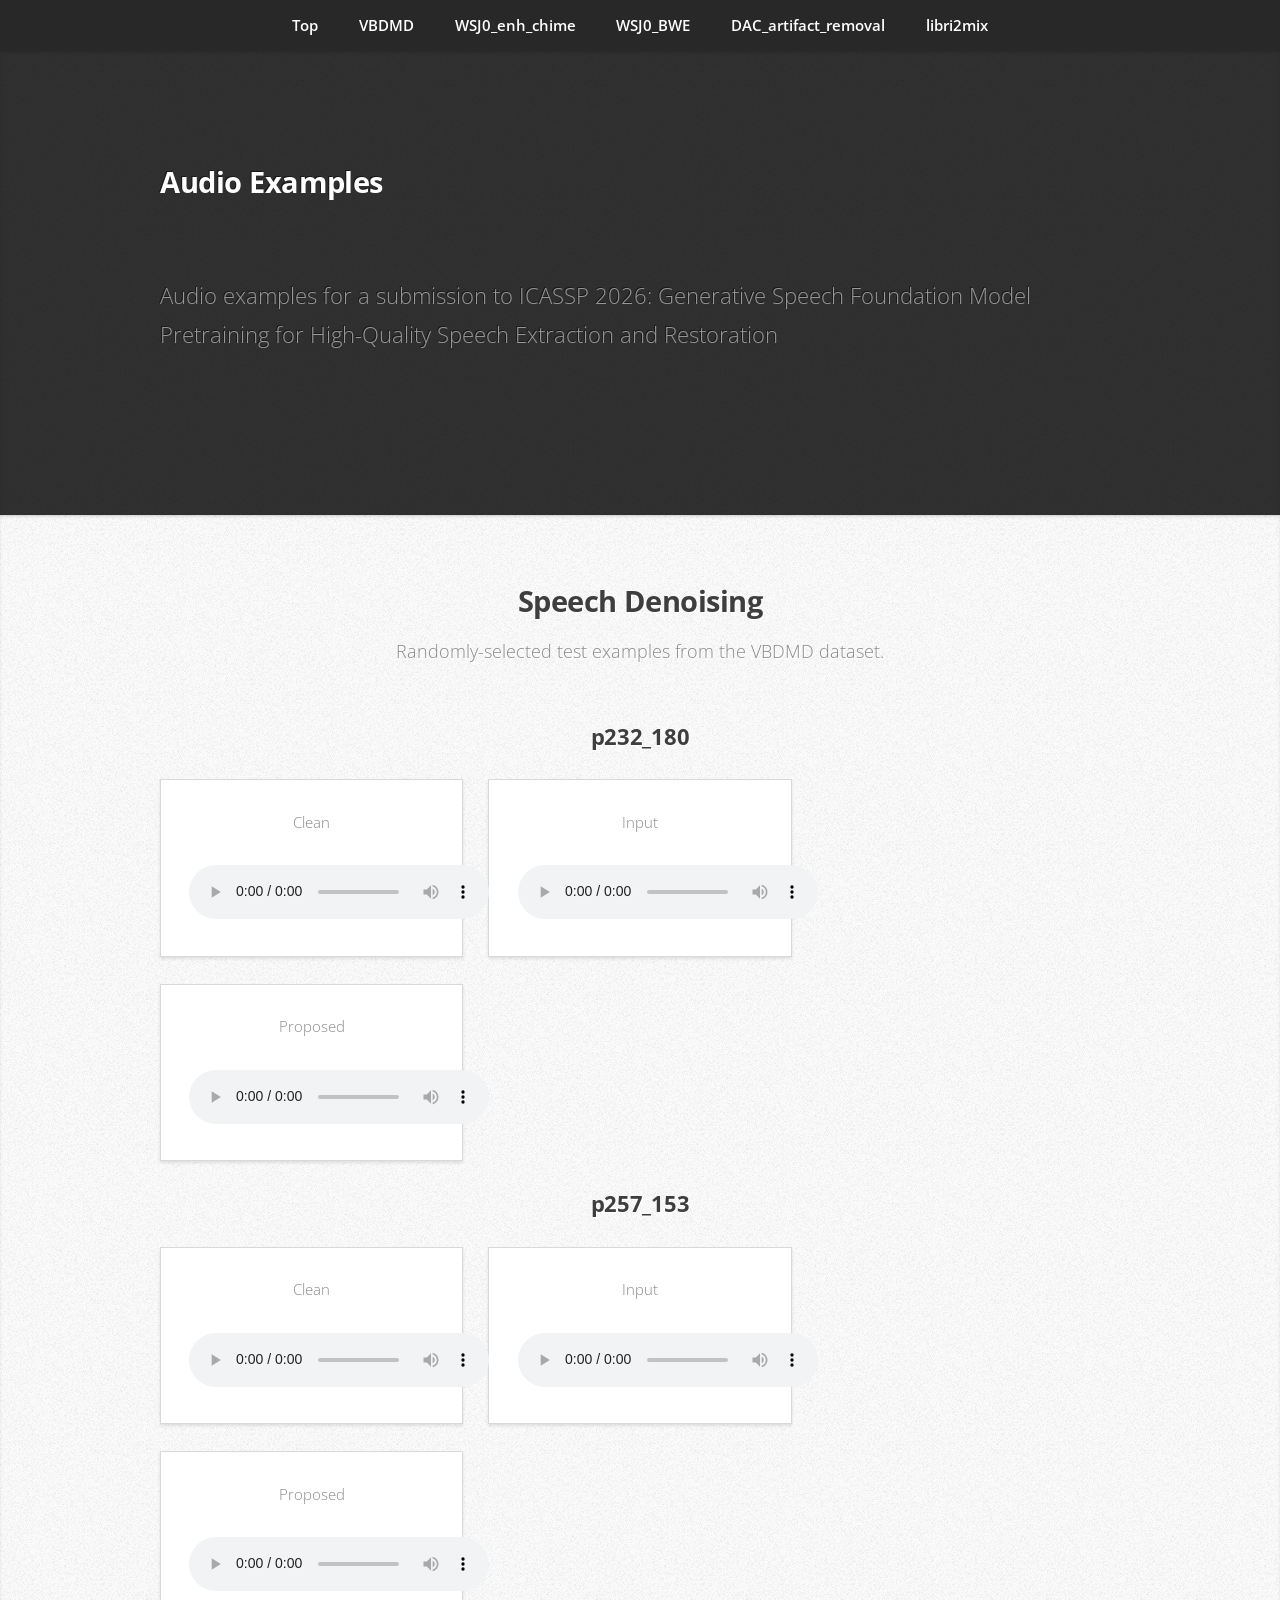
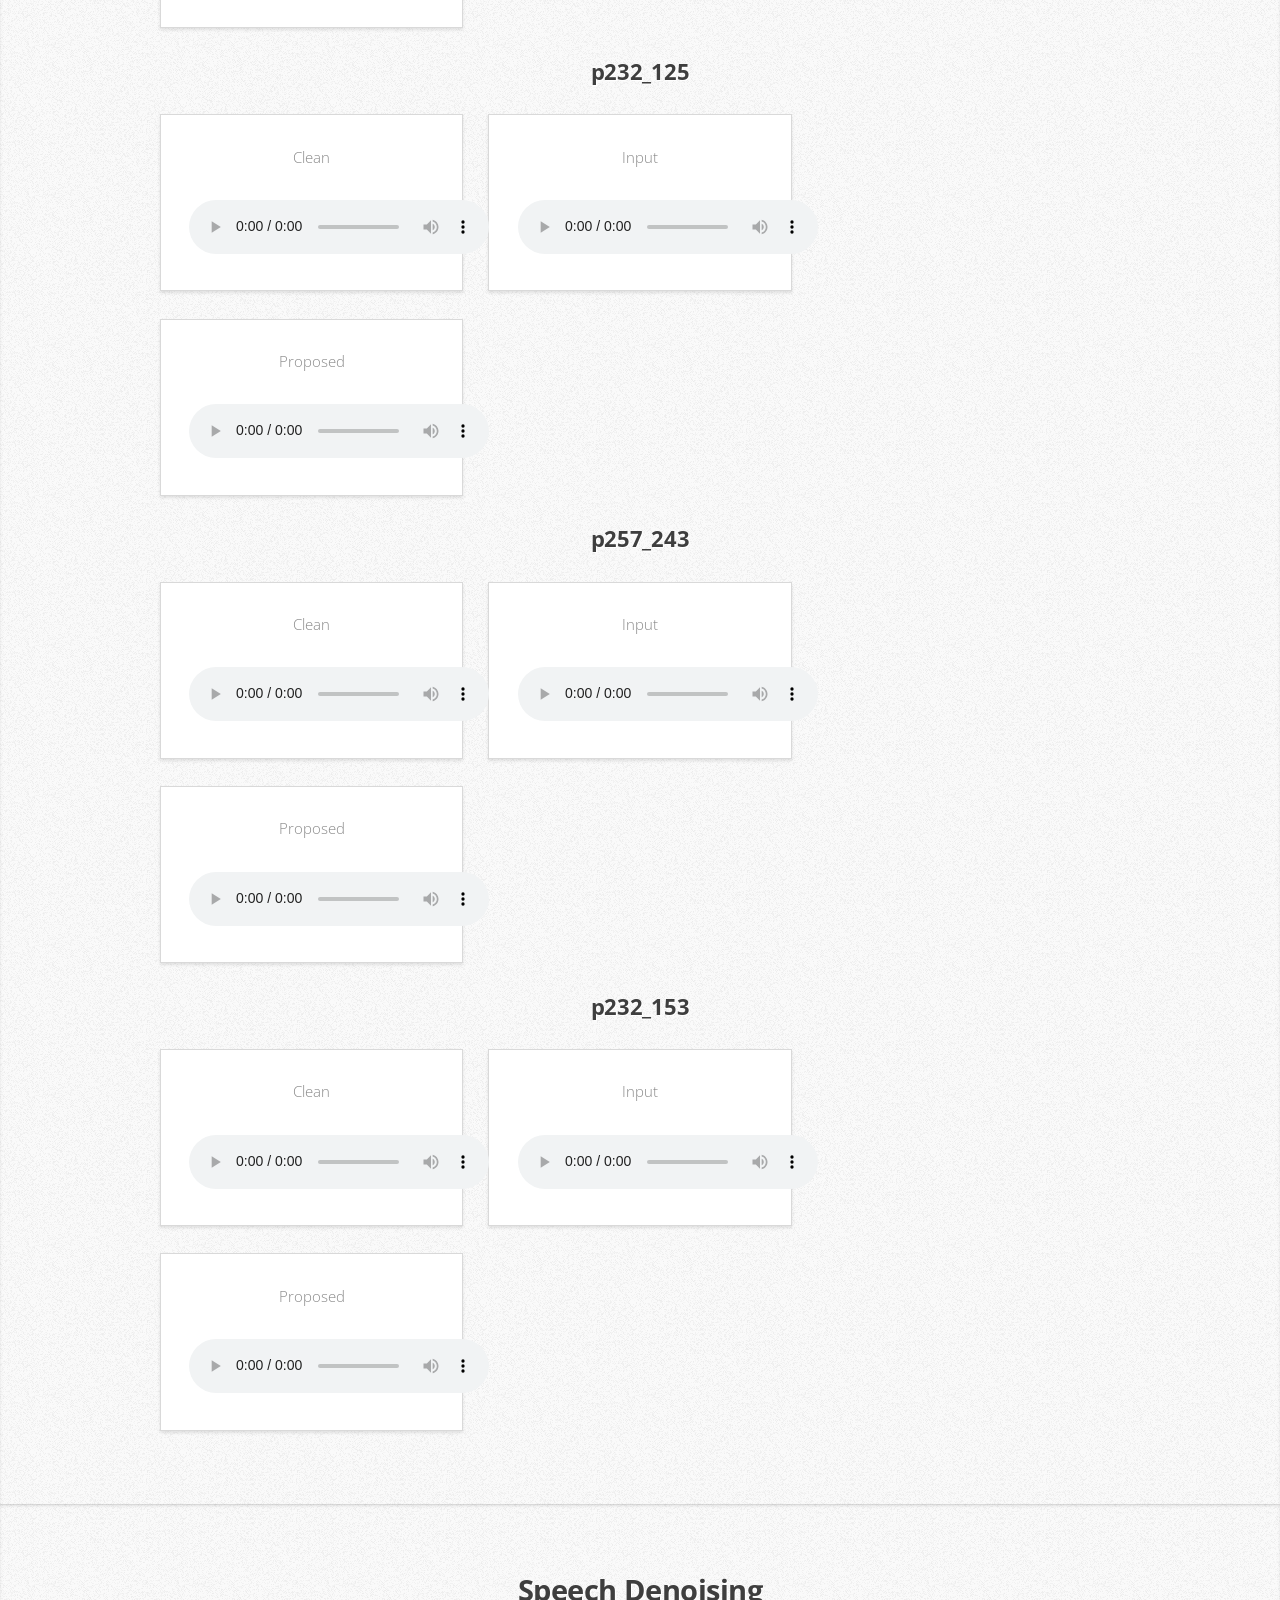
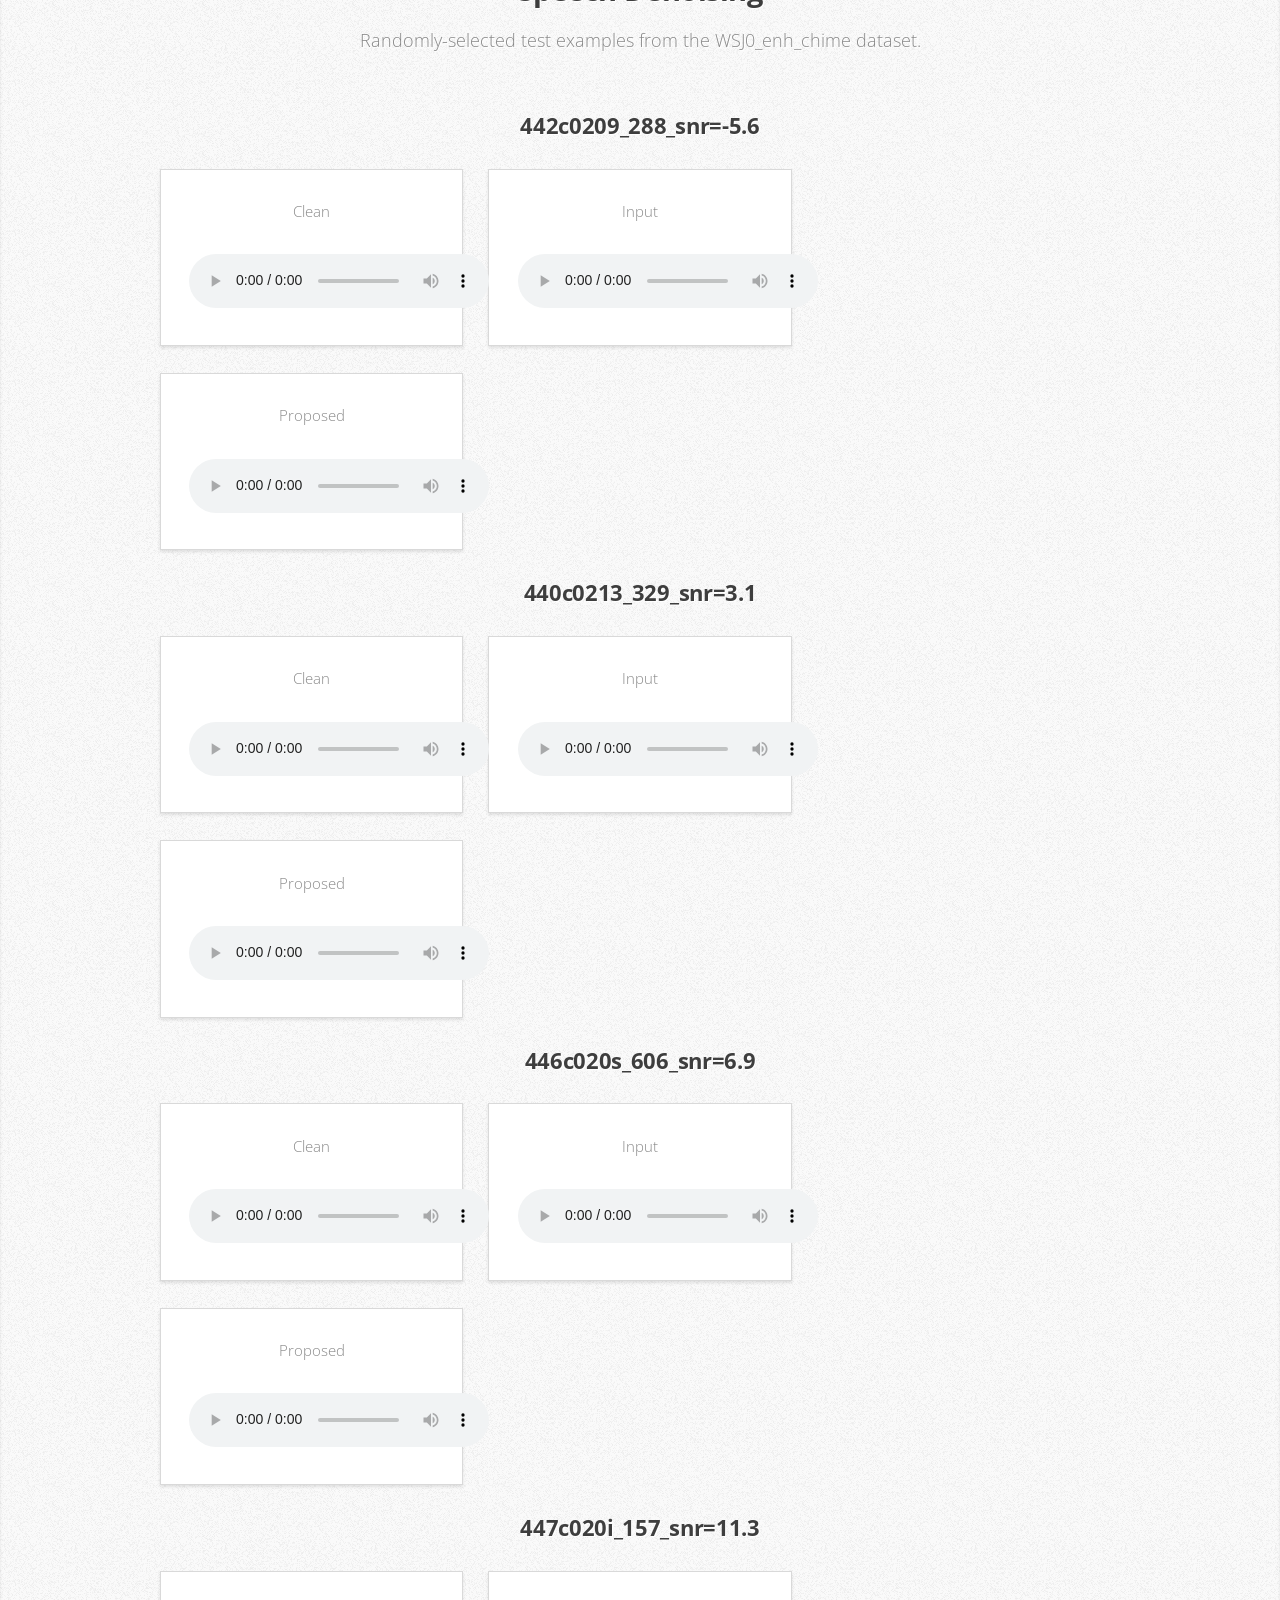
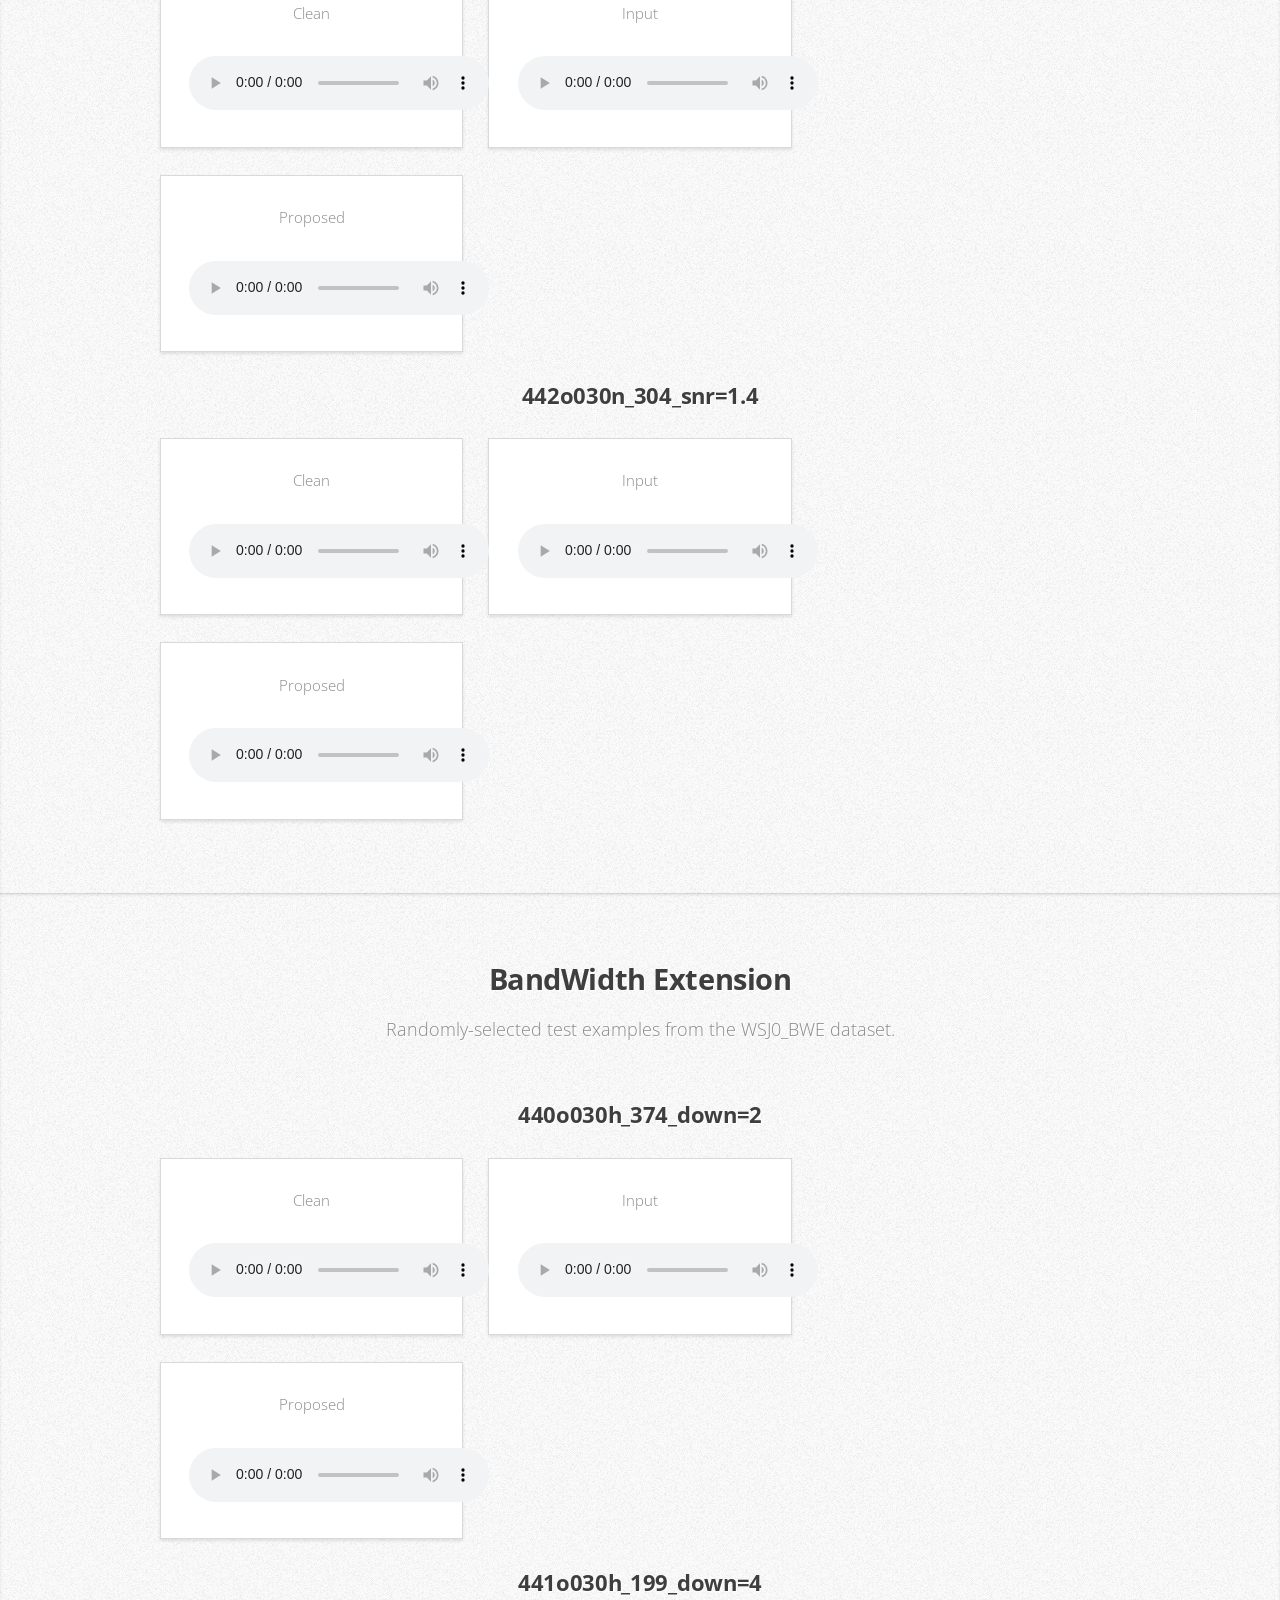
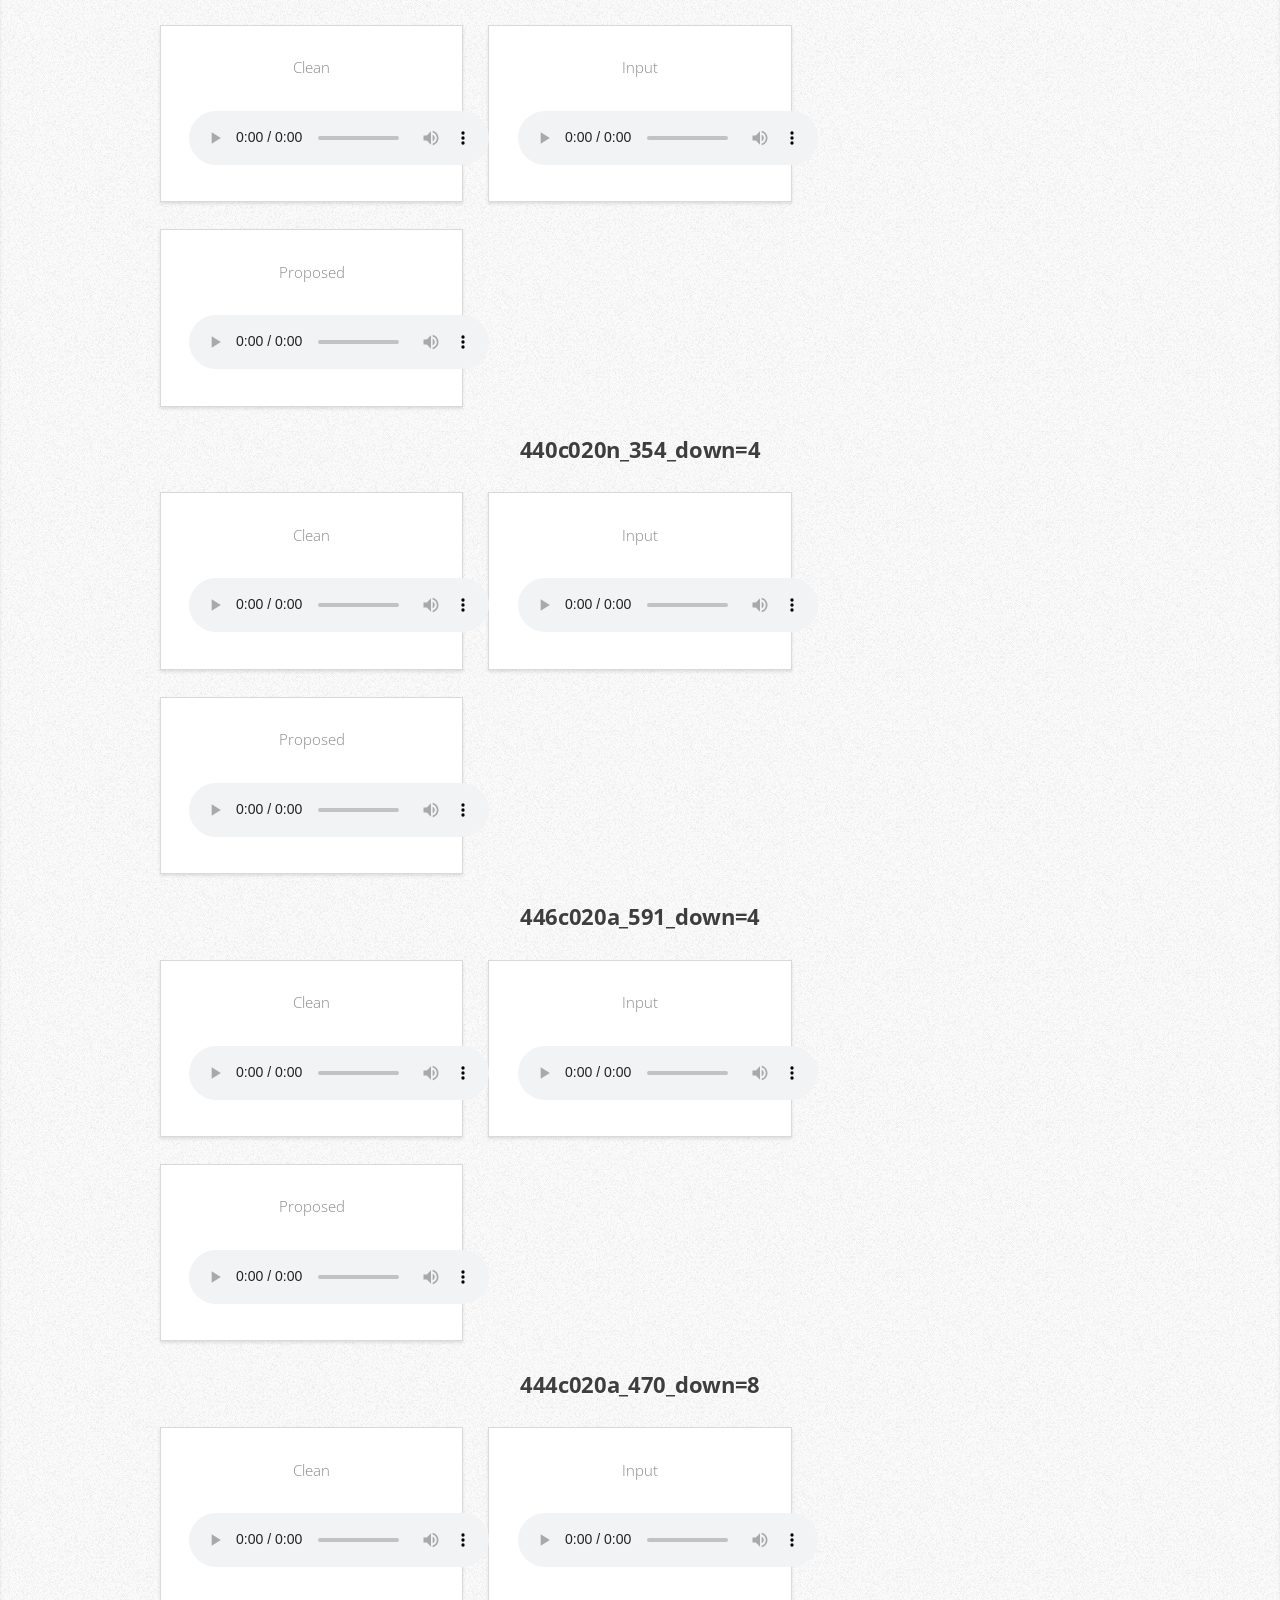
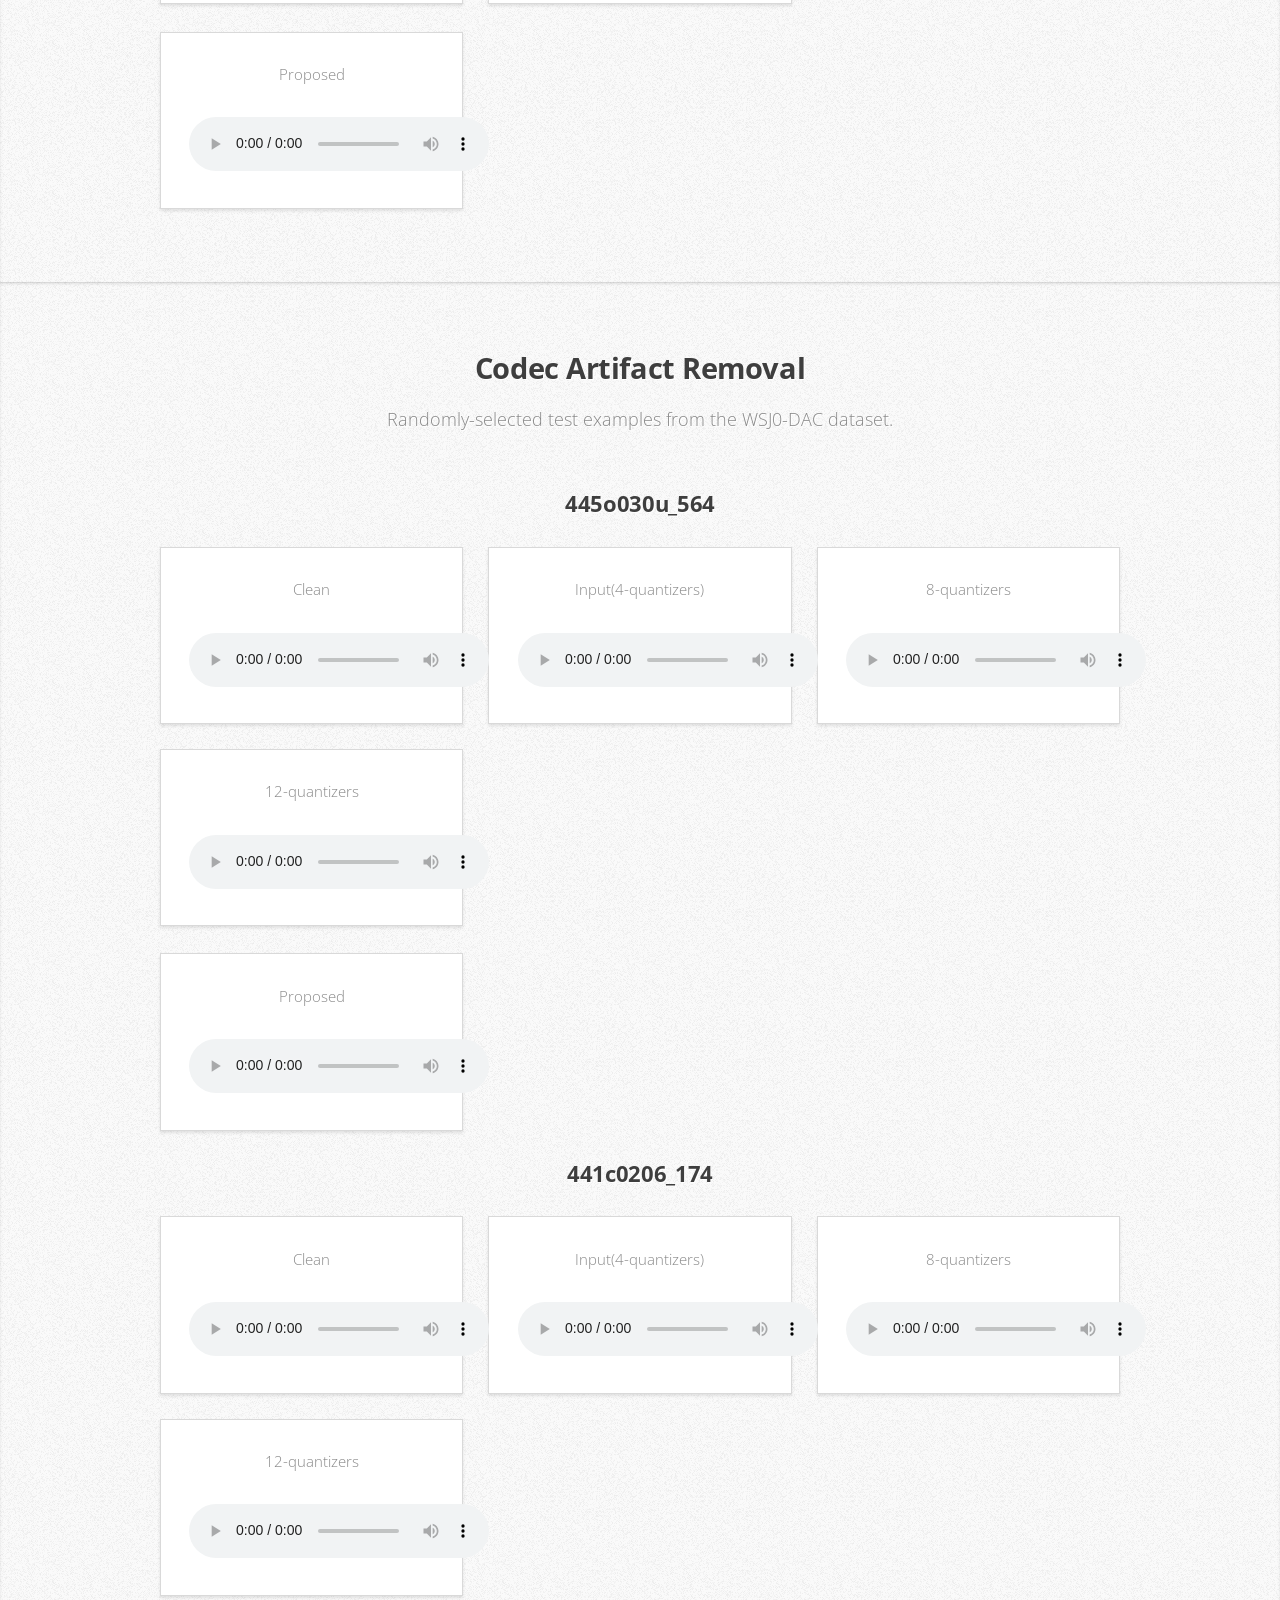
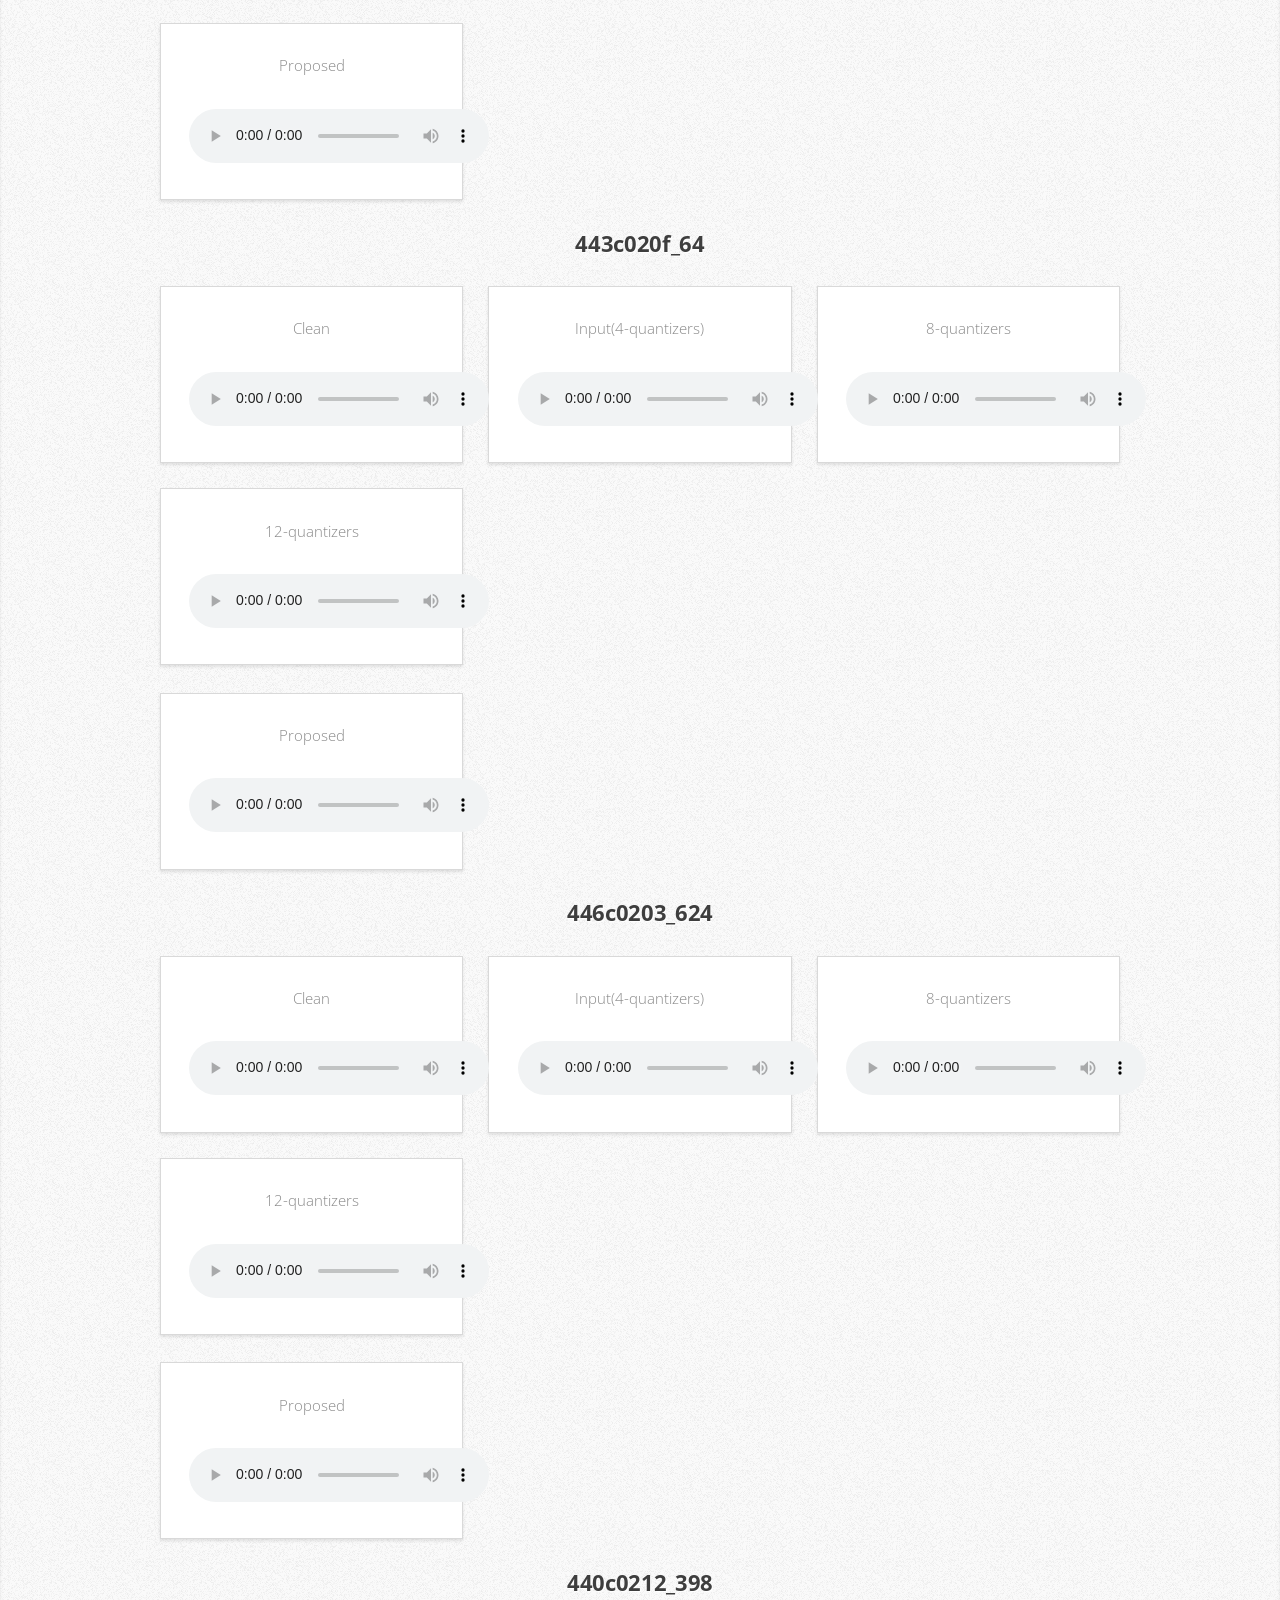
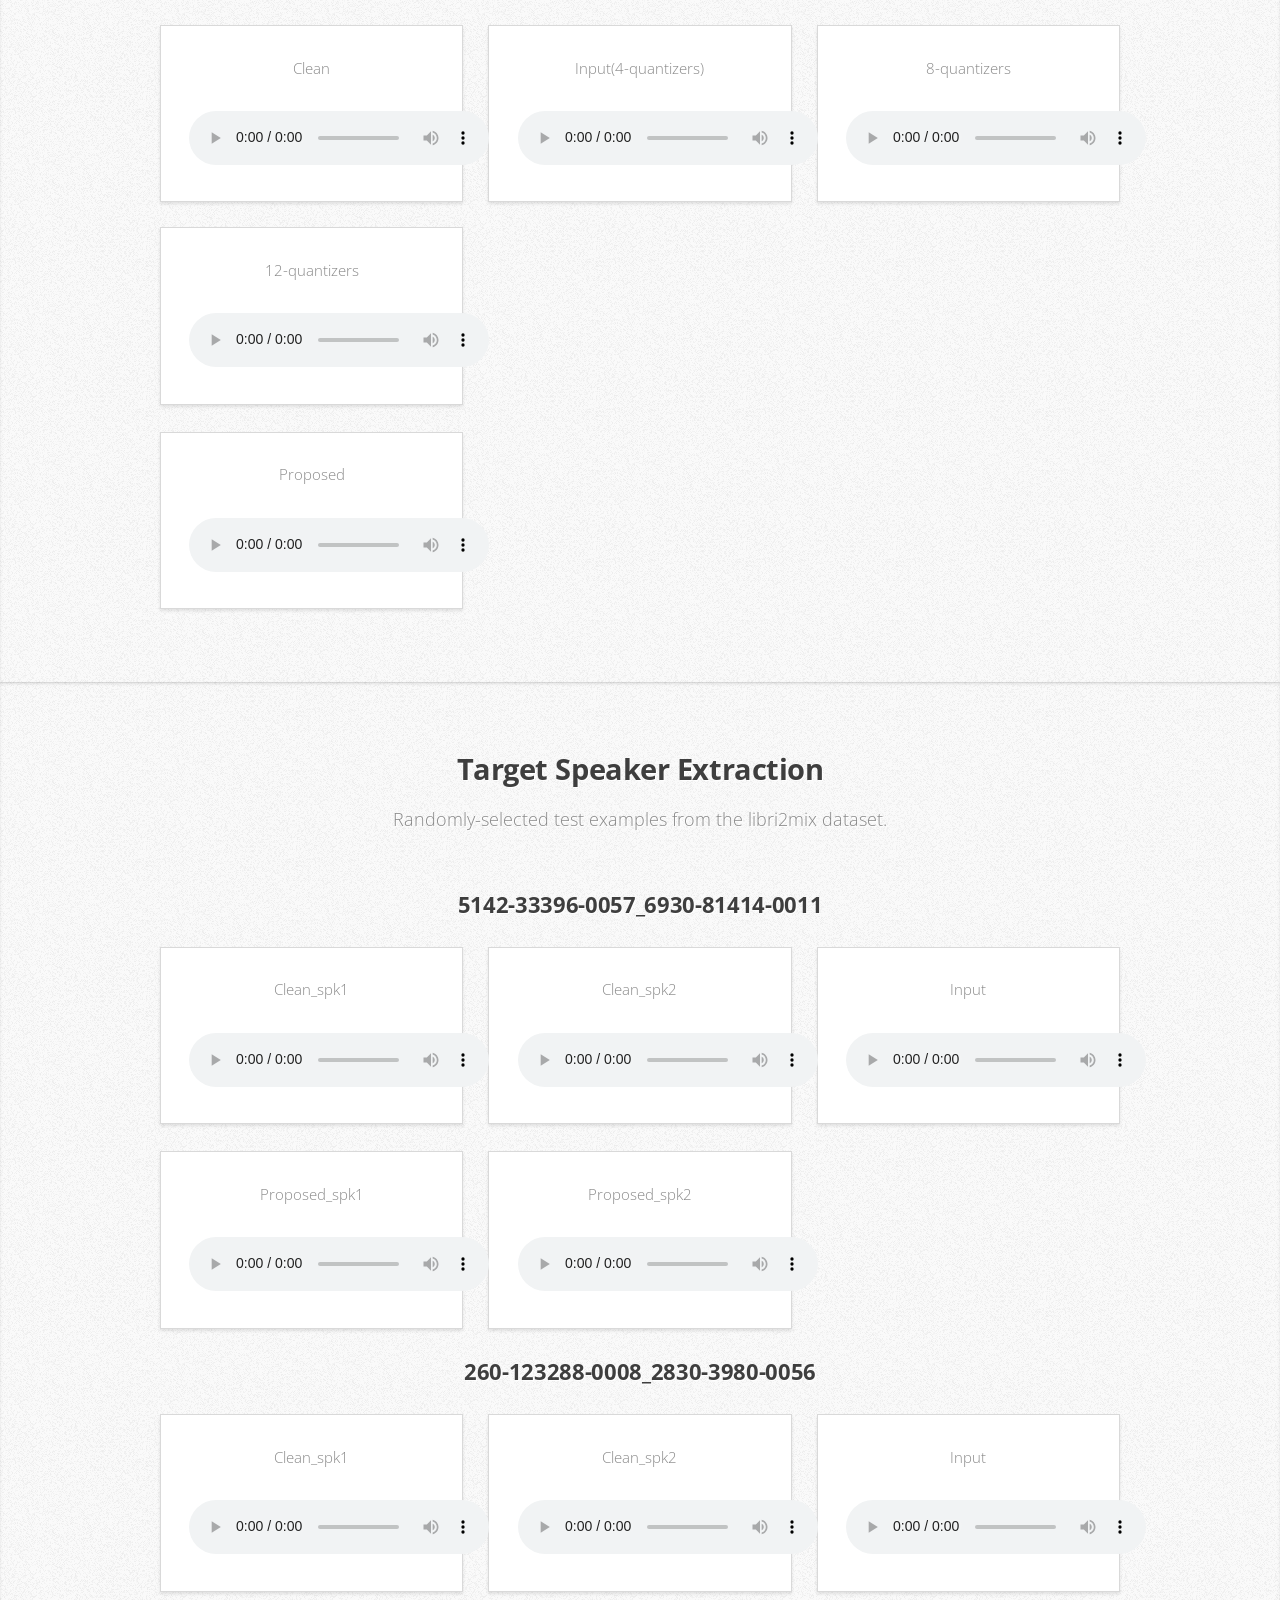
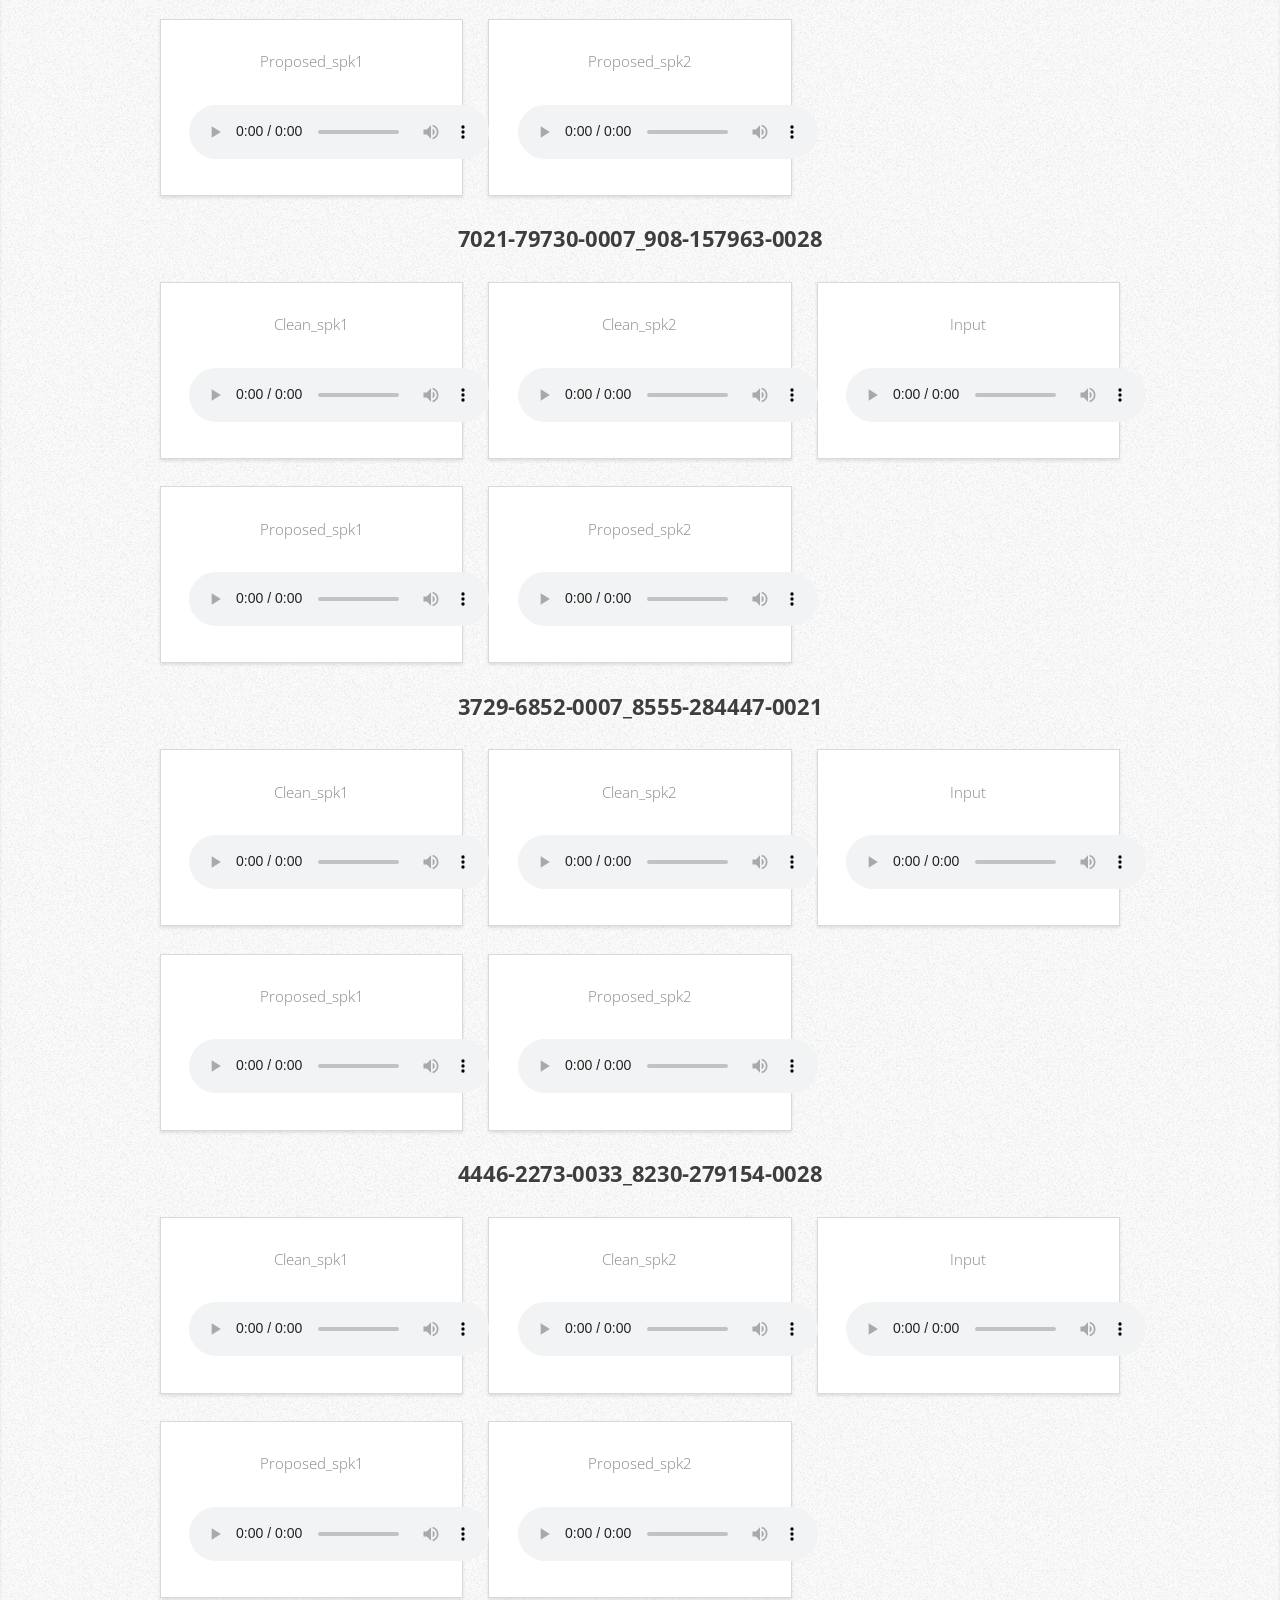
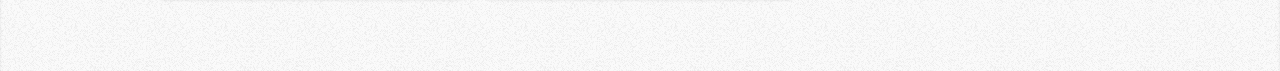
==== demo/index.html @ 7fe93d00 "first commit" ====
<!DOCTYPE HTML>
<!--
	Miniport by HTML5 UP
	html5up.net | @ajlkn
	Free for personal and commercial use under the CCA 3.0 license (html5up.net/license)
-->
<html>
	<head>
		<title>Audio Examples</title>
		<meta charset="utf-8" />
		<meta name="viewport" content="width=device-width, initial-scale=1, user-scalable=no" />
		<link rel="stylesheet" href="assets/css/main.css" />
	</head>
	<body class="is-preload">

		<!-- Nav -->
			<nav id="nav">
				<ul class="container">
					<li><a href="#top">Top</a></li>
					<li><a href="#VBDND">VBDMD</a></li>
					<li><a href="#WSJ0_ENH_CHIME">WSJ0_enh_chime</a></li>
					<li><a href="#WSJ0_BWE">WSJ0_BWE</a></li>
					<li><a href="#DAC_artifact_removal">DAC_artifact_removal</a></li>
					<li><a href="#libri2mix">libri2mix</a></li>
				</ul>
			</nav>

		<!-- Home -->
			<article id="top" class="wrapper style4">
				<div class="container">
					<div class="row">
						<header>
							<h2>Audio Examples</h2>
						</header>
					</div>
					<p>Audio examples for a submission to ICASSP 2026: Generative Speech Foundation Model Pretraining for High-Quality Speech Extraction and Restoration</p>
				</div>
			</article>

		<!-- VBDMD -->
			<article id="VBDMD" class="wrapper style2">
				<div class="container">
					<header>
						<h2>Speech Denoising</h2>
						<p>Randomly-selected test examples from the VBDMD dataset.</p>
					</header>
					<!-- Insert examples ⬇️ -->
					<p><h3>p232_180</h3></p>
					<div class="row">
					
							<div class="col-4 col-6-medium col-12-small">
								<article class="box style2">
									<a class="image featured"><img src="examples/VBDMD_p232_180_clean.png" alt="" /></a>
									<p>Clean</p>
									<audio controls="controls" preload="preload"><source src='examples/VBDMD_p232_180_clean.wav'></source></audio>
								</article>
							</div>
							
							<div class="col-4 col-6-medium col-12-small">
								<article class="box style2">
									<a class="image featured"><img src="examples/VBDMD_p232_180_input.png" alt="" /></a>
									<p>Input</p>
									<audio controls="controls" preload="preload"><source src='examples/VBDMD_p232_180_input.wav'></source></audio>
								</article>
							</div>
							</div>
					<br>
					<div class="row">
					
							<div class="col-4 col-6-medium col-12-small">
								<article class="box style2">
									<a class="image featured"><img src="examples/VBDMD_p232_180_proposed.png" alt="" /></a>
									<p>Proposed</p>
									<audio controls="controls" preload="preload"><source src='examples/VBDMD_p232_180_proposed.wav'></source></audio>
								</article>
							</div>
							</div>
					<p><h3>p257_153</h3></p>
					<div class="row">
					
							<div class="col-4 col-6-medium col-12-small">
								<article class="box style2">
									<a class="image featured"><img src="examples/VBDMD_p257_153_clean.png" alt="" /></a>
									<p>Clean</p>
									<audio controls="controls" preload="preload"><source src='examples/VBDMD_p257_153_clean.wav'></source></audio>
								</article>
							</div>
							
							<div class="col-4 col-6-medium col-12-small">
								<article class="box style2">
									<a class="image featured"><img src="examples/VBDMD_p257_153_input.png" alt="" /></a>
									<p>Input</p>
									<audio controls="controls" preload="preload"><source src='examples/VBDMD_p257_153_input.wav'></source></audio>
								</article>
							</div>
							</div>
					<br>
					<div class="row">
					
							<div class="col-4 col-6-medium col-12-small">
								<article class="box style2">
									<a class="image featured"><img src="examples/VBDMD_p257_153_proposed.png" alt="" /></a>
									<p>Proposed</p>
									<audio controls="controls" preload="preload"><source src='examples/VBDMD_p257_153_proposed.wav'></source></audio>
								</article>
							</div>
							</div>
					<p><h3>p232_125</h3></p>
					<div class="row">
					
							<div class="col-4 col-6-medium col-12-small">
								<article class="box style2">
									<a class="image featured"><img src="examples/VBDMD_p232_125_clean.png" alt="" /></a>
									<p>Clean</p>
									<audio controls="controls" preload="preload"><source src='examples/VBDMD_p232_125_clean.wav'></source></audio>
								</article>
							</div>
							
							<div class="col-4 col-6-medium col-12-small">
								<article class="box style2">
									<a class="image featured"><img src="examples/VBDMD_p232_125_input.png" alt="" /></a>
									<p>Input</p>
									<audio controls="controls" preload="preload"><source src='examples/VBDMD_p232_125_input.wav'></source></audio>
								</article>
							</div>
							</div>
					<br>
					<div class="row">
					
							<div class="col-4 col-6-medium col-12-small">
								<article class="box style2">
									<a class="image featured"><img src="examples/VBDMD_p232_125_proposed.png" alt="" /></a>
									<p>Proposed</p>
									<audio controls="controls" preload="preload"><source src='examples/VBDMD_p232_125_proposed.wav'></source></audio>
								</article>
							</div>
							</div>
					<p><h3>p257_243</h3></p>
					<div class="row">
					
							<div class="col-4 col-6-medium col-12-small">
								<article class="box style2">
									<a class="image featured"><img src="examples/VBDMD_p257_243_clean.png" alt="" /></a>
									<p>Clean</p>
									<audio controls="controls" preload="preload"><source src='examples/VBDMD_p257_243_clean.wav'></source></audio>
								</article>
							</div>
							
							<div class="col-4 col-6-medium col-12-small">
								<article class="box style2">
									<a class="image featured"><img src="examples/VBDMD_p257_243_input.png" alt="" /></a>
									<p>Input</p>
									<audio controls="controls" preload="preload"><source src='examples/VBDMD_p257_243_input.wav'></source></audio>
								</article>
							</div>
							</div>
					<br>
					<div class="row">
					
							<div class="col-4 col-6-medium col-12-small">
								<article class="box style2">
									<a class="image featured"><img src="examples/VBDMD_p257_243_proposed.png" alt="" /></a>
									<p>Proposed</p>
									<audio controls="controls" preload="preload"><source src='examples/VBDMD_p257_243_proposed.wav'></source></audio>
								</article>
							</div>
							</div>
					<p><h3>p232_153</h3></p>
					<div class="row">
					
							<div class="col-4 col-6-medium col-12-small">
								<article class="box style2">
									<a class="image featured"><img src="examples/VBDMD_p232_153_clean.png" alt="" /></a>
									<p>Clean</p>
									<audio controls="controls" preload="preload"><source src='examples/VBDMD_p232_153_clean.wav'></source></audio>
								</article>
							</div>
							
							<div class="col-4 col-6-medium col-12-small">
								<article class="box style2">
									<a class="image featured"><img src="examples/VBDMD_p232_153_input.png" alt="" /></a>
									<p>Input</p>
									<audio controls="controls" preload="preload"><source src='examples/VBDMD_p232_153_input.wav'></source></audio>
								</article>
							</div>
							</div>
					<br>
					<div class="row">
					
							<div class="col-4 col-6-medium col-12-small">
								<article class="box style2">
									<a class="image featured"><img src="examples/VBDMD_p232_153_proposed.png" alt="" /></a>
									<p>Proposed</p>
									<audio controls="controls" preload="preload"><source src='examples/VBDMD_p232_153_proposed.wav'></source></audio>
								</article>
							</div>
							</div>
					

					<!-- Insert examples ⬆️ -->
				</div>
			</article>

		<!-- WSJ0_ENH_CHIME -->
		<article id="WSJ0_ENH_CHIME" class="wrapper style2">
			<div class="container">
				<header>
					<h2>Speech Denoising</h2>
					<p>Randomly-selected test examples from the WSJ0_enh_chime dataset.</p>
				</header>
				<!-- Insert examples ⬇️ -->
				<p><h3>442c0209_288_snr=-5.6</h3></p>
				<div class="row">

						<div class="col-4 col-6-medium col-12-small">
							<article class="box style2">
								<a class="image featured"><img src="examples/WSJ0_enh_chime_442c0209_288_snr=-5.6_clean.png" alt="" /></a>
								<p>Clean</p>
								<audio controls="controls" preload="preload"><source src='examples/WSJ0_enh_chime_442c0209_288_snr=-5.6_clean.wav'></source></audio>
							</article>
						</div>
						
						<div class="col-4 col-6-medium col-12-small">
							<article class="box style2">
								<a class="image featured"><img src="examples/WSJ0_enh_chime_442c0209_288_snr=-5.6_input.png" alt="" /></a>
								<p>Input</p>
								<audio controls="controls" preload="preload"><source src='examples/WSJ0_enh_chime_442c0209_288_snr=-5.6_input.wav'></source></audio>
							</article>
						</div>
						</div>
				<br>
				<div class="row">

						<div class="col-4 col-6-medium col-12-small">
							<article class="box style2">
								<a class="image featured"><img src="examples/WSJ0_enh_chime_442c0209_288_snr=-5.6_proposed.png" alt="" /></a>
								<p>Proposed</p>
								<audio controls="controls" preload="preload"><source src='examples/WSJ0_enh_chime_442c0209_288_snr=-5.6_proposed.wav'></source></audio>
							</article>
						</div>
						</div>
				<p><h3>440c0213_329_snr=3.1</h3></p>
				<div class="row">

						<div class="col-4 col-6-medium col-12-small">
							<article class="box style2">
								<a class="image featured"><img src="examples/WSJ0_enh_chime_440c0213_329_snr=3.1_clean.png" alt="" /></a>
								<p>Clean</p>
								<audio controls="controls" preload="preload"><source src='examples/WSJ0_enh_chime_440c0213_329_snr=3.1_clean.wav'></source></audio>
							</article>
						</div>
						
						<div class="col-4 col-6-medium col-12-small">
							<article class="box style2">
								<a class="image featured"><img src="examples/WSJ0_enh_chime_440c0213_329_snr=3.1_input.png" alt="" /></a>
								<p>Input</p>
								<audio controls="controls" preload="preload"><source src='examples/WSJ0_enh_chime_440c0213_329_snr=3.1_input.wav'></source></audio>
							</article>
						</div>
						</div>
				<br>
				<div class="row">

						<div class="col-4 col-6-medium col-12-small">
							<article class="box style2">
								<a class="image featured"><img src="examples/WSJ0_enh_chime_440c0213_329_snr=3.1_proposed.png" alt="" /></a>
								<p>Proposed</p>
								<audio controls="controls" preload="preload"><source src='examples/WSJ0_enh_chime_440c0213_329_snr=3.1_proposed.wav'></source></audio>
							</article>
						</div>
						</div>
				<p><h3>446c020s_606_snr=6.9</h3></p>
				<div class="row">

						<div class="col-4 col-6-medium col-12-small">
							<article class="box style2">
								<a class="image featured"><img src="examples/WSJ0_enh_chime_446c020s_606_snr=6.9_clean.png" alt="" /></a>
								<p>Clean</p>
								<audio controls="controls" preload="preload"><source src='examples/WSJ0_enh_chime_446c020s_606_snr=6.9_clean.wav'></source></audio>
							</article>
						</div>
						
						<div class="col-4 col-6-medium col-12-small">
							<article class="box style2">
								<a class="image featured"><img src="examples/WSJ0_enh_chime_446c020s_606_snr=6.9_input.png" alt="" /></a>
								<p>Input</p>
								<audio controls="controls" preload="preload"><source src='examples/WSJ0_enh_chime_446c020s_606_snr=6.9_input.wav'></source></audio>
							</article>
						</div>
						</div>
				<br>
				<div class="row">

						<div class="col-4 col-6-medium col-12-small">
							<article class="box style2">
								<a class="image featured"><img src="examples/WSJ0_enh_chime_446c020s_606_snr=6.9_proposed.png" alt="" /></a>
								<p>Proposed</p>
								<audio controls="controls" preload="preload"><source src='examples/WSJ0_enh_chime_446c020s_606_snr=6.9_proposed.wav'></source></audio>
							</article>
						</div>
						</div>
				<p><h3>447c020i_157_snr=11.3</h3></p>
				<div class="row">

						<div class="col-4 col-6-medium col-12-small">
							<article class="box style2">
								<a class="image featured"><img src="examples/WSJ0_enh_chime_447c020i_157_snr=11.3_clean.png" alt="" /></a>
								<p>Clean</p>
								<audio controls="controls" preload="preload"><source src='examples/WSJ0_enh_chime_447c020i_157_snr=11.3_clean.wav'></source></audio>
							</article>
						</div>
						
						<div class="col-4 col-6-medium col-12-small">
							<article class="box style2">
								<a class="image featured"><img src="examples/WSJ0_enh_chime_447c020i_157_snr=11.3_input.png" alt="" /></a>
								<p>Input</p>
								<audio controls="controls" preload="preload"><source src='examples/WSJ0_enh_chime_447c020i_157_snr=11.3_input.wav'></source></audio>
							</article>
						</div>
						</div>
				<br>
				<div class="row">

						<div class="col-4 col-6-medium col-12-small">
							<article class="box style2">
								<a class="image featured"><img src="examples/WSJ0_enh_chime_447c020i_157_snr=11.3_proposed.png" alt="" /></a>
								<p>Proposed</p>
								<audio controls="controls" preload="preload"><source src='examples/WSJ0_enh_chime_447c020i_157_snr=11.3_proposed.wav'></source></audio>
							</article>
						</div>
						</div>
				<p><h3>442o030n_304_snr=1.4</h3></p>
				<div class="row">

						<div class="col-4 col-6-medium col-12-small">
							<article class="box style2">
								<a class="image featured"><img src="examples/WSJ0_enh_chime_442o030n_304_snr=1.4_clean.png" alt="" /></a>
								<p>Clean</p>
								<audio controls="controls" preload="preload"><source src='examples/WSJ0_enh_chime_442o030n_304_snr=1.4_clean.wav'></source></audio>
							</article>
						</div>
						
						<div class="col-4 col-6-medium col-12-small">
							<article class="box style2">
								<a class="image featured"><img src="examples/WSJ0_enh_chime_442o030n_304_snr=1.4_input.png" alt="" /></a>
								<p>Input</p>
								<audio controls="controls" preload="preload"><source src='examples/WSJ0_enh_chime_442o030n_304_snr=1.4_input.wav'></source></audio>
							</article>
						</div>
						</div>
				<br>
				<div class="row">

						<div class="col-4 col-6-medium col-12-small">
							<article class="box style2">
								<a class="image featured"><img src="examples/WSJ0_enh_chime_442o030n_304_snr=1.4_proposed.png" alt="" /></a>
								<p>Proposed</p>
								<audio controls="controls" preload="preload"><source src='examples/WSJ0_enh_chime_442o030n_304_snr=1.4_proposed.wav'></source></audio>
							</article>
						</div>
						</div>


				<!-- Insert examples ⬆️ -->
			</div>
		</article>
			
		<!-- WSJ0_BWE -->
		<article id="WSJ0_BWE" class="wrapper style2">
			<div class="container">
				<header>
					<h2>BandWidth Extension</h2>
					<p>Randomly-selected test examples from the WSJ0_BWE dataset.</p>
				</header>
				<!-- Insert examples ⬇️ -->
				<p><h3>440o030h_374_down=2</h3></p>
				<div class="row">

						<div class="col-4 col-6-medium col-12-small">
							<article class="box style2">
								<a class="image featured"><img src="examples/WSJ0_bwe_440o030h_374_down=2_clean.png" alt="" /></a>
								<p>Clean</p>
								<audio controls="controls" preload="preload"><source src='examples/WSJ0_bwe_440o030h_374_down=2_clean.wav'></source></audio>
							</article>
						</div>
						
						<div class="col-4 col-6-medium col-12-small">
							<article class="box style2">
								<a class="image featured"><img src="examples/WSJ0_bwe_440o030h_374_down=2_input.png" alt="" /></a>
								<p>Input</p>
								<audio controls="controls" preload="preload"><source src='examples/WSJ0_bwe_440o030h_374_down=2_input.wav'></source></audio>
							</article>
						</div>
						</div>
				<br>
				<div class="row">

						<div class="col-4 col-6-medium col-12-small">
							<article class="box style2">
								<a class="image featured"><img src="examples/WSJ0_bwe_440o030h_374_down=2_proposed.png" alt="" /></a>
								<p>Proposed</p>
								<audio controls="controls" preload="preload"><source src='examples/WSJ0_bwe_440o030h_374_down=2_proposed.wav'></source></audio>
							</article>
						</div>
						</div>
				<p><h3>441o030h_199_down=4</h3></p>
				<div class="row">

						<div class="col-4 col-6-medium col-12-small">
							<article class="box style2">
								<a class="image featured"><img src="examples/WSJ0_bwe_441o030h_199_down=4_clean.png" alt="" /></a>
								<p>Clean</p>
								<audio controls="controls" preload="preload"><source src='examples/WSJ0_bwe_441o030h_199_down=4_clean.wav'></source></audio>
							</article>
						</div>
						
						<div class="col-4 col-6-medium col-12-small">
							<article class="box style2">
								<a class="image featured"><img src="examples/WSJ0_bwe_441o030h_199_down=4_input.png" alt="" /></a>
								<p>Input</p>
								<audio controls="controls" preload="preload"><source src='examples/WSJ0_bwe_441o030h_199_down=4_input.wav'></source></audio>
							</article>
						</div>
						</div>
				<br>
				<div class="row">

						<div class="col-4 col-6-medium col-12-small">
							<article class="box style2">
								<a class="image featured"><img src="examples/WSJ0_bwe_441o030h_199_down=4_proposed.png" alt="" /></a>
								<p>Proposed</p>
								<audio controls="controls" preload="preload"><source src='examples/WSJ0_bwe_441o030h_199_down=4_proposed.wav'></source></audio>
							</article>
						</div>
						</div>
				<p><h3>440c020n_354_down=4</h3></p>
				<div class="row">

						<div class="col-4 col-6-medium col-12-small">
							<article class="box style2">
								<a class="image featured"><img src="examples/WSJ0_bwe_440c020n_354_down=4_clean.png" alt="" /></a>
								<p>Clean</p>
								<audio controls="controls" preload="preload"><source src='examples/WSJ0_bwe_440c020n_354_down=4_clean.wav'></source></audio>
							</article>
						</div>
						
						<div class="col-4 col-6-medium col-12-small">
							<article class="box style2">
								<a class="image featured"><img src="examples/WSJ0_bwe_440c020n_354_down=4_input.png" alt="" /></a>
								<p>Input</p>
								<audio controls="controls" preload="preload"><source src='examples/WSJ0_bwe_440c020n_354_down=4_input.wav'></source></audio>
							</article>
						</div>
						</div>
				<br>
				<div class="row">

						<div class="col-4 col-6-medium col-12-small">
							<article class="box style2">
								<a class="image featured"><img src="examples/WSJ0_bwe_440c020n_354_down=4_proposed.png" alt="" /></a>
								<p>Proposed</p>
								<audio controls="controls" preload="preload"><source src='examples/WSJ0_bwe_440c020n_354_down=4_proposed.wav'></source></audio>
							</article>
						</div>
						</div>
				<p><h3>446c020a_591_down=4</h3></p>
				<div class="row">

						<div class="col-4 col-6-medium col-12-small">
							<article class="box style2">
								<a class="image featured"><img src="examples/WSJ0_bwe_446c020a_591_down=4_clean.png" alt="" /></a>
								<p>Clean</p>
								<audio controls="controls" preload="preload"><source src='examples/WSJ0_bwe_446c020a_591_down=4_clean.wav'></source></audio>
							</article>
						</div>
						
						<div class="col-4 col-6-medium col-12-small">
							<article class="box style2">
								<a class="image featured"><img src="examples/WSJ0_bwe_446c020a_591_down=4_input.png" alt="" /></a>
								<p>Input</p>
								<audio controls="controls" preload="preload"><source src='examples/WSJ0_bwe_446c020a_591_down=4_input.wav'></source></audio>
							</article>
						</div>
						</div>
				<br>
				<div class="row">

						<div class="col-4 col-6-medium col-12-small">
							<article class="box style2">
								<a class="image featured"><img src="examples/WSJ0_bwe_446c020a_591_down=4_proposed.png" alt="" /></a>
								<p>Proposed</p>
								<audio controls="controls" preload="preload"><source src='examples/WSJ0_bwe_446c020a_591_down=4_proposed.wav'></source></audio>
							</article>
						</div>
						</div>
				<p><h3>444c020a_470_down=8</h3></p>
				<div class="row">

						<div class="col-4 col-6-medium col-12-small">
							<article class="box style2">
								<a class="image featured"><img src="examples/WSJ0_bwe_444c020a_470_down=8_clean.png" alt="" /></a>
								<p>Clean</p>
								<audio controls="controls" preload="preload"><source src='examples/WSJ0_bwe_444c020a_470_down=8_clean.wav'></source></audio>
							</article>
						</div>
						
						<div class="col-4 col-6-medium col-12-small">
							<article class="box style2">
								<a class="image featured"><img src="examples/WSJ0_bwe_444c020a_470_down=8_input.png" alt="" /></a>
								<p>Input</p>
								<audio controls="controls" preload="preload"><source src='examples/WSJ0_bwe_444c020a_470_down=8_input.wav'></source></audio>
							</article>
						</div>
						</div>
				<br>
				<div class="row">

						<div class="col-4 col-6-medium col-12-small">
							<article class="box style2">
								<a class="image featured"><img src="examples/WSJ0_bwe_444c020a_470_down=8_proposed.png" alt="" /></a>
								<p>Proposed</p>
								<audio controls="controls" preload="preload"><source src='examples/WSJ0_bwe_444c020a_470_down=8_proposed.wav'></source></audio>
							</article>
						</div>
						</div>


				<!-- Insert examples ⬆️ -->
			</div>
		</article>

		<!-- DAC_artifact_removal -->
		<article id="DAC_artifact_removal" class="wrapper style2">
			<div class="container">
				<header>
					<h2>Codec Artifact Removal</h2>
					<p>Randomly-selected test examples from the WSJ0-DAC dataset.</p>
				</header>
				<!-- Insert examples ⬇️ -->
				<p><h3>445o030u_564</h3></p>
				<div class="row">

						<div class="col-4 col-6-medium col-12-small">
							<article class="box style2">
								<a class="image featured"><img src="examples/DAC_artifact_removal_445o030u_564_clean.png" alt="" /></a>
								<p>Clean</p>
								<audio controls="controls" preload="preload"><source src='examples/DAC_artifact_removal_445o030u_564_clean.wav'></source></audio>
							</article>
						</div>
						
						<div class="col-4 col-6-medium col-12-small">
							<article class="box style2">
								<a class="image featured"><img src="examples/DAC_artifact_removal_445o030u_564_input(4-quantizers).png" alt="" /></a>
								<p>Input(4-quantizers)</p>
								<audio controls="controls" preload="preload"><source src='examples/DAC_artifact_removal_445o030u_564_input(4-quantizers).wav'></source></audio>
							</article>
						</div>
						
						<div class="col-4 col-6-medium col-12-small">
							<article class="box style2">
								<a class="image featured"><img src="examples/DAC_artifact_removal_445o030u_564_8-quantizers.png" alt="" /></a>
								<p>8-quantizers</p>
								<audio controls="controls" preload="preload"><source src='examples/DAC_artifact_removal_445o030u_564_8-quantizers.wav'></source></audio>
							</article>
						</div>
						
						<div class="col-4 col-6-medium col-12-small">
							<article class="box style2">
								<a class="image featured"><img src="examples/DAC_artifact_removal_445o030u_564_12-quantizers.png" alt="" /></a>
								<p>12-quantizers</p>
								<audio controls="controls" preload="preload"><source src='examples/DAC_artifact_removal_445o030u_564_12-quantizers.wav'></source></audio>
							</article>
						</div>
						</div>
				<br>
				<div class="row">

						<div class="col-4 col-6-medium col-12-small">
							<article class="box style2">
								<a class="image featured"><img src="examples/DAC_artifact_removal_445o030u_564_proposed.png" alt="" /></a>
								<p>Proposed</p>
								<audio controls="controls" preload="preload"><source src='examples/DAC_artifact_removal_445o030u_564_proposed.wav'></source></audio>
							</article>
						</div>
						</div>
				<p><h3>441c0206_174</h3></p>
				<div class="row">

						<div class="col-4 col-6-medium col-12-small">
							<article class="box style2">
								<a class="image featured"><img src="examples/DAC_artifact_removal_441c0206_174_clean.png" alt="" /></a>
								<p>Clean</p>
								<audio controls="controls" preload="preload"><source src='examples/DAC_artifact_removal_441c0206_174_clean.wav'></source></audio>
							</article>
						</div>
						
						<div class="col-4 col-6-medium col-12-small">
							<article class="box style2">
								<a class="image featured"><img src="examples/DAC_artifact_removal_441c0206_174_input(4-quantizers).png" alt="" /></a>
								<p>Input(4-quantizers)</p>
								<audio controls="controls" preload="preload"><source src='examples/DAC_artifact_removal_441c0206_174_input(4-quantizers).wav'></source></audio>
							</article>
						</div>
						
						<div class="col-4 col-6-medium col-12-small">
							<article class="box style2">
								<a class="image featured"><img src="examples/DAC_artifact_removal_441c0206_174_8-quantizers.png" alt="" /></a>
								<p>8-quantizers</p>
								<audio controls="controls" preload="preload"><source src='examples/DAC_artifact_removal_441c0206_174_8-quantizers.wav'></source></audio>
							</article>
						</div>
						
						<div class="col-4 col-6-medium col-12-small">
							<article class="box style2">
								<a class="image featured"><img src="examples/DAC_artifact_removal_441c0206_174_12-quantizers.png" alt="" /></a>
								<p>12-quantizers</p>
								<audio controls="controls" preload="preload"><source src='examples/DAC_artifact_removal_441c0206_174_12-quantizers.wav'></source></audio>
							</article>
						</div>
						</div>
				<br>
				<div class="row">

						<div class="col-4 col-6-medium col-12-small">
							<article class="box style2">
								<a class="image featured"><img src="examples/DAC_artifact_removal_441c0206_174_proposed.png" alt="" /></a>
								<p>Proposed</p>
								<audio controls="controls" preload="preload"><source src='examples/DAC_artifact_removal_441c0206_174_proposed.wav'></source></audio>
							</article>
						</div>
						</div>
				<p><h3>443c020f_64</h3></p>
				<div class="row">

						<div class="col-4 col-6-medium col-12-small">
							<article class="box style2">
								<a class="image featured"><img src="examples/DAC_artifact_removal_443c020f_64_clean.png" alt="" /></a>
								<p>Clean</p>
								<audio controls="controls" preload="preload"><source src='examples/DAC_artifact_removal_443c020f_64_clean.wav'></source></audio>
							</article>
						</div>
						
						<div class="col-4 col-6-medium col-12-small">
							<article class="box style2">
								<a class="image featured"><img src="examples/DAC_artifact_removal_443c020f_64_input(4-quantizers).png" alt="" /></a>
								<p>Input(4-quantizers)</p>
								<audio controls="controls" preload="preload"><source src='examples/DAC_artifact_removal_443c020f_64_input(4-quantizers).wav'></source></audio>
							</article>
						</div>
						
						<div class="col-4 col-6-medium col-12-small">
							<article class="box style2">
								<a class="image featured"><img src="examples/DAC_artifact_removal_443c020f_64_8-quantizers.png" alt="" /></a>
								<p>8-quantizers</p>
								<audio controls="controls" preload="preload"><source src='examples/DAC_artifact_removal_443c020f_64_8-quantizers.wav'></source></audio>
							</article>
						</div>
						
						<div class="col-4 col-6-medium col-12-small">
							<article class="box style2">
								<a class="image featured"><img src="examples/DAC_artifact_removal_443c020f_64_12-quantizers.png" alt="" /></a>
								<p>12-quantizers</p>
								<audio controls="controls" preload="preload"><source src='examples/DAC_artifact_removal_443c020f_64_12-quantizers.wav'></source></audio>
							</article>
						</div>
						</div>
				<br>
				<div class="row">

						<div class="col-4 col-6-medium col-12-small">
							<article class="box style2">
								<a class="image featured"><img src="examples/DAC_artifact_removal_443c020f_64_proposed.png" alt="" /></a>
								<p>Proposed</p>
								<audio controls="controls" preload="preload"><source src='examples/DAC_artifact_removal_443c020f_64_proposed.wav'></source></audio>
							</article>
						</div>
						</div>
				<p><h3>446c0203_624</h3></p>
				<div class="row">

						<div class="col-4 col-6-medium col-12-small">
							<article class="box style2">
								<a class="image featured"><img src="examples/DAC_artifact_removal_446c0203_624_clean.png" alt="" /></a>
								<p>Clean</p>
								<audio controls="controls" preload="preload"><source src='examples/DAC_artifact_removal_446c0203_624_clean.wav'></source></audio>
							</article>
						</div>
						
						<div class="col-4 col-6-medium col-12-small">
							<article class="box style2">
								<a class="image featured"><img src="examples/DAC_artifact_removal_446c0203_624_input(4-quantizers).png" alt="" /></a>
								<p>Input(4-quantizers)</p>
								<audio controls="controls" preload="preload"><source src='examples/DAC_artifact_removal_446c0203_624_input(4-quantizers).wav'></source></audio>
							</article>
						</div>
						
						<div class="col-4 col-6-medium col-12-small">
							<article class="box style2">
								<a class="image featured"><img src="examples/DAC_artifact_removal_446c0203_624_8-quantizers.png" alt="" /></a>
								<p>8-quantizers</p>
								<audio controls="controls" preload="preload"><source src='examples/DAC_artifact_removal_446c0203_624_8-quantizers.wav'></source></audio>
							</article>
						</div>
						
						<div class="col-4 col-6-medium col-12-small">
							<article class="box style2">
								<a class="image featured"><img src="examples/DAC_artifact_removal_446c0203_624_12-quantizers.png" alt="" /></a>
								<p>12-quantizers</p>
								<audio controls="controls" preload="preload"><source src='examples/DAC_artifact_removal_446c0203_624_12-quantizers.wav'></source></audio>
							</article>
						</div>
						</div>
				<br>
				<div class="row">

						<div class="col-4 col-6-medium col-12-small">
							<article class="box style2">
								<a class="image featured"><img src="examples/DAC_artifact_removal_446c0203_624_proposed.png" alt="" /></a>
								<p>Proposed</p>
								<audio controls="controls" preload="preload"><source src='examples/DAC_artifact_removal_446c0203_624_proposed.wav'></source></audio>
							</article>
						</div>
						</div>
				<p><h3>440c0212_398</h3></p>
				<div class="row">

						<div class="col-4 col-6-medium col-12-small">
							<article class="box style2">
								<a class="image featured"><img src="examples/DAC_artifact_removal_440c0212_398_clean.png" alt="" /></a>
								<p>Clean</p>
								<audio controls="controls" preload="preload"><source src='examples/DAC_artifact_removal_440c0212_398_clean.wav'></source></audio>
							</article>
						</div>
						
						<div class="col-4 col-6-medium col-12-small">
							<article class="box style2">
								<a class="image featured"><img src="examples/DAC_artifact_removal_440c0212_398_input(4-quantizers).png" alt="" /></a>
								<p>Input(4-quantizers)</p>
								<audio controls="controls" preload="preload"><source src='examples/DAC_artifact_removal_440c0212_398_input(4-quantizers).wav'></source></audio>
							</article>
						</div>
						
						<div class="col-4 col-6-medium col-12-small">
							<article class="box style2">
								<a class="image featured"><img src="examples/DAC_artifact_removal_440c0212_398_8-quantizers.png" alt="" /></a>
								<p>8-quantizers</p>
								<audio controls="controls" preload="preload"><source src='examples/DAC_artifact_removal_440c0212_398_8-quantizers.wav'></source></audio>
							</article>
						</div>
						
						<div class="col-4 col-6-medium col-12-small">
							<article class="box style2">
								<a class="image featured"><img src="examples/DAC_artifact_removal_440c0212_398_12-quantizers.png" alt="" /></a>
								<p>12-quantizers</p>
								<audio controls="controls" preload="preload"><source src='examples/DAC_artifact_removal_440c0212_398_12-quantizers.wav'></source></audio>
							</article>
						</div>
						</div>
				<br>
				<div class="row">

						<div class="col-4 col-6-medium col-12-small">
							<article class="box style2">
								<a class="image featured"><img src="examples/DAC_artifact_removal_440c0212_398_proposed.png" alt="" /></a>
								<p>Proposed</p>
								<audio controls="controls" preload="preload"><source src='examples/DAC_artifact_removal_440c0212_398_proposed.wav'></source></audio>
							</article>
						</div>
						</div>


				<!-- Insert examples ⬆️ -->
			</div>
		</article>

		<!-- libri2mix -->
		<article id="libri2mix" class="wrapper style2">
			<div class="container">
				<header>
					<h2>Target Speaker Extraction</h2>
					<p>Randomly-selected test examples from the libri2mix dataset.</p>
				</header>
				<!-- Insert examples ⬇️ -->
				<p><h3>5142-33396-0057_6930-81414-0011</h3></p>
				<div class="row">
				
						<div class="col-4 col-6-medium col-12-small">
							<article class="box style2">
								<a class="image featured"><img src="examples/libri2mix_5142-33396-0057_6930-81414-0011_clean_spk1.png" alt="" /></a>
								<p>Clean_spk1</p>
								<audio controls="controls" preload="preload"><source src='examples/libri2mix_5142-33396-0057_6930-81414-0011_clean_spk1.wav'></source></audio>
							</article>
						</div>
						
						<div class="col-4 col-6-medium col-12-small">
							<article class="box style2">
								<a class="image featured"><img src="examples/libri2mix_5142-33396-0057_6930-81414-0011_clean_spk2.png" alt="" /></a>
								<p>Clean_spk2</p>
								<audio controls="controls" preload="preload"><source src='examples/libri2mix_5142-33396-0057_6930-81414-0011_clean_spk2.wav'></source></audio>
							</article>
						</div>
						
						<div class="col-4 col-6-medium col-12-small">
							<article class="box style2">
								<a class="image featured"><img src="examples/libri2mix_5142-33396-0057_6930-81414-0011_input.png" alt="" /></a>
								<p>Input</p>
								<audio controls="controls" preload="preload"><source src='examples/libri2mix_5142-33396-0057_6930-81414-0011_input.wav'></source></audio>
							</article>
						</div>
						</div>
				<br>
				<div class="row">
				
						<div class="col-4 col-6-medium col-12-small">
							<article class="box style2">
								<a class="image featured"><img src="examples/libri2mix_5142-33396-0057_6930-81414-0011_proposed_spk1.png" alt="" /></a>
								<p>Proposed_spk1</p>
								<audio controls="controls" preload="preload"><source src='examples/libri2mix_5142-33396-0057_6930-81414-0011_proposed_spk1.wav'></source></audio>
							</article>
						</div>
						
						<div class="col-4 col-6-medium col-12-small">
							<article class="box style2">
								<a class="image featured"><img src="examples/libri2mix_5142-33396-0057_6930-81414-0011_proposed_spk2.png" alt="" /></a>
								<p>Proposed_spk2</p>
								<audio controls="controls" preload="preload"><source src='examples/libri2mix_5142-33396-0057_6930-81414-0011_proposed_spk2.wav'></source></audio>
							</article>
						</div>
						</div>
				<p><h3>260-123288-0008_2830-3980-0056</h3></p>
				<div class="row">
				
						<div class="col-4 col-6-medium col-12-small">
							<article class="box style2">
								<a class="image featured"><img src="examples/libri2mix_260-123288-0008_2830-3980-0056_clean_spk1.png" alt="" /></a>
								<p>Clean_spk1</p>
								<audio controls="controls" preload="preload"><source src='examples/libri2mix_260-123288-0008_2830-3980-0056_clean_spk1.wav'></source></audio>
							</article>
						</div>
						
						<div class="col-4 col-6-medium col-12-small">
							<article class="box style2">
								<a class="image featured"><img src="examples/libri2mix_260-123288-0008_2830-3980-0056_clean_spk2.png" alt="" /></a>
								<p>Clean_spk2</p>
								<audio controls="controls" preload="preload"><source src='examples/libri2mix_260-123288-0008_2830-3980-0056_clean_spk2.wav'></source></audio>
							</article>
						</div>
						
						<div class="col-4 col-6-medium col-12-small">
							<article class="box style2">
								<a class="image featured"><img src="examples/libri2mix_260-123288-0008_2830-3980-0056_input.png" alt="" /></a>
								<p>Input</p>
								<audio controls="controls" preload="preload"><source src='examples/libri2mix_260-123288-0008_2830-3980-0056_input.wav'></source></audio>
							</article>
						</div>
						</div>
				<br>
				<div class="row">
				
						<div class="col-4 col-6-medium col-12-small">
							<article class="box style2">
								<a class="image featured"><img src="examples/libri2mix_260-123288-0008_2830-3980-0056_proposed_spk1.png" alt="" /></a>
								<p>Proposed_spk1</p>
								<audio controls="controls" preload="preload"><source src='examples/libri2mix_260-123288-0008_2830-3980-0056_proposed_spk1.wav'></source></audio>
							</article>
						</div>
						
						<div class="col-4 col-6-medium col-12-small">
							<article class="box style2">
								<a class="image featured"><img src="examples/libri2mix_260-123288-0008_2830-3980-0056_proposed_spk2.png" alt="" /></a>
								<p>Proposed_spk2</p>
								<audio controls="controls" preload="preload"><source src='examples/libri2mix_260-123288-0008_2830-3980-0056_proposed_spk2.wav'></source></audio>
							</article>
						</div>
						</div>
				<p><h3>7021-79730-0007_908-157963-0028</h3></p>
				<div class="row">
				
						<div class="col-4 col-6-medium col-12-small">
							<article class="box style2">
								<a class="image featured"><img src="examples/libri2mix_7021-79730-0007_908-157963-0028_clean_spk1.png" alt="" /></a>
								<p>Clean_spk1</p>
								<audio controls="controls" preload="preload"><source src='examples/libri2mix_7021-79730-0007_908-157963-0028_clean_spk1.wav'></source></audio>
							</article>
						</div>
						
						<div class="col-4 col-6-medium col-12-small">
							<article class="box style2">
								<a class="image featured"><img src="examples/libri2mix_7021-79730-0007_908-157963-0028_clean_spk2.png" alt="" /></a>
								<p>Clean_spk2</p>
								<audio controls="controls" preload="preload"><source src='examples/libri2mix_7021-79730-0007_908-157963-0028_clean_spk2.wav'></source></audio>
							</article>
						</div>
						
						<div class="col-4 col-6-medium col-12-small">
							<article class="box style2">
								<a class="image featured"><img src="examples/libri2mix_7021-79730-0007_908-157963-0028_input.png" alt="" /></a>
								<p>Input</p>
								<audio controls="controls" preload="preload"><source src='examples/libri2mix_7021-79730-0007_908-157963-0028_input.wav'></source></audio>
							</article>
						</div>
						</div>
				<br>
				<div class="row">
				
						<div class="col-4 col-6-medium col-12-small">
							<article class="box style2">
								<a class="image featured"><img src="examples/libri2mix_7021-79730-0007_908-157963-0028_proposed_spk1.png" alt="" /></a>
								<p>Proposed_spk1</p>
								<audio controls="controls" preload="preload"><source src='examples/libri2mix_7021-79730-0007_908-157963-0028_proposed_spk1.wav'></source></audio>
							</article>
						</div>
						
						<div class="col-4 col-6-medium col-12-small">
							<article class="box style2">
								<a class="image featured"><img src="examples/libri2mix_7021-79730-0007_908-157963-0028_proposed_spk2.png" alt="" /></a>
								<p>Proposed_spk2</p>
								<audio controls="controls" preload="preload"><source src='examples/libri2mix_7021-79730-0007_908-157963-0028_proposed_spk2.wav'></source></audio>
							</article>
						</div>
						</div>
				<p><h3>3729-6852-0007_8555-284447-0021</h3></p>
				<div class="row">
				
						<div class="col-4 col-6-medium col-12-small">
							<article class="box style2">
								<a class="image featured"><img src="examples/libri2mix_3729-6852-0007_8555-284447-0021_clean_spk1.png" alt="" /></a>
								<p>Clean_spk1</p>
								<audio controls="controls" preload="preload"><source src='examples/libri2mix_3729-6852-0007_8555-284447-0021_clean_spk1.wav'></source></audio>
							</article>
						</div>
						
						<div class="col-4 col-6-medium col-12-small">
							<article class="box style2">
								<a class="image featured"><img src="examples/libri2mix_3729-6852-0007_8555-284447-0021_clean_spk2.png" alt="" /></a>
								<p>Clean_spk2</p>
								<audio controls="controls" preload="preload"><source src='examples/libri2mix_3729-6852-0007_8555-284447-0021_clean_spk2.wav'></source></audio>
							</article>
						</div>
						
						<div class="col-4 col-6-medium col-12-small">
							<article class="box style2">
								<a class="image featured"><img src="examples/libri2mix_3729-6852-0007_8555-284447-0021_input.png" alt="" /></a>
								<p>Input</p>
								<audio controls="controls" preload="preload"><source src='examples/libri2mix_3729-6852-0007_8555-284447-0021_input.wav'></source></audio>
							</article>
						</div>
						</div>
				<br>
				<div class="row">
				
						<div class="col-4 col-6-medium col-12-small">
							<article class="box style2">
								<a class="image featured"><img src="examples/libri2mix_3729-6852-0007_8555-284447-0021_proposed_spk1.png" alt="" /></a>
								<p>Proposed_spk1</p>
								<audio controls="controls" preload="preload"><source src='examples/libri2mix_3729-6852-0007_8555-284447-0021_proposed_spk1.wav'></source></audio>
							</article>
						</div>
						
						<div class="col-4 col-6-medium col-12-small">
							<article class="box style2">
								<a class="image featured"><img src="examples/libri2mix_3729-6852-0007_8555-284447-0021_proposed_spk2.png" alt="" /></a>
								<p>Proposed_spk2</p>
								<audio controls="controls" preload="preload"><source src='examples/libri2mix_3729-6852-0007_8555-284447-0021_proposed_spk2.wav'></source></audio>
							</article>
						</div>
						</div>
				<p><h3>4446-2273-0033_8230-279154-0028</h3></p>
				<div class="row">
				
						<div class="col-4 col-6-medium col-12-small">
							<article class="box style2">
								<a class="image featured"><img src="examples/libri2mix_4446-2273-0033_8230-279154-0028_clean_spk1.png" alt="" /></a>
								<p>Clean_spk1</p>
								<audio controls="controls" preload="preload"><source src='examples/libri2mix_4446-2273-0033_8230-279154-0028_clean_spk1.wav'></source></audio>
							</article>
						</div>
						
						<div class="col-4 col-6-medium col-12-small">
							<article class="box style2">
								<a class="image featured"><img src="examples/libri2mix_4446-2273-0033_8230-279154-0028_clean_spk2.png" alt="" /></a>
								<p>Clean_spk2</p>
								<audio controls="controls" preload="preload"><source src='examples/libri2mix_4446-2273-0033_8230-279154-0028_clean_spk2.wav'></source></audio>
							</article>
						</div>
						
						<div class="col-4 col-6-medium col-12-small">
							<article class="box style2">
								<a class="image featured"><img src="examples/libri2mix_4446-2273-0033_8230-279154-0028_input.png" alt="" /></a>
								<p>Input</p>
								<audio controls="controls" preload="preload"><source src='examples/libri2mix_4446-2273-0033_8230-279154-0028_input.wav'></source></audio>
							</article>
						</div>
						</div>
				<br>
				<div class="row">
				
						<div class="col-4 col-6-medium col-12-small">
							<article class="box style2">
								<a class="image featured"><img src="examples/libri2mix_4446-2273-0033_8230-279154-0028_proposed_spk1.png" alt="" /></a>
								<p>Proposed_spk1</p>
								<audio controls="controls" preload="preload"><source src='examples/libri2mix_4446-2273-0033_8230-279154-0028_proposed_spk1.wav'></source></audio>
							</article>
						</div>
						
						<div class="col-4 col-6-medium col-12-small">
							<article class="box style2">
								<a class="image featured"><img src="examples/libri2mix_4446-2273-0033_8230-279154-0028_proposed_spk2.png" alt="" /></a>
								<p>Proposed_spk2</p>
								<audio controls="controls" preload="preload"><source src='examples/libri2mix_4446-2273-0033_8230-279154-0028_proposed_spk2.wav'></source></audio>
							</article>
						</div>
						</div>
				
				<!-- Insert examples ⬆️ -->
			</div>
		</article>

		<!-- Scripts -->
			<script src="assets/js/jquery.min.js"></script>
			<script src="assets/js/jquery.scrolly.min.js"></script>
			<script src="assets/js/browser.min.js"></script>
			<script src="assets/js/breakpoints.min.js"></script>
			<script src="assets/js/util.js"></script>
			<script src="assets/js/main.js"></script>

	</body>
</html>
---- demo/assets/css/main.css ----
@import url("https://fonts.googleapis.com/css?family=Open+Sans:300,300italic,600,600italic,700");
@import url("fontawesome-all.min.css");

/*
	Miniport by HTML5 UP
	html5up.net | @ajlkn
	Free for personal and commercial use under the CCA 3.0 license (html5up.net/license)
*/

html, body, div, span, applet, object,
iframe, h1, h2, h3, h4, h5, h6, p, blockquote,
pre, a, abbr, acronym, address, big, cite,
code, del, dfn, em, img, ins, kbd, q, s, samp,
small, strike, strong, sub, sup, tt, var, b,
u, i, center, dl, dt, dd, ol, ul, li, fieldset,
form, label, legend, table, caption, tbody,
tfoot, thead, tr, th, td, article, aside,
canvas, details, embed, figure, figcaption,
footer, header, hgroup, menu, nav, output, ruby,
section, summary, time, mark, audio, video {
	margin: 0;
	padding: 0;
	border: 0;
	font-size: 100%;
	font: inherit;
	vertical-align: baseline;}

article, aside, details, figcaption, figure,
footer, header, hgroup, menu, nav, section {
	display: block;}

body {
	line-height: 1;
}

ol, ul {
	list-style: none;
}

blockquote, q {
	quotes: none;
}

	blockquote:before, blockquote:after, q:before, q:after {
		content: '';
		content: none;
	}

table {
	border-collapse: collapse;
	border-spacing: 0;
}

body {
	-webkit-text-size-adjust: none;
}

mark {
	background-color: transparent;
	color: inherit;
}

input::-moz-focus-inner {
	border: 0;
	padding: 0;
}

input, select, textarea {
	-moz-appearance: none;
	-webkit-appearance: none;
	-ms-appearance: none;
	appearance: none;
}

/* Basic */

	html {
		box-sizing: border-box;
	}

	*, *:before, *:after {
		box-sizing: inherit;
	}

	body {
		padding-top: 3.5em;
	}

		body.is-preload *, body.is-preload *:before, body.is-preload *:after {
			-moz-animation: none !important;
			-webkit-animation: none !important;
			-ms-animation: none !important;
			animation: none !important;
			-moz-transition: none !important;
			-webkit-transition: none !important;
			-ms-transition: none !important;
			transition: none !important;
		}

	body, input, textarea, select {
		font-family: 'Open Sans', sans-serif;
		line-height: 1.85em;
		color: #888;
		font-weight: 300;
		font-size: 13pt;
	}

	a {
		-moz-transition: color .2s ease-in-out;
		-webkit-transition: color .2s ease-in-out;
		-ms-transition: color .2s ease-in-out;
		transition: color .2s ease-in-out;
		color: #43B3E0;
		text-decoration: underline;
	}

		a:hover {
			color: #43bff0 !important;
		}

		a img {
			border: 0;
		}

	b, strong {
		font-weight: 600;
		color: #3e3e3e;
	}

	i, em {
		font-style: italic;
	}

	sub {
		position: relative;
		top: 0.5em;
		font-size: 0.8em;
	}

	sup {
		position: relative;
		top: -0.5em;
		font-size: 0.8em;
	}

	blockquote {
		border-left: solid 0.75em #eee;
		padding: 1em 0 1em 1.5em;
		font-style: italic;
	}

	h1, h2, h3, h4, h5, h6 {
		color: #3e3e3e;
		margin: 0 0 0.75em 0;
	}

	h1 a, h2 a, h3 a, h4 a, h5 a, h6 a {
		text-decoration: none;
		color: inherit;
	}

	h2, h3, h4, h5, h6 {
		font-weight: 700;
	}

	h1 {
		font-size: 3.25em;
		letter-spacing: -0.025em;
		font-weight: 300;
	}

		h1 strong {
			font-weight: 700;
		}

	h2 {
		font-size: 2em;
		letter-spacing: -0.015em;
	}

	h3 {
		font-size: 1.5em;
		letter-spacing: -0.015em;
	}

	em, i {
		font-style: italic;
	}

	br.clear {
		clear: both;
	}

	hr {
		border: 0;
		border-top: solid 1px #444;
		border-top-color: rgba(0, 0, 0, 0.35);
		box-shadow: 0px 1px 0px 0px rgba(255, 255, 255, 0.1);
		height: 1px;
		margin: 3em 0;
	}

	p, ul, ol, dl, table {
		margin-bottom: 2em;
	}

	header {
		margin: 0 0 3em 0;
	}

		header > p {
			font-size: 1.25em;
			margin: 0;
		}

	footer {
		margin: 3em 0 0 0;
	}

		footer > p {
			font-size: 1.25em;
		}

/* Container */

	.container {
		margin: 0 auto;
		max-width: calc(100% - 50px);
		width: 1200px;
	}

		.container.medium {
			width: 900px;
		}

		@media screen and (max-width: 1680px) {

			.container {
				width: 1200px;
			}

				.container.medium {
					width: 900px;
				}

		}

		@media screen and (max-width: 1280px) {

			.container {
				width: 960px;
			}

				.container.medium {
					width: 720px;
				}

		}

		@media screen and (max-width: 980px) {

			.container {
				width: 100%;
			}

				.container.medium {
					width: 75%;
				}

		}

		@media screen and (max-width: 736px) {

			.container {
				width: 100%;
				max-width: calc(100% - 30px);
			}

				.container.medium {
					width: 100%;
				}

		}

/* Row */

	.row {
		display: flex;
		flex-wrap: wrap;
		box-sizing: border-box;
		align-items: stretch;
	}

		.row > * {
			box-sizing: border-box;
		}

		.row.gtr-uniform > * > :last-child {
			margin-bottom: 0;
		}

		.row.aln-left {
			justify-content: flex-start;
		}

		.row.aln-center {
			justify-content: center;
		}

		.row.aln-right {
			justify-content: flex-end;
		}

		.row.aln-top {
			align-items: flex-start;
		}

		.row.aln-middle {
			align-items: center;
		}

		.row.aln-bottom {
			align-items: flex-end;
		}

		.row > .imp {
			order: -1;
		}

		.row > .col-1 {
			width: 8.33333%;
		}

		.row > .off-1 {
			margin-left: 8.33333%;
		}

		.row > .col-2 {
			width: 16.66667%;
		}

		.row > .off-2 {
			margin-left: 16.66667%;
		}

		.row > .col-3 {
			width: 25%;
		}

		.row > .off-3 {
			margin-left: 25%;
		}

		.row > .col-4 {
			width: 33.33333%;
		}

		.row > .off-4 {
			margin-left: 33.33333%;
		}

		.row > .col-5 {
			width: 41.66667%;
		}

		.row > .off-5 {
			margin-left: 41.66667%;
		}

		.row > .col-6 {
			width: 50%;
		}

		.row > .off-6 {
			margin-left: 50%;
		}

		.row > .col-7 {
			width: 58.33333%;
		}

		.row > .off-7 {
			margin-left: 58.33333%;
		}

		.row > .col-8 {
			width: 66.66667%;
		}

		.row > .off-8 {
			margin-left: 66.66667%;
		}

		.row > .col-9 {
			width: 75%;
		}

		.row > .off-9 {
			margin-left: 75%;
		}

		.row > .col-10 {
			width: 83.33333%;
		}

		.row > .off-10 {
			margin-left: 83.33333%;
		}

		.row > .col-11 {
			width: 91.66667%;
		}

		.row > .off-11 {
			margin-left: 91.66667%;
		}

		.row > .col-12 {
			width: 100%;
		}

		.row > .off-12 {
			margin-left: 100%;
		}

		.row.gtr-0 {
			margin-top: 0px;
			margin-left: 0px;
		}

			.row.gtr-0 > * {
				padding: 0px 0 0 0px;
			}

			.row.gtr-0.gtr-uniform {
				margin-top: 0px;
			}

				.row.gtr-0.gtr-uniform > * {
					padding-top: 0px;
				}

		.row.gtr-25 {
			margin-top: -6.25px;
			margin-left: -6.25px;
		}

			.row.gtr-25 > * {
				padding: 6.25px 0 0 6.25px;
			}

			.row.gtr-25.gtr-uniform {
				margin-top: -6.25px;
			}

				.row.gtr-25.gtr-uniform > * {
					padding-top: 6.25px;
				}

		.row.gtr-50 {
			margin-top: -12.5px;
			margin-left: -12.5px;
		}

			.row.gtr-50 > * {
				padding: 12.5px 0 0 12.5px;
			}

			.row.gtr-50.gtr-uniform {
				margin-top: -12.5px;
			}

				.row.gtr-50.gtr-uniform > * {
					padding-top: 12.5px;
				}

		.row {
			margin-top: -25px;
			margin-left: -25px;
		}

			.row > * {
				padding: 25px 0 0 25px;
			}

			.row.gtr-uniform {
				margin-top: -25px;
			}

				.row.gtr-uniform > * {
					padding-top: 25px;
				}

		.row.gtr-150 {
			margin-top: -37.5px;
			margin-left: -37.5px;
		}

			.row.gtr-150 > * {
				padding: 37.5px 0 0 37.5px;
			}

			.row.gtr-150.gtr-uniform {
				margin-top: -37.5px;
			}

				.row.gtr-150.gtr-uniform > * {
					padding-top: 37.5px;
				}

		.row.gtr-200 {
			margin-top: -50px;
			margin-left: -50px;
		}

			.row.gtr-200 > * {
				padding: 50px 0 0 50px;
			}

			.row.gtr-200.gtr-uniform {
				margin-top: -50px;
			}

				.row.gtr-200.gtr-uniform > * {
					padding-top: 50px;
				}

		@media screen and (max-width: 1680px) {

			.row {
				display: flex;
				flex-wrap: wrap;
				box-sizing: border-box;
				align-items: stretch;
			}

				.row > * {
					box-sizing: border-box;
				}

				.row.gtr-uniform > * > :last-child {
					margin-bottom: 0;
				}

				.row.aln-left {
					justify-content: flex-start;
				}

				.row.aln-center {
					justify-content: center;
				}

				.row.aln-right {
					justify-content: flex-end;
				}

				.row.aln-top {
					align-items: flex-start;
				}

				.row.aln-middle {
					align-items: center;
				}

				.row.aln-bottom {
					align-items: flex-end;
				}

				.row > .imp-xlarge {
					order: -1;
				}

				.row > .col-1-xlarge {
					width: 8.33333%;
				}

				.row > .off-1-xlarge {
					margin-left: 8.33333%;
				}

				.row > .col-2-xlarge {
					width: 16.66667%;
				}

				.row > .off-2-xlarge {
					margin-left: 16.66667%;
				}

				.row > .col-3-xlarge {
					width: 25%;
				}

				.row > .off-3-xlarge {
					margin-left: 25%;
				}

				.row > .col-4-xlarge {
					width: 33.33333%;
				}

				.row > .off-4-xlarge {
					margin-left: 33.33333%;
				}

				.row > .col-5-xlarge {
					width: 41.66667%;
				}

				.row > .off-5-xlarge {
					margin-left: 41.66667%;
				}

				.row > .col-6-xlarge {
					width: 50%;
				}

				.row > .off-6-xlarge {
					margin-left: 50%;
				}

				.row > .col-7-xlarge {
					width: 58.33333%;
				}

				.row > .off-7-xlarge {
					margin-left: 58.33333%;
				}

				.row > .col-8-xlarge {
					width: 66.66667%;
				}

				.row > .off-8-xlarge {
					margin-left: 66.66667%;
				}

				.row > .col-9-xlarge {
					width: 75%;
				}

				.row > .off-9-xlarge {
					margin-left: 75%;
				}

				.row > .col-10-xlarge {
					width: 83.33333%;
				}

				.row > .off-10-xlarge {
					margin-left: 83.33333%;
				}

				.row > .col-11-xlarge {
					width: 91.66667%;
				}

				.row > .off-11-xlarge {
					margin-left: 91.66667%;
				}

				.row > .col-12-xlarge {
					width: 100%;
				}

				.row > .off-12-xlarge {
					margin-left: 100%;
				}

				.row.gtr-0 {
					margin-top: 0px;
					margin-left: 0px;
				}

					.row.gtr-0 > * {
						padding: 0px 0 0 0px;
					}

					.row.gtr-0.gtr-uniform {
						margin-top: 0px;
					}

						.row.gtr-0.gtr-uniform > * {
							padding-top: 0px;
						}

				.row.gtr-25 {
					margin-top: -6.25px;
					margin-left: -6.25px;
				}

					.row.gtr-25 > * {
						padding: 6.25px 0 0 6.25px;
					}

					.row.gtr-25.gtr-uniform {
						margin-top: -6.25px;
					}

						.row.gtr-25.gtr-uniform > * {
							padding-top: 6.25px;
						}

				.row.gtr-50 {
					margin-top: -12.5px;
					margin-left: -12.5px;
				}

					.row.gtr-50 > * {
						padding: 12.5px 0 0 12.5px;
					}

					.row.gtr-50.gtr-uniform {
						margin-top: -12.5px;
					}

						.row.gtr-50.gtr-uniform > * {
							padding-top: 12.5px;
						}

				.row {
					margin-top: -25px;
					margin-left: -25px;
				}

					.row > * {
						padding: 25px 0 0 25px;
					}

					.row.gtr-uniform {
						margin-top: -25px;
					}

						.row.gtr-uniform > * {
							padding-top: 25px;
						}

				.row.gtr-150 {
					margin-top: -37.5px;
					margin-left: -37.5px;
				}

					.row.gtr-150 > * {
						padding: 37.5px 0 0 37.5px;
					}

					.row.gtr-150.gtr-uniform {
						margin-top: -37.5px;
					}

						.row.gtr-150.gtr-uniform > * {
							padding-top: 37.5px;
						}

				.row.gtr-200 {
					margin-top: -50px;
					margin-left: -50px;
				}

					.row.gtr-200 > * {
						padding: 50px 0 0 50px;
					}

					.row.gtr-200.gtr-uniform {
						margin-top: -50px;
					}

						.row.gtr-200.gtr-uniform > * {
							padding-top: 50px;
						}

		}

		@media screen and (max-width: 1280px) {

			.row {
				display: flex;
				flex-wrap: wrap;
				box-sizing: border-box;
				align-items: stretch;
			}

				.row > * {
					box-sizing: border-box;
				}

				.row.gtr-uniform > * > :last-child {
					margin-bottom: 0;
				}

				.row.aln-left {
					justify-content: flex-start;
				}

				.row.aln-center {
					justify-content: center;
				}

				.row.aln-right {
					justify-content: flex-end;
				}

				.row.aln-top {
					align-items: flex-start;
				}

				.row.aln-middle {
					align-items: center;
				}

				.row.aln-bottom {
					align-items: flex-end;
				}

				.row > .imp-large {
					order: -1;
				}

				.row > .col-1-large {
					width: 8.33333%;
				}

				.row > .off-1-large {
					margin-left: 8.33333%;
				}

				.row > .col-2-large {
					width: 16.66667%;
				}

				.row > .off-2-large {
					margin-left: 16.66667%;
				}

				.row > .col-3-large {
					width: 25%;
				}

				.row > .off-3-large {
					margin-left: 25%;
				}

				.row > .col-4-large {
					width: 33.33333%;
				}

				.row > .off-4-large {
					margin-left: 33.33333%;
				}

				.row > .col-5-large {
					width: 41.66667%;
				}

				.row > .off-5-large {
					margin-left: 41.66667%;
				}

				.row > .col-6-large {
					width: 50%;
				}

				.row > .off-6-large {
					margin-left: 50%;
				}

				.row > .col-7-large {
					width: 58.33333%;
				}

				.row > .off-7-large {
					margin-left: 58.33333%;
				}

				.row > .col-8-large {
					width: 66.66667%;
				}

				.row > .off-8-large {
					margin-left: 66.66667%;
				}

				.row > .col-9-large {
					width: 75%;
				}

				.row > .off-9-large {
					margin-left: 75%;
				}

				.row > .col-10-large {
					width: 83.33333%;
				}

				.row > .off-10-large {
					margin-left: 83.33333%;
				}

				.row > .col-11-large {
					width: 91.66667%;
				}

				.row > .off-11-large {
					margin-left: 91.66667%;
				}

				.row > .col-12-large {
					width: 100%;
				}

				.row > .off-12-large {
					margin-left: 100%;
				}

				.row.gtr-0 {
					margin-top: 0px;
					margin-left: 0px;
				}

					.row.gtr-0 > * {
						padding: 0px 0 0 0px;
					}

					.row.gtr-0.gtr-uniform {
						margin-top: 0px;
					}

						.row.gtr-0.gtr-uniform > * {
							padding-top: 0px;
						}

				.row.gtr-25 {
					margin-top: -6.25px;
					margin-left: -6.25px;
				}

					.row.gtr-25 > * {
						padding: 6.25px 0 0 6.25px;
					}

					.row.gtr-25.gtr-uniform {
						margin-top: -6.25px;
					}

						.row.gtr-25.gtr-uniform > * {
							padding-top: 6.25px;
						}

				.row.gtr-50 {
					margin-top: -12.5px;
					margin-left: -12.5px;
				}

					.row.gtr-50 > * {
						padding: 12.5px 0 0 12.5px;
					}

					.row.gtr-50.gtr-uniform {
						margin-top: -12.5px;
					}

						.row.gtr-50.gtr-uniform > * {
							padding-top: 12.5px;
						}

				.row {
					margin-top: -25px;
					margin-left: -25px;
				}

					.row > * {
						padding: 25px 0 0 25px;
					}

					.row.gtr-uniform {
						margin-top: -25px;
					}

						.row.gtr-uniform > * {
							padding-top: 25px;
						}

				.row.gtr-150 {
					margin-top: -37.5px;
					margin-left: -37.5px;
				}

					.row.gtr-150 > * {
						padding: 37.5px 0 0 37.5px;
					}

					.row.gtr-150.gtr-uniform {
						margin-top: -37.5px;
					}

						.row.gtr-150.gtr-uniform > * {
							padding-top: 37.5px;
						}

				.row.gtr-200 {
					margin-top: -50px;
					margin-left: -50px;
				}

					.row.gtr-200 > * {
						padding: 50px 0 0 50px;
					}

					.row.gtr-200.gtr-uniform {
						margin-top: -50px;
					}

						.row.gtr-200.gtr-uniform > * {
							padding-top: 50px;
						}

		}

		@media screen and (max-width: 980px) {

			.row {
				display: flex;
				flex-wrap: wrap;
				box-sizing: border-box;
				align-items: stretch;
			}

				.row > * {
					box-sizing: border-box;
				}

				.row.gtr-uniform > * > :last-child {
					margin-bottom: 0;
				}

				.row.aln-left {
					justify-content: flex-start;
				}

				.row.aln-center {
					justify-content: center;
				}

				.row.aln-right {
					justify-content: flex-end;
				}

				.row.aln-top {
					align-items: flex-start;
				}

				.row.aln-middle {
					align-items: center;
				}

				.row.aln-bottom {
					align-items: flex-end;
				}

				.row > .imp-medium {
					order: -1;
				}

				.row > .col-1-medium {
					width: 8.33333%;
				}

				.row > .off-1-medium {
					margin-left: 8.33333%;
				}

				.row > .col-2-medium {
					width: 16.66667%;
				}

				.row > .off-2-medium {
					margin-left: 16.66667%;
				}

				.row > .col-3-medium {
					width: 25%;
				}

				.row > .off-3-medium {
					margin-left: 25%;
				}

				.row > .col-4-medium {
					width: 33.33333%;
				}

				.row > .off-4-medium {
					margin-left: 33.33333%;
				}

				.row > .col-5-medium {
					width: 41.66667%;
				}

				.row > .off-5-medium {
					margin-left: 41.66667%;
				}

				.row > .col-6-medium {
					width: 50%;
				}

				.row > .off-6-medium {
					margin-left: 50%;
				}

				.row > .col-7-medium {
					width: 58.33333%;
				}

				.row > .off-7-medium {
					margin-left: 58.33333%;
				}

				.row > .col-8-medium {
					width: 66.66667%;
				}

				.row > .off-8-medium {
					margin-left: 66.66667%;
				}

				.row > .col-9-medium {
					width: 75%;
				}

				.row > .off-9-medium {
					margin-left: 75%;
				}

				.row > .col-10-medium {
					width: 83.33333%;
				}

				.row > .off-10-medium {
					margin-left: 83.33333%;
				}

				.row > .col-11-medium {
					width: 91.66667%;
				}

				.row > .off-11-medium {
					margin-left: 91.66667%;
				}

				.row > .col-12-medium {
					width: 100%;
				}

				.row > .off-12-medium {
					margin-left: 100%;
				}

				.row.gtr-0 {
					margin-top: 0px;
					margin-left: 0px;
				}

					.row.gtr-0 > * {
						padding: 0px 0 0 0px;
					}

					.row.gtr-0.gtr-uniform {
						margin-top: 0px;
					}

						.row.gtr-0.gtr-uniform > * {
							padding-top: 0px;
						}

				.row.gtr-25 {
					margin-top: -6.25px;
					margin-left: -6.25px;
				}

					.row.gtr-25 > * {
						padding: 6.25px 0 0 6.25px;
					}

					.row.gtr-25.gtr-uniform {
						margin-top: -6.25px;
					}

						.row.gtr-25.gtr-uniform > * {
							padding-top: 6.25px;
						}

				.row.gtr-50 {
					margin-top: -12.5px;
					margin-left: -12.5px;
				}

					.row.gtr-50 > * {
						padding: 12.5px 0 0 12.5px;
					}

					.row.gtr-50.gtr-uniform {
						margin-top: -12.5px;
					}

						.row.gtr-50.gtr-uniform > * {
							padding-top: 12.5px;
						}

				.row {
					margin-top: -25px;
					margin-left: -25px;
				}

					.row > * {
						padding: 25px 0 0 25px;
					}

					.row.gtr-uniform {
						margin-top: -25px;
					}

						.row.gtr-uniform > * {
							padding-top: 25px;
						}

				.row.gtr-150 {
					margin-top: -37.5px;
					margin-left: -37.5px;
				}

					.row.gtr-150 > * {
						padding: 37.5px 0 0 37.5px;
					}

					.row.gtr-150.gtr-uniform {
						margin-top: -37.5px;
					}

						.row.gtr-150.gtr-uniform > * {
							padding-top: 37.5px;
						}

				.row.gtr-200 {
					margin-top: -50px;
					margin-left: -50px;
				}

					.row.gtr-200 > * {
						padding: 50px 0 0 50px;
					}

					.row.gtr-200.gtr-uniform {
						margin-top: -50px;
					}

						.row.gtr-200.gtr-uniform > * {
							padding-top: 50px;
						}

		}

		@media screen and (max-width: 736px) {

			.row {
				display: flex;
				flex-wrap: wrap;
				box-sizing: border-box;
				align-items: stretch;
			}

				.row > * {
					box-sizing: border-box;
				}

				.row.gtr-uniform > * > :last-child {
					margin-bottom: 0;
				}

				.row.aln-left {
					justify-content: flex-start;
				}

				.row.aln-center {
					justify-content: center;
				}

				.row.aln-right {
					justify-content: flex-end;
				}

				.row.aln-top {
					align-items: flex-start;
				}

				.row.aln-middle {
					align-items: center;
				}

				.row.aln-bottom {
					align-items: flex-end;
				}

				.row > .imp-small {
					order: -1;
				}

				.row > .col-1-small {
					width: 8.33333%;
				}

				.row > .off-1-small {
					margin-left: 8.33333%;
				}

				.row > .col-2-small {
					width: 16.66667%;
				}

				.row > .off-2-small {
					margin-left: 16.66667%;
				}

				.row > .col-3-small {
					width: 25%;
				}

				.row > .off-3-small {
					margin-left: 25%;
				}

				.row > .col-4-small {
					width: 33.33333%;
				}

				.row > .off-4-small {
					margin-left: 33.33333%;
				}

				.row > .col-5-small {
					width: 41.66667%;
				}

				.row > .off-5-small {
					margin-left: 41.66667%;
				}

				.row > .col-6-small {
					width: 50%;
				}

				.row > .off-6-small {
					margin-left: 50%;
				}

				.row > .col-7-small {
					width: 58.33333%;
				}

				.row > .off-7-small {
					margin-left: 58.33333%;
				}

				.row > .col-8-small {
					width: 66.66667%;
				}

				.row > .off-8-small {
					margin-left: 66.66667%;
				}

				.row > .col-9-small {
					width: 75%;
				}

				.row > .off-9-small {
					margin-left: 75%;
				}

				.row > .col-10-small {
					width: 83.33333%;
				}

				.row > .off-10-small {
					margin-left: 83.33333%;
				}

				.row > .col-11-small {
					width: 91.66667%;
				}

				.row > .off-11-small {
					margin-left: 91.66667%;
				}

				.row > .col-12-small {
					width: 100%;
				}

				.row > .off-12-small {
					margin-left: 100%;
				}

				.row.gtr-0 {
					margin-top: 0px;
					margin-left: 0px;
				}

					.row.gtr-0 > * {
						padding: 0px 0 0 0px;
					}

					.row.gtr-0.gtr-uniform {
						margin-top: 0px;
					}

						.row.gtr-0.gtr-uniform > * {
							padding-top: 0px;
						}

				.row.gtr-25 {
					margin-top: -3.75px;
					margin-left: -3.75px;
				}

					.row.gtr-25 > * {
						padding: 3.75px 0 0 3.75px;
					}

					.row.gtr-25.gtr-uniform {
						margin-top: -3.75px;
					}

						.row.gtr-25.gtr-uniform > * {
							padding-top: 3.75px;
						}

				.row.gtr-50 {
					margin-top: -7.5px;
					margin-left: -7.5px;
				}

					.row.gtr-50 > * {
						padding: 7.5px 0 0 7.5px;
					}

					.row.gtr-50.gtr-uniform {
						margin-top: -7.5px;
					}

						.row.gtr-50.gtr-uniform > * {
							padding-top: 7.5px;
						}

				.row {
					margin-top: -15px;
					margin-left: -15px;
				}

					.row > * {
						padding: 15px 0 0 15px;
					}

					.row.gtr-uniform {
						margin-top: -15px;
					}

						.row.gtr-uniform > * {
							padding-top: 15px;
						}

				.row.gtr-150 {
					margin-top: -22.5px;
					margin-left: -22.5px;
				}

					.row.gtr-150 > * {
						padding: 22.5px 0 0 22.5px;
					}

					.row.gtr-150.gtr-uniform {
						margin-top: -22.5px;
					}

						.row.gtr-150.gtr-uniform > * {
							padding-top: 22.5px;
						}

				.row.gtr-200 {
					margin-top: -30px;
					margin-left: -30px;
				}

					.row.gtr-200 > * {
						padding: 30px 0 0 30px;
					}

					.row.gtr-200.gtr-uniform {
						margin-top: -30px;
					}

						.row.gtr-200.gtr-uniform > * {
							padding-top: 30px;
						}

		}

/* Form */

	form label {
		color: #3e3e3e;
		font-weight: 700;
		display: block;
		margin: 0 0 0.5em 0;
	}

	form input[type=text],
	form input[type=email],
	form input[type=password],
	form select,
	form textarea {
		-moz-transition: background .2s ease-in-out, box-shadow .2s ease-in-out;
		-webkit-transition: background .2s ease-in-out, box-shadow .2s ease-in-out;
		-ms-transition: background .2s ease-in-out, box-shadow .2s ease-in-out;
		transition: background .2s ease-in-out, box-shadow .2s ease-in-out;
		-webkit-appearance: none;
		display: block;
		border: 0;
		padding: 0.75em;
		font-size: 1em;
		border-radius: 8px;
		border: solid 1px #ddd;
		background: #fff;
		color: #bbb;
		box-shadow: inset 0px 2px 3px 1px rgba(0, 0, 0, 0.05), 0px 1px 0px 0px rgba(255, 255, 255, 0.025);
		width: 100%;
	}

		form input[type=text]:focus,
		form input[type=email]:focus,
		form input[type=password]:focus,
		form select:focus,
		form textarea:focus {
			background: #fafafa;
			box-shadow: inset 0px 2px 5px 0px rgba(0, 0, 0, 0.05), 0px 1px 0px 0px rgba(255, 255, 255, 0.025), inset 0px 0px 2px 1px #43bff0;
		}

	form textarea {
		height: 15em;
	}

	form .actions:last-child {
		margin-bottom: 0;
	}

	form ::-webkit-input-placeholder {
		color: #555 !important;
	}

	form :-moz-placeholder {
		color: #555 !important;
	}

	form ::-moz-placeholder {
		color: #555 !important;
	}

	form :-ms-input-placeholder {
		color: #555 !important;
	}

	form ::-moz-focus-inner {
		border: 0;
	}

/* Tables */

	table {
		width: 100%;
	}

		table.default {
			width: 100%;
		}

			table.default tr {
				border-top: solid 1px #eee;
				vertical-align: middle;
			}

				table.default tr:first-child {
					border-top: 0;
				}

			table.default td {
				padding: 0.5em 1em 0.5em 1em;
				text-align: center;
			}

			table.default th {
				text-align: left;
				padding: 0.5em 1em 0.5em 1em;
				font-weight: 600;
				margin: 0 0 1em 0;
			}

			table.default thead {
				background: #4f4f4f;
				color: #fff;
			}

/* Section/Article */

	section, article {
		margin-bottom: 3em;
	}

	section > :last-child,
	article > :last-child,
	section:last-child,
	article:last-child {
		margin-bottom: 0;
	}

/* Image */

	.image {
		display: inline-block;
		position: relative;
	}

		.image img {
			display: block;
			width: 100%;
		}

		.image.fit {
			display: block;
			width: 100%;
		}

		.image.featured {
			display: block;
			width: 100%;
			margin: 0 0 2em 0;
		}

		.image.left {
			float: left;
			margin: 0 2em 2em 0;
		}

		.image.centered {
			display: block;
			margin: 0 0 2em 0;
		}

			.image.centered img {
				margin: 0 auto;
				width: auto;
			}

/* Button */

	input[type="button"],
	input[type="submit"],
	input[type="reset"],
	button,
	.button {
		background-image: url("images/bg.png"), -moz-linear-gradient(top, rgba(0, 0, 0, 0), rgba(0, 0, 0, 0.2));
		background-image: url("images/bg.png"), -webkit-linear-gradient(top, rgba(0, 0, 0, 0), rgba(0, 0, 0, 0.2));
		background-image: url("images/bg.png"), -ms-linear-gradient(top, rgba(0, 0, 0, 0), rgba(0, 0, 0, 0.2));
		background-image: url("images/bg.png"), linear-gradient(top, rgba(0, 0, 0, 0), rgba(0, 0, 0, 0.2));
		-moz-transition: background-color .2s ease-in-out;
		-webkit-transition: background-color .2s ease-in-out;
		-ms-transition: background-color .2s ease-in-out;
		transition: background-color .2s ease-in-out;
		-webkit-appearance: none;
		position: relative;
		display: inline-block;
		color: #fff !important;
		text-decoration: none;
		font-weight: 700;
		border: 0;
		outline: 0;
		cursor: pointer;
		border-radius: 8px;
		text-shadow: -1px -1px 0.5px rgba(0, 0, 0, 0.5);
		overflow: hidden;
		box-shadow: inset 0px 0px 0px 1px rgba(0, 0, 0, 0.5), inset 0px 2px 1px 0px rgba(255, 255, 255, 0.75);
		background-color: #43B3E0;
		padding: 1em 2.35em 1em 2.35em;
		font-size: 1.1em;
		max-width: 24em;
	}

		input[type="button"]:hover,
		input[type="submit"]:hover,
		input[type="reset"]:hover,
		button:hover,
		.button:hover {
			background-color: #43bff0;
			color: #fff !important;
		}

		input[type="button"]:active,
		input[type="submit"]:active,
		input[type="reset"]:active,
		button:active,
		.button:active {
			background-color: #3BA8D3;
			top: 1px;
		}

		input[type="button"].large,
		input[type="submit"].large,
		input[type="reset"].large,
		button.large,
		.button.large {
			font-size: 1.5em;
			letter-spacing: -0.025em;
		}

		input[type="button"].alt,
		input[type="submit"].alt,
		input[type="reset"].alt,
		button.alt,
		.button.alt {
			background-color: #444;
			box-shadow: inset 0px 0px 0px 1px #242424, inset 0px 2px 1px 0px rgba(255, 255, 255, 0.2);
		}

			input[type="button"].alt:hover,
			input[type="submit"].alt:hover,
			input[type="reset"].alt:hover,
			button.alt:hover,
			.button.alt:hover {
				background-color: #4f4f4f;
				color: #fff !important;
			}

			input[type="button"].alt:active,
			input[type="submit"].alt:active,
			input[type="reset"].alt:active,
			button.alt:active,
			.button.alt:active {
				background-color: #3f3f3f;
			}

/* List */

	ul {
		list-style: disc;
		padding-left: 1em;
	}

		ul li {
			padding-left: 0.5em;
		}

	ol {
		list-style: decimal;
		padding-left: 1.25em;
	}

		ol li {
			padding-left: 0.25em;
		}

/* Social */

	ul.social {
		cursor: default;
		margin: 0;
		list-style: none;
		padding-left: 0;
	}

		ul.social li {
			position: relative;
			display: inline-block;
			margin: 0.25em;
			top: 0;
			padding-left: 0;
		}

			ul.social li a {
				-moz-transition: top .2s ease-in-out;
				-webkit-transition: top .2s ease-in-out;
				-ms-transition: top .2s ease-in-out;
				transition: top .2s ease-in-out;
				display: block;
				width: 48px;
				height: 48px;
				border-radius: 6px;
				top: 0;
				position: relative;
			}

				ul.social li a:before {
					background-image: url("images/bg.png"), -moz-linear-gradient(top, rgba(0, 0, 0, 0), rgba(0, 0, 0, 0.2));
					background-image: url("images/bg.png"), -webkit-linear-gradient(top, rgba(0, 0, 0, 0), rgba(0, 0, 0, 0.2));
					background-image: url("images/bg.png"), -ms-linear-gradient(top, rgba(0, 0, 0, 0), rgba(0, 0, 0, 0.2));
					background-image: url("images/bg.png"), linear-gradient(top, rgba(0, 0, 0, 0), rgba(0, 0, 0, 0.2));
					-moz-transition: background-color .2s ease-in-out;
					-webkit-transition: background-color .2s ease-in-out;
					-ms-transition: background-color .2s ease-in-out;
					transition: background-color .2s ease-in-out;
					background-color: #444;
					border-radius: 6px;
					box-shadow: inset 0px 0px 0px 1px #282828, inset 0px 2px 1px 0px rgba(255, 255, 255, 0.1);
					color: #2E2E2E !important;
					display: block;
					font-size: 26px;
					height: 48px;
					line-height: 48px;
					text-align: center;
					outline: 0;
					overflow: hidden;
					text-shadow: 1px 1px 0px rgba(255, 255, 255, 0.1);
					width: 48px;
				}

				ul.social li a.fa-twitter {
					background-color: #2DAAE4;
				}

				ul.social li a.fa-facebook-f {
					background-color: #3C5A98;
				}

				ul.social li a.fa-dribbble {
					background-color: #C4376B;
				}

				ul.social li a.fa-linkedin-in {
					background-color: #006599;
				}

				ul.social li a.fa-tumblr {
					background-color: #51718A;
				}

				ul.social li a.fa-google-plus {
					background-color: #DA2713;
				}

				ul.social li a.fa-github {
					background-color: #FAFAFA;
				}

				ul.social li a.fa-rss {
					background-color: #F2600B;
				}

				ul.social li a.fa-instagram {
					background-color: #E0D7C8;
				}

				ul.social li a.fa-foursquare {
					background-color: #39A3D4;
				}

				ul.social li a.fa-skype {
					background-color: #10BEF1;
				}

				ul.social li a.fa-soundcloud {
					background-color: #FE5419;
				}

				ul.social li a.fa-youtube {
					background-color: #BF2E25;
				}

				ul.social li a.fa-blogger {
					background-color: #FF6501;
				}

				ul.social li a.fa-flickr {
					background-color: #0062DB;
				}

				ul.social li a.fa-vimeo {
					background-color: #4C8AB0;
				}

				ul.social li a:hover {
					top: -5px;
				}

					ul.social li a:hover:before {
						background-color: transparent;
					}

/* Actions */

	ul.actions {
		list-style: none;
		padding-left: 0;
	}

		ul.actions li {
			display: inline-block;
			margin: 0 0 0 1em;
			padding-left: 0;
		}

			ul.actions li:first-child {
				margin-left: 0;
			}

/* Box */

	.box {
		background: #fff;
		box-shadow: inset 0px 0px 0px 1px rgba(0, 0, 0, 0.15), 0px 2px 3px 0px rgba(0, 0, 0, 0.1);
		text-align: center;
		padding: 2em;
	}

		.box.style1 {
			padding: 3em 2em 3.5em 2em;
		}

			.box.style1 h3 {
				margin-bottom: 0.5em;
			}

		.box.style2 h3 {
			margin-bottom: 0.25em;
		}

		.box.style2 .image {
			position: relative;
			left: 2em;
			top: 2em;
			margin: -4em 0 4em -4em;
			width: auto;
		}

/* Icons */

	.icon {
		text-decoration: none;
		text-decoration: none;
	}

		.icon:before {
			-moz-osx-font-smoothing: grayscale;
			-webkit-font-smoothing: antialiased;
			display: inline-block;
			font-style: normal;
			font-variant: normal;
			text-rendering: auto;
			line-height: 1;
			text-transform: none !important;
			font-family: 'Font Awesome 5 Free';
			font-weight: 400;
		}

		.icon:before {
			font-size: 1.25em;
		}

		.icon > .label {
			display: none;
		}

		.icon.solid:before {
			font-weight: 900;
		}

		.icon.brands:before {
			font-family: 'Font Awesome 5 Brands';
		}

		.icon.featured {
			color: #EA8A95;
			display: block;
			margin: 0 0 1.5em 0;
			cursor: default;
		}

			.icon.featured:before {
				font-size: 6em;
			}

/* Wrappers */

	.wrapper {
		background-image: url("images/bg.png");
		box-shadow: inset 0px 1px 0px 0px rgba(0, 0, 0, 0.05), inset 0px 2px 3px 0px rgba(0, 0, 0, 0.1);
		padding: 8em 0 8em 0;
		text-align: center;
	}

		.wrapper.style1 {
			background-image: none;
			background-color: #fff;
		}

		.wrapper.style2 {
			background-color: #fafafa;
			text-shadow: 1px 1px 0px #fff;
		}

		.wrapper.style3 {
			background-color: #f4f4f4;
			text-shadow: 1px 1px 0px #fff;
		}

		.wrapper.style4 {
			background-color: #303030;
			color: #999;
			text-shadow: -1px -1px 0px #181818;
		}

			.wrapper.style4 h1, .wrapper.style4 h2, .wrapper.style4 h3, .wrapper.style4 h4, .wrapper.style4 h5, .wrapper.style4 h6 {
				color: #fff;
			}

			.wrapper.style4 form input[type=text],
			.wrapper.style4 form input[type=password],
			.wrapper.style4 form select,
			.wrapper.style4 form textarea {
				border: none;
				background: #282828;
			}

				.wrapper.style4 form input[type=text]:focus,
				.wrapper.style4 form input[type=password]:focus,
				.wrapper.style4 form select:focus,
				.wrapper.style4 form textarea:focus {
					background: #252525;
				}

/* Nav */

	#nav {
		background-color: #282828;
		text-align: center;
		position: fixed;
		left: 0;
		top: 0;
		width: 100%;
		z-index: 10000;
		cursor: default;
		height: 3.5em;
		line-height: 3.5em;
	}

		#nav ul {
			margin-bottom: 0;
			list-style: none;
			padding-left: 0;
		}

		#nav li {
			display: inline-block;
			padding-left: 0;
		}

		#nav a {
			-moz-transition: background-color .2s ease-in-out;
			-webkit-transition: background-color .2s ease-in-out;
			-ms-transition: background-color .2s ease-in-out;
			transition: background-color .2s ease-in-out;
			position: relative;
			display: block;
			color: #fff;
			text-decoration: none;
			outline: 0;
			font-weight: 600;
			border-radius: 8px;
			color: #fff;
			height: 2.5em;
			line-height: 2.5em;
			padding: 0 1.25em;
		}

			#nav a:hover {
				color: #fff !important;
				background: #383838;
			}

			#nav a.active {
				background: #484848;
			}

				#nav a.active:before {
					content: '';
					display: block;
					position: absolute;
					bottom: -0.6em;
					left: 50%;
					margin-left: -0.75em;
					border-left: solid 0.75em transparent;
					border-right: solid 0.75em transparent;
					border-top: solid 0.6em #282828;
				}

/* Articles */

	body > article {
		margin-bottom: 0;
	}

	#top {
		padding: 10em 0 10em 0;
		text-align: left;
	}

		#top .image {
			border-radius: 100%;
			width: 20em;
			height: 20em;
			margin: 0;
		}

			#top .image img {
				border-radius: 100%;
			}

		#top h1 {
			margin-top: 0.35em;
		}

		#top p {
			font-size: 1.5em;
			line-height: 1.75em;
		}

			#top p a {
				color: inherit;
			}

	#contact footer {
		font-size: 0.9em;
	}

/* Copyright */

	#copyright {
		color: #666;
		font-size: 1em;
		line-height: 1em;
		list-style: none;
		padding-left: 0;
		margin-bottom: 0;
	}

		#copyright li {
			display: inline-block;
			border-left: solid 1px rgba(0, 0, 0, 0.5);
			box-shadow: -1px 0px 0px 0px rgba(255, 255, 255, 0.1);
			padding: 0 0 0 1em;
			margin: 0 0 0 1em;
		}

			#copyright li:first-child {
				border: 0;
				box-shadow: none;
				padding-left: 0;
				margin-left: 0;
			}

		#copyright a {
			-moz-transition: color .2s ease-in-out;
			-webkit-transition: color .2s ease-in-out;
			-ms-transition: color .2s ease-in-out;
			transition: color .2s ease-in-out;
			color: inherit;
		}

			#copyright a:hover {
				color: #777;
			}

/* Large */

	@media screen and (max-width: 1280px) {

		/* Basic */

			body {
				font-size: 11pt;
			}

			input, textarea, select {
				font-size: 11pt;
			}

			header {
				margin: 0 0 4em 0;
			}

		/* Wrappers */

			.wrapper {
				padding: 5em 0 5em 0;
				text-align: center;
			}

				.wrapper.style4 .row-special {
					margin: 2em 0 0 0;
					padding: 2em 0 2em 0;
				}

		/* Articles */

			#top {
				padding: 8em 0;
			}

				#top .image {
					width: 24em;
					height: 24em;
					margin: 0;
				}

	}

/* Medium */

	@media screen and (max-width: 980px) {

		/* Articles */

			#top {
				text-align: center;
				padding: 5em 0;
			}

				#top .image {
					margin: 0 auto 2em auto;
				}

	}

/* Small */

	@media screen and (max-width: 736px) {

		/* Basic */

			body {
				padding-top: 44px;
			}

			body, input, textarea, select {
				line-height: 1.75em;
				font-size: 10pt;
				letter-spacing: 0;
			}

			h1, h2, h3, h4, h5, h6 {
				font-size: 1.25em;
				margin: 0 0 0.4em 0;
			}

			h1 {
				font-size: 2.25em;
				line-height: 1.25em;
			}

			header {
				margin: 0 0 2em 0;
			}

				header > p {
					font-size: 1.25em;
				}

			footer {
				margin: 2.5em 0 0 0;
			}

				footer > p {
					font-size: 1.25em;
				}

			hr {
				margin: 1.5em 0 2em 0;
			}

		/* Section/Article */

			section, article {
				clear: both;
			}

		/* Button */

			input[type="button"],
			input[type="submit"],
			input[type="reset"],
			button,
			.button {
				text-align: center;
				font-size: 1.2em;
				width: 100%;
				padding: 1em 0 1em 0;
			}

				input[type="button"].large,
				input[type="submit"].large,
				input[type="reset"].large,
				button.large,
				.button.large {
					font-size: 1.2em;
					letter-spacing: 0;
				}

		/* Social */

			ul.social {
				padding: 1em 0.5em 0 0.5em;
			}

				ul.social li {
					margin: 0.5em 0.5em 0.5em 0.5em;
				}

					ul.social li a {
						top: 0 !important;
					}

						ul.social li a:before {
							background-color: transparent !important;
						}

		/* Actions */

			ul.actions {
				margin: 0;
			}

				ul.actions li {
					display: block;
					margin: 15px 0 0 0;
				}

					ul.actions li:first-child {
						margin-top: 0;
					}

		/* Box */

			.box {
				padding: 30px 20px 30px 20px;
				margin: 0 0 20px 0 !important;
			}

				.box h3 {
					margin-bottom: 0.25em;
				}

				.box .image.centered {
					margin-bottom: 1em;
				}

				.box .image.featured {
					position: relative;
					left: 20px;
					top: 20px;
					margin: -50px 0 50px -40px;
					width: auto;
				}

				.box.style1 {
					max-width: 32em;
					margin-left: auto !important;
					margin-right: auto !important;
				}

				.box.style2 {
					max-width: 32em;
					margin-left: auto !important;
					margin-right: auto !important;
				}

		/* Wrappers */

			.wrapper {
				padding: 3em 0;
				text-align: center;
			}

		/* Nav */

			#nav {
				height: 44px;
				line-height: 44px;
			}

				#nav a {
					padding: 0 0.75em;
					height: inherit;
					line-height: inherit;
					border-radius: 0;
				}

					#nav a:hover {
						background-color: transparent;
					}

		/* Articles */

			#top {
				padding: 3em 0;
			}

				#top .image {
					width: 15em;
					height: 15em;
					margin-bottom: 0;
				}

				#top p {
					font-size: 1em;
				}

			#contact footer {
				margin: 0;
			}

		/* Copyright */

			#copyright {
				font-size: 1em;
				margin: 0;
			}

				#copyright li {
					display: block;
					margin: 1em 0 0 0;
					padding: 0;
					box-shadow: none;
					border-left: 0;
				}

					#copyright li:first-child {
						margin-top: 0;
					}

	}
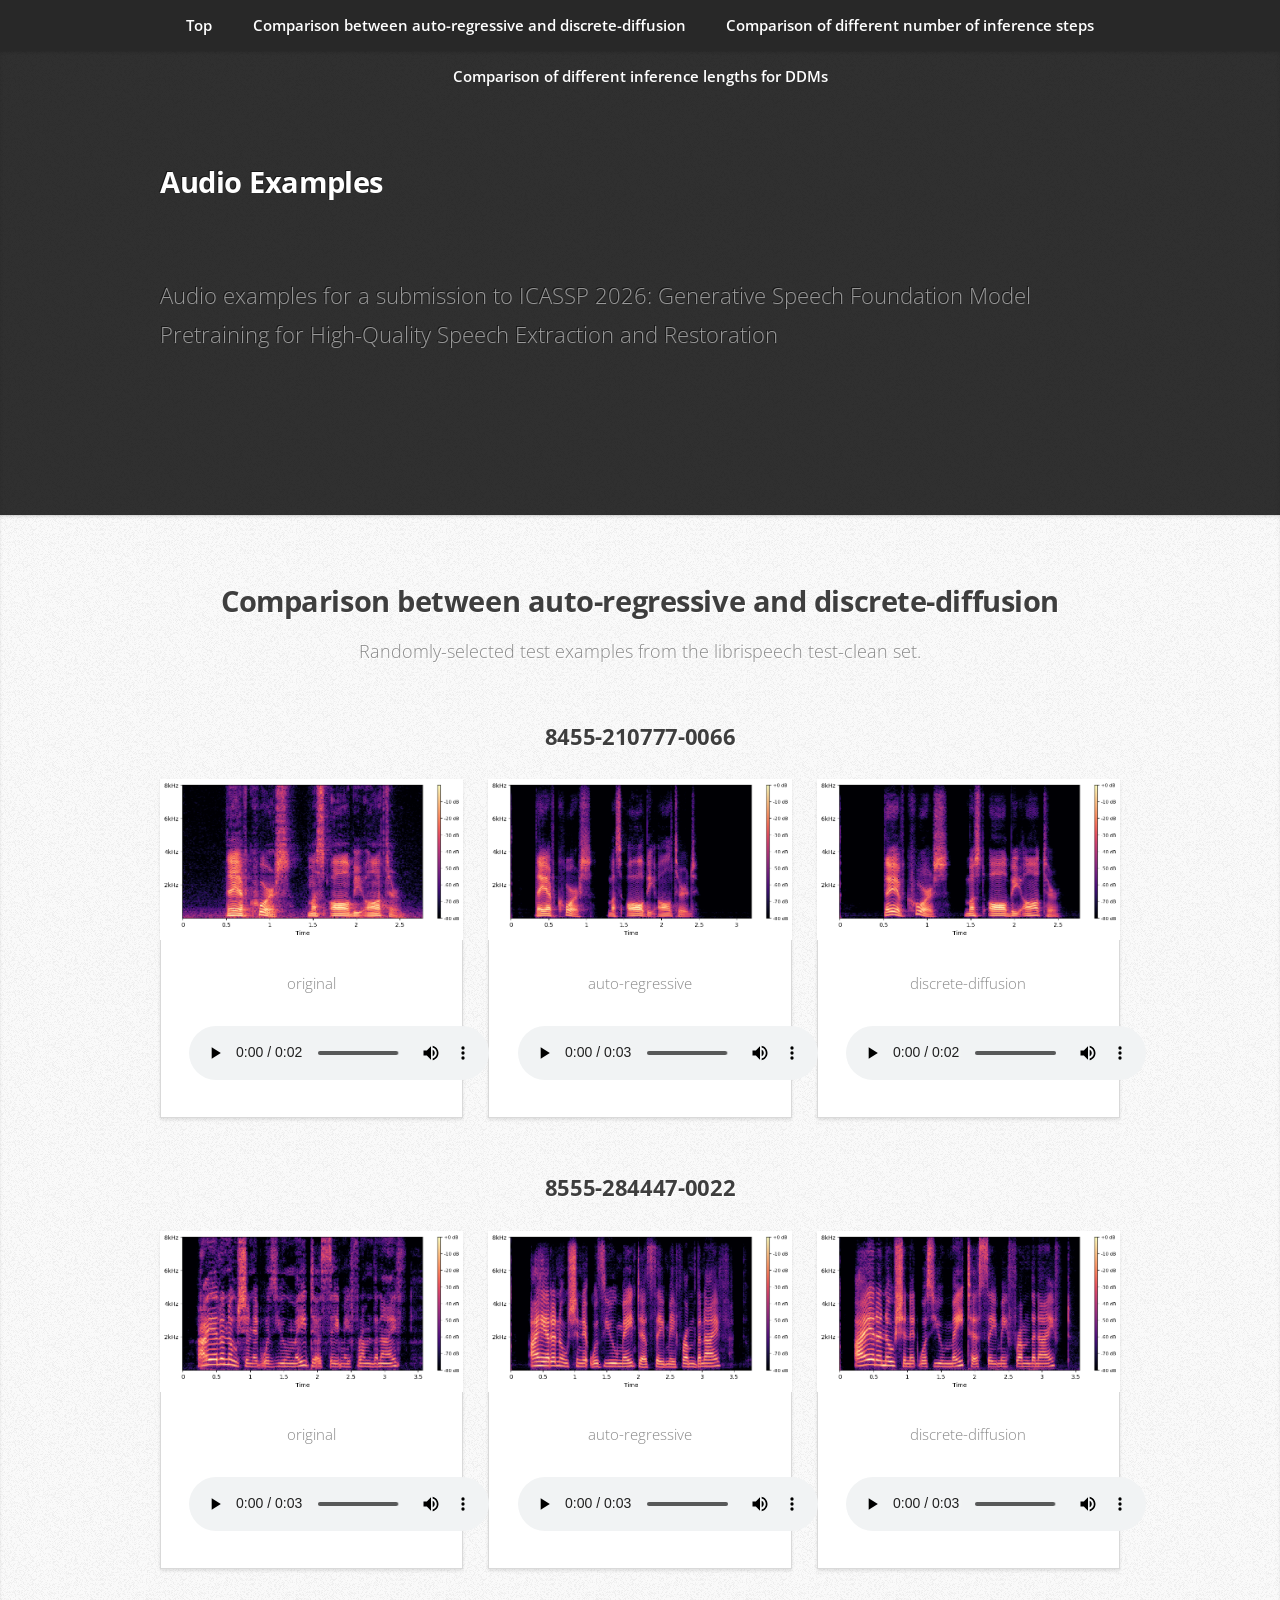
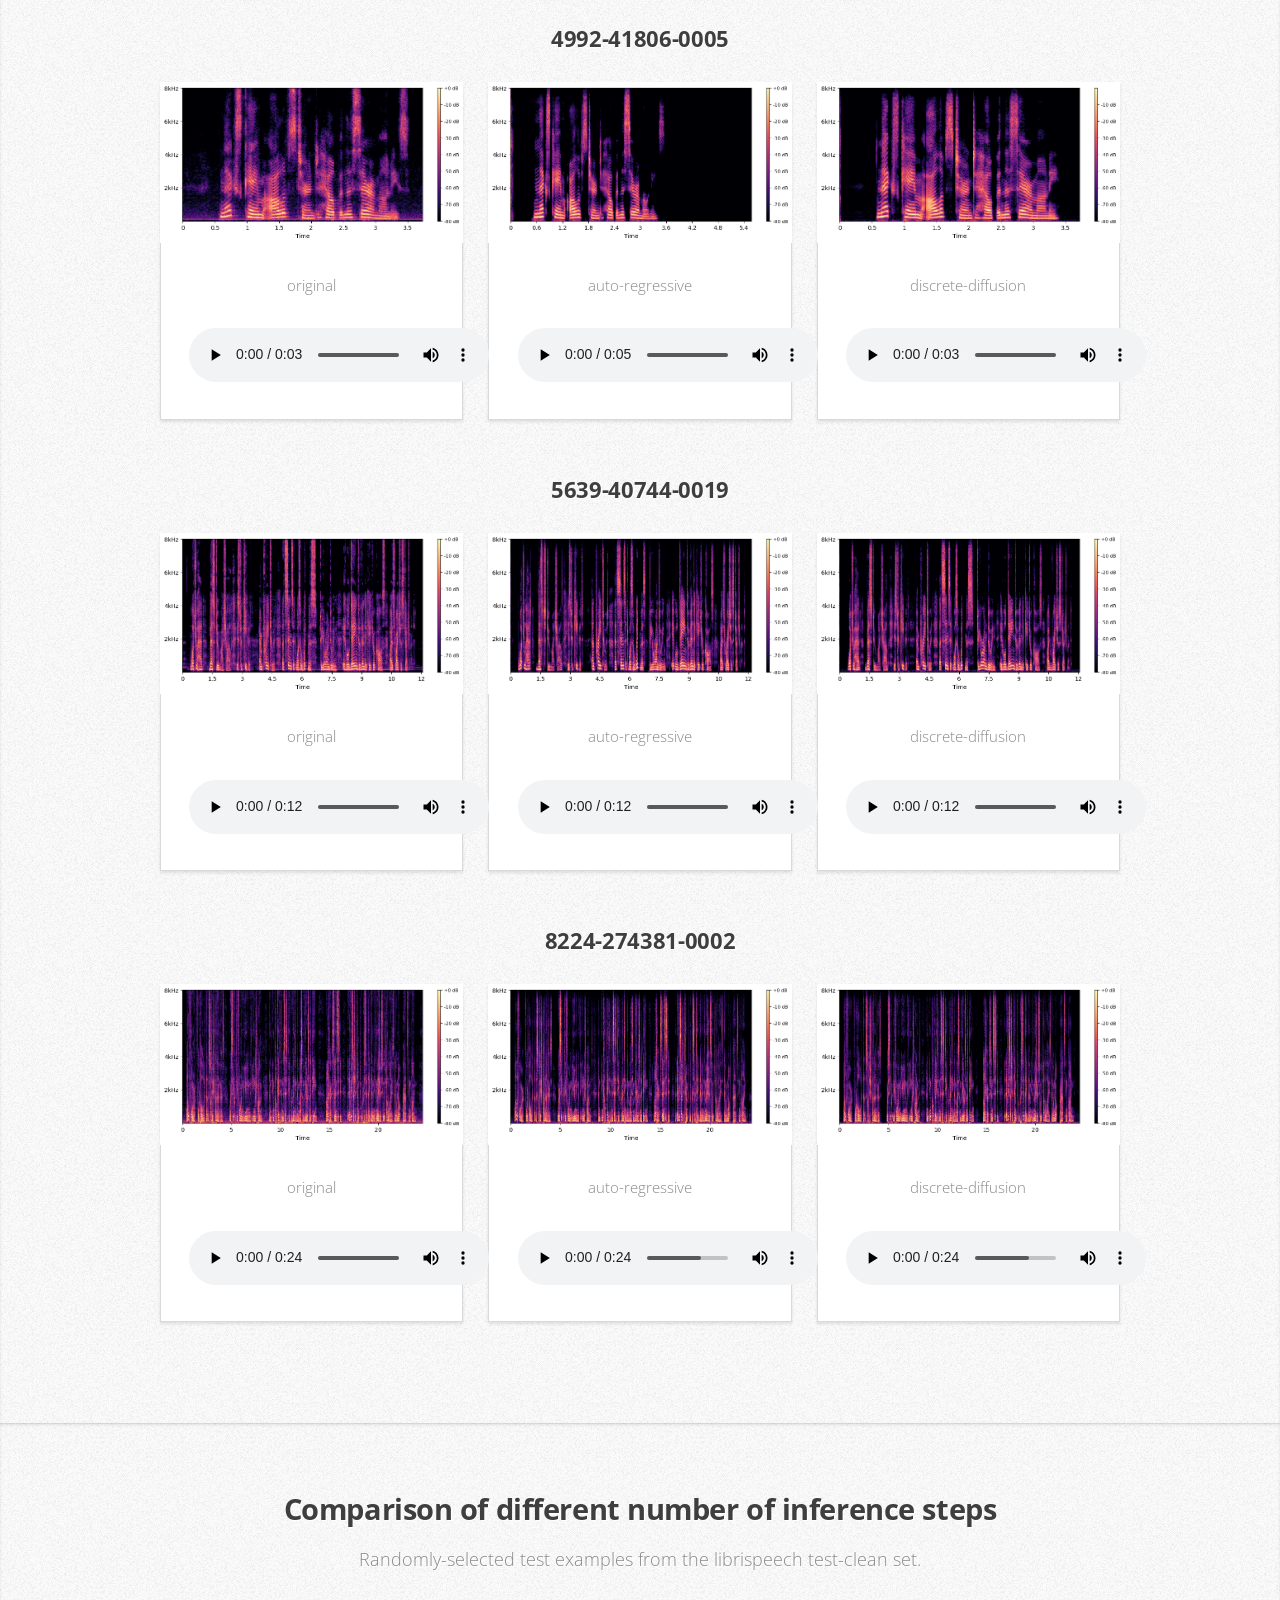
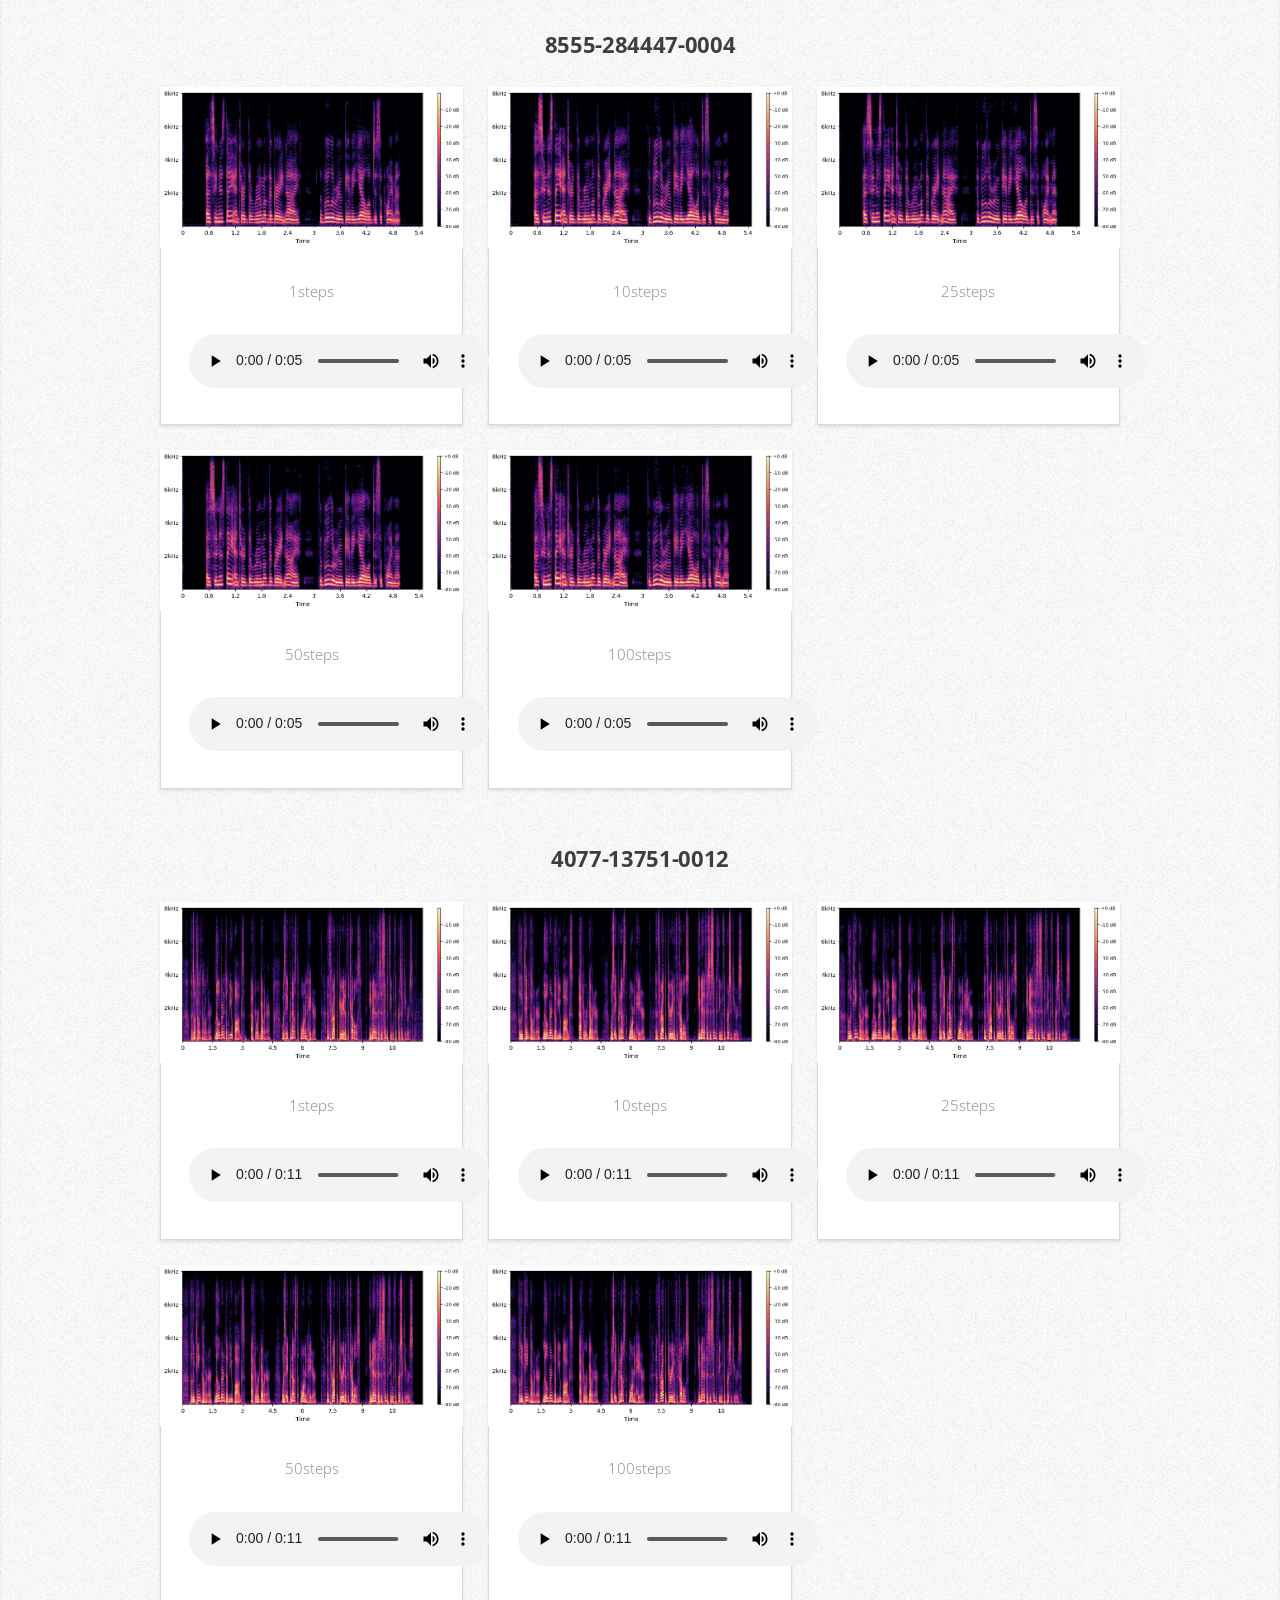
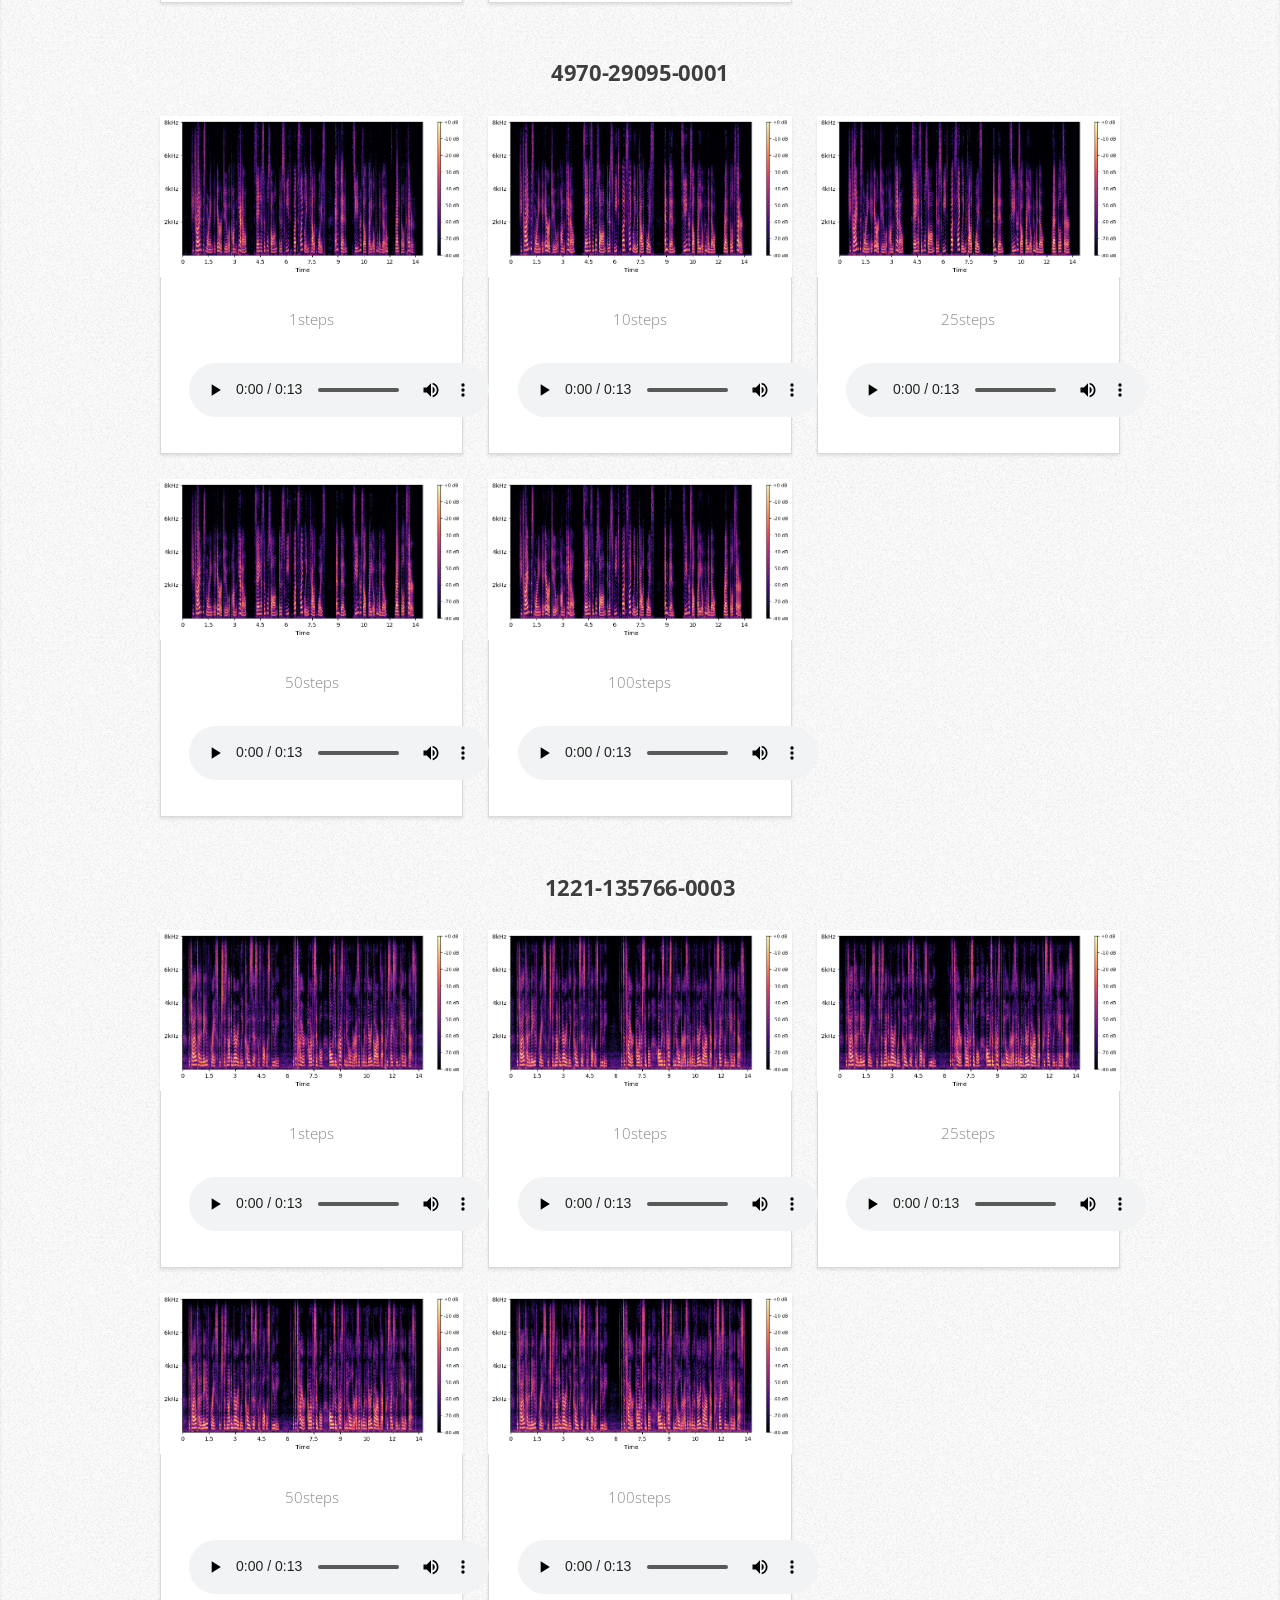
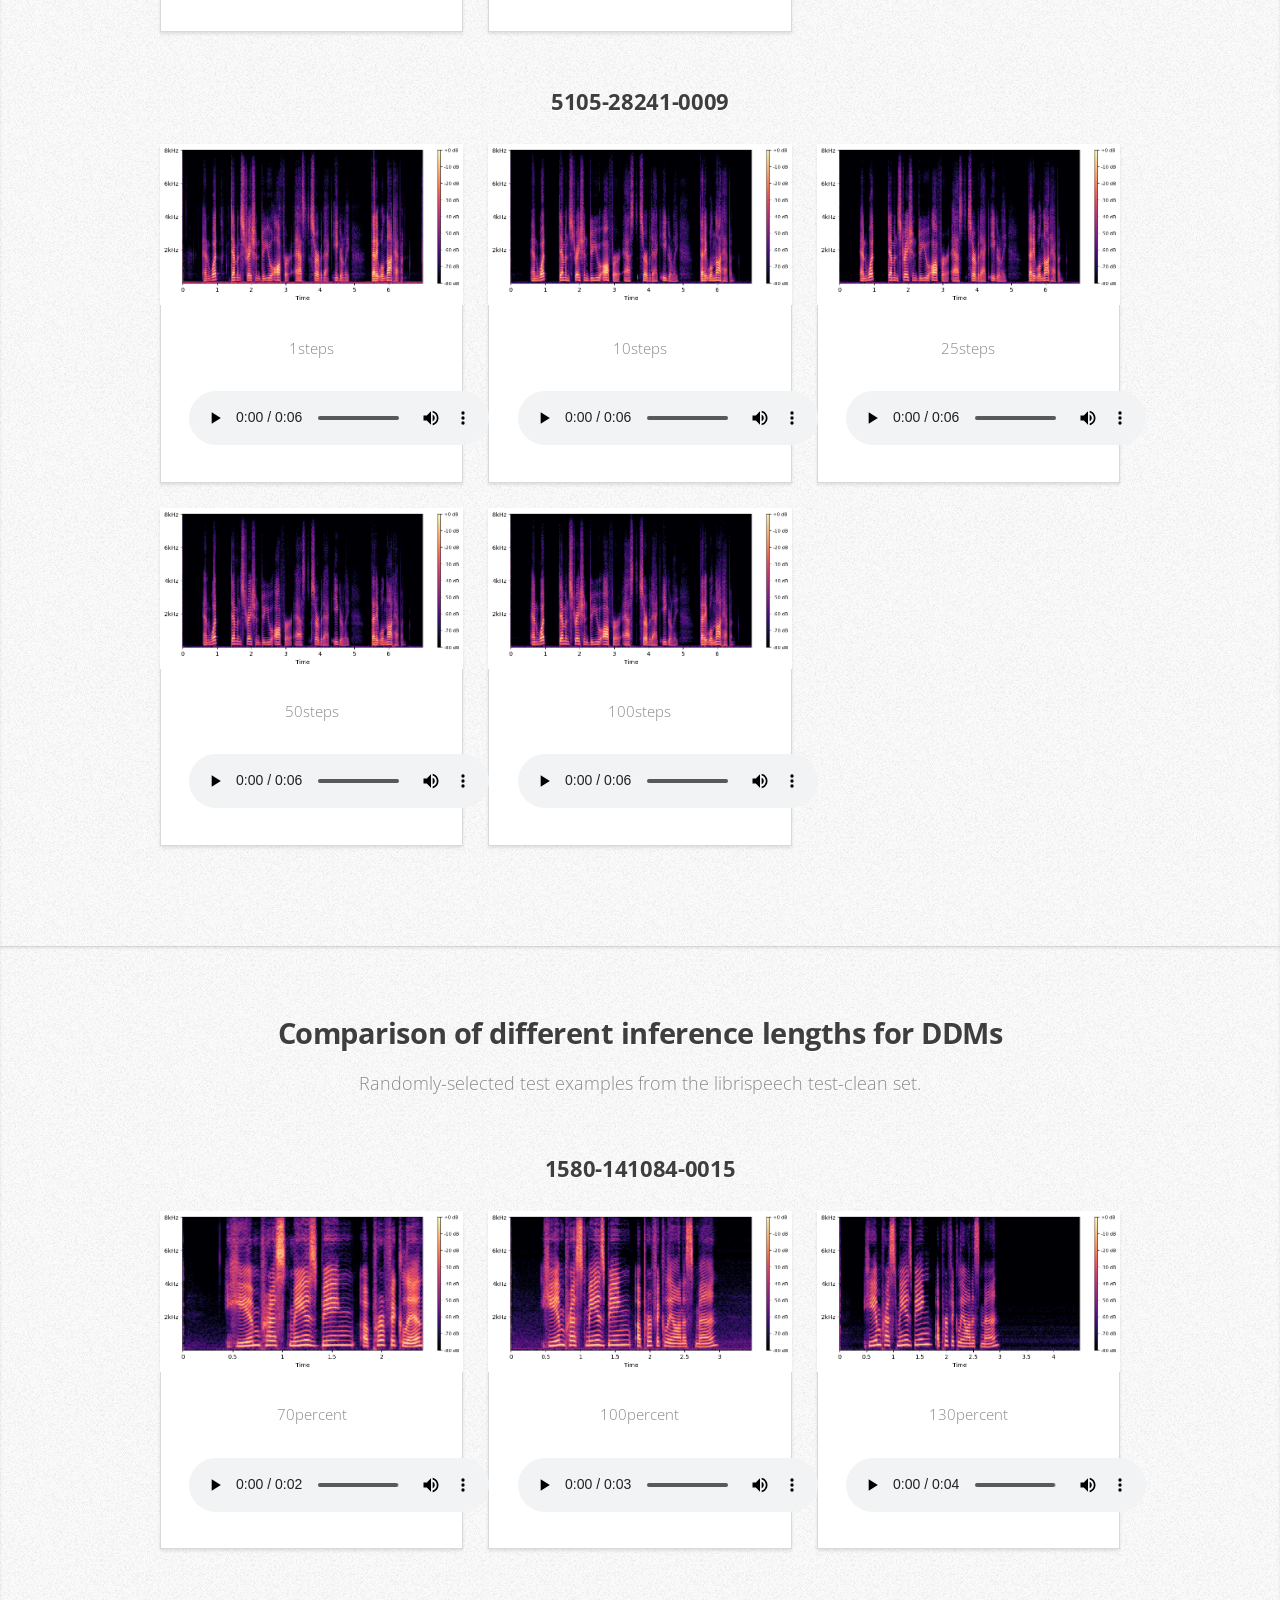
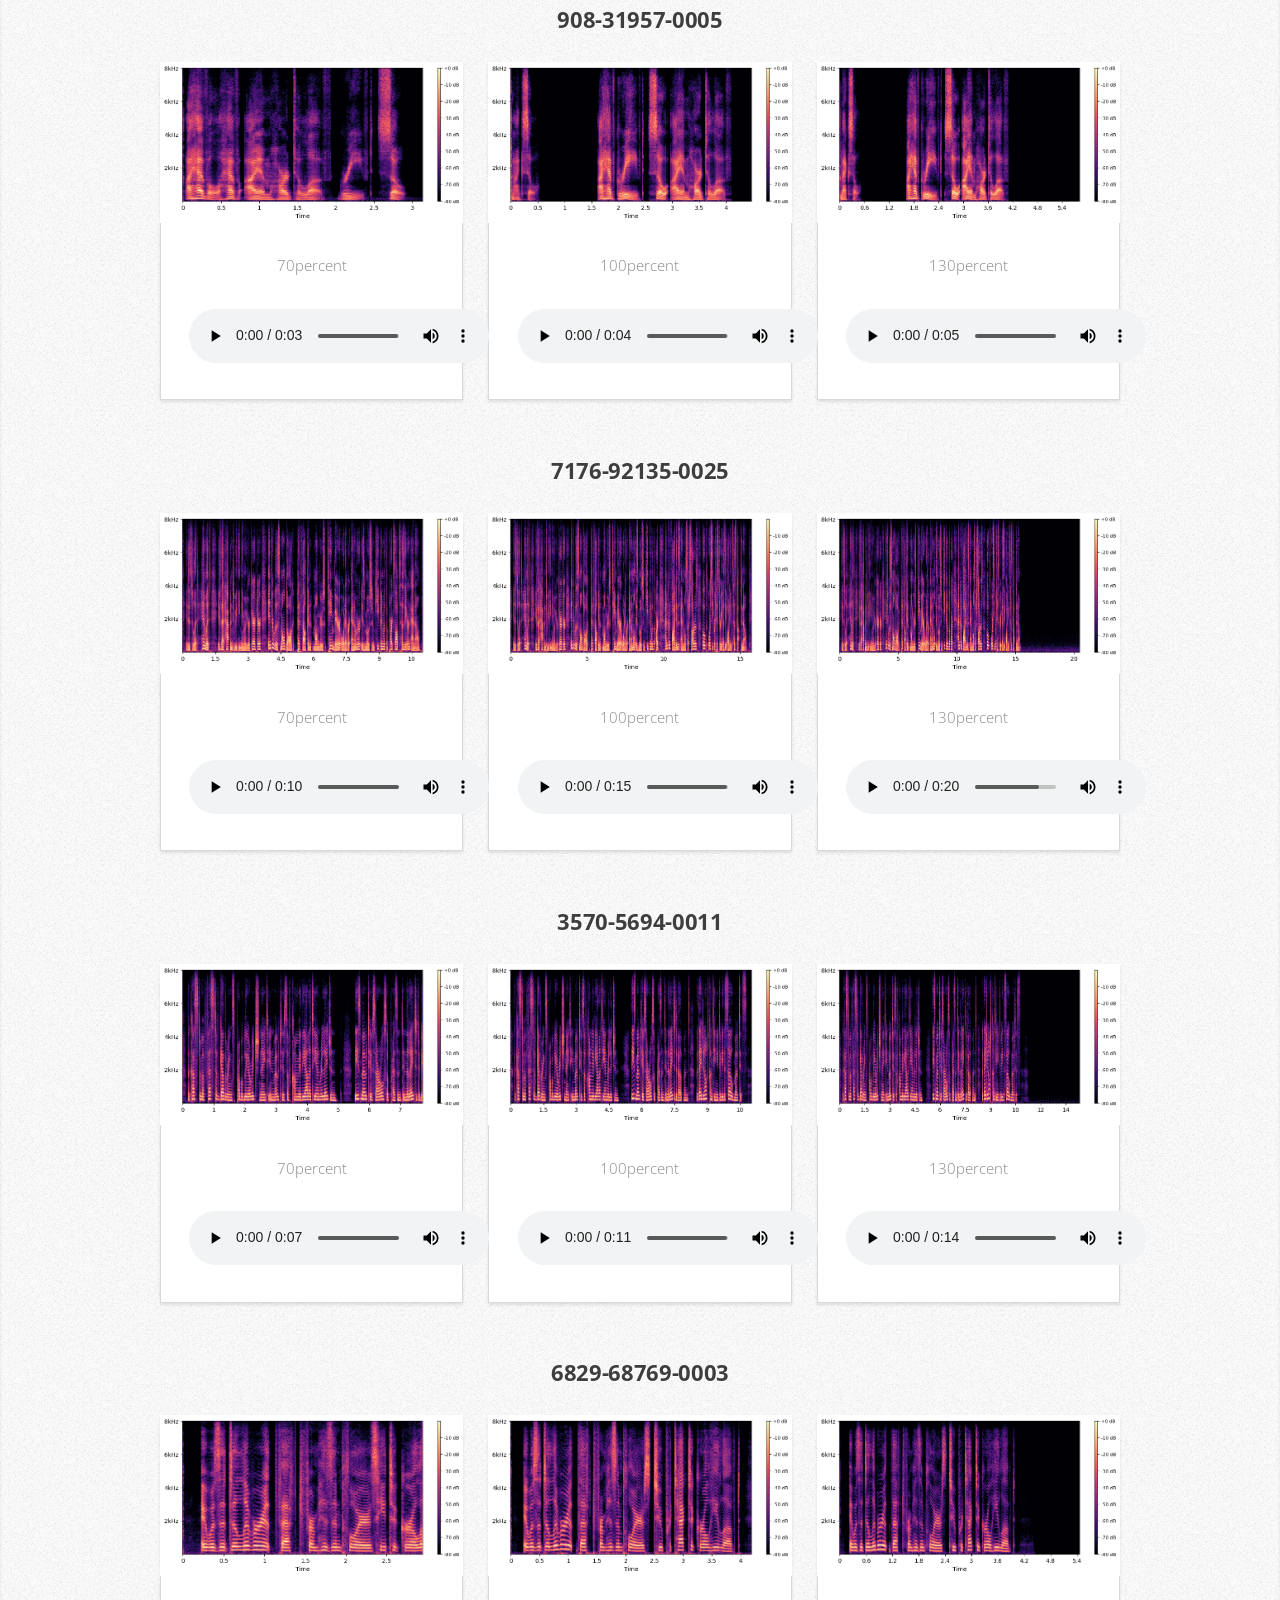
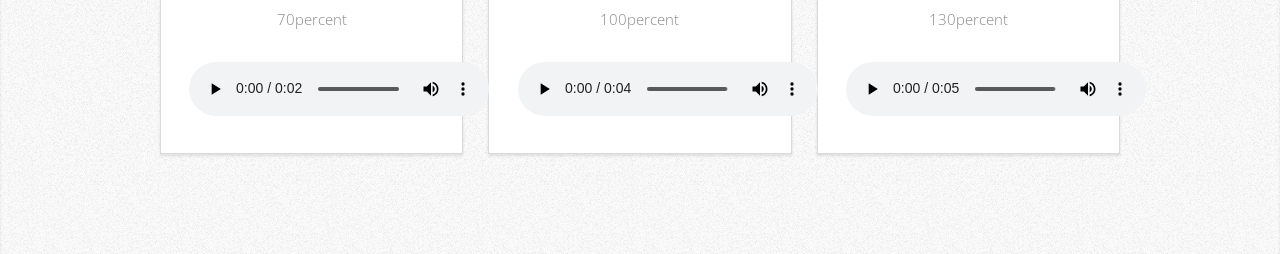
==== commit 79f579fc: "Add demo page" ====
--- a/demo/index.html
+++ b/demo/index.html
@@ -17,11 +17,9 @@
 			<nav id="nav">
 				<ul class="container">
 					<li><a href="#top">Top</a></li>
-					<li><a href="#VBDND">VBDMD</a></li>
-					<li><a href="#WSJ0_ENH_CHIME">WSJ0_enh_chime</a></li>
-					<li><a href="#WSJ0_BWE">WSJ0_BWE</a></li>
-					<li><a href="#DAC_artifact_removal">DAC_artifact_removal</a></li>
-					<li><a href="#libri2mix">libri2mix</a></li>
+					<li><a href="#Comparison_between_auto-regressive_and_discrete-diffusion">Comparison between auto-regressive and discrete-diffusion</a></li>
+					<li><a href="#Comparison_of_different_number_of_inference_steps">Comparison of different number of inference steps</a></li>
+					<li><a href="#Comparison_of_different_inference_lengths_for_DDMs">Comparison of different inference lengths for DDMs</a></li>
 				</ul>
 			</nav>
 
@@ -37,981 +35,537 @@
 				</div>
 			</article>
 
-		<!-- VBDMD -->
-			<article id="VBDMD" class="wrapper style2">
+		<!-- Comparison between auto-regressive and discrete-diffusion -->
+			<article id="Comparison_between_auto-regressive_and_discrete-diffusion" class="wrapper style2">
 				<div class="container">
 					<header>
-						<h2>Speech Denoising</h2>
-						<p>Randomly-selected test examples from the VBDMD dataset.</p>
+						<h2>Comparison between auto-regressive and discrete-diffusion</h2>
+						<p>Randomly-selected test examples from the librispeech test-clean set.</p>
 					</header>
 					<!-- Insert examples ⬇️ -->
-					<p><h3>p232_180</h3></p>
+					<p><h3>8455-210777-0066</h3></p>
 					<div class="row">
-					
-							<div class="col-4 col-6-medium col-12-small">
-								<article class="box style2">
-									<a class="image featured"><img src="examples/VBDMD_p232_180_clean.png" alt="" /></a>
-									<p>Clean</p>
-									<audio controls="controls" preload="preload"><source src='examples/VBDMD_p232_180_clean.wav'></source></audio>
-								</article>
-							</div>
-							
-							<div class="col-4 col-6-medium col-12-small">
-								<article class="box style2">
-									<a class="image featured"><img src="examples/VBDMD_p232_180_input.png" alt="" /></a>
-									<p>Input</p>
-									<audio controls="controls" preload="preload"><source src='examples/VBDMD_p232_180_input.wav'></source></audio>
+							<div class="col-4 col-6-medium col-12-small">
+								<article class="box style2">
+									<a class="image featured"><img src="examples/n_AR_DD_Comparison_8455-210777-0066_original.png" alt="" /></a>
+									<p>original</p>
+									<audio controls="controls" preload="preload"><source src='examples/n_AR_DD_Comparison_8455-210777-0066_original.wav'></source></audio>
+								</article>
+							</div>
+							
+							<div class="col-4 col-6-medium col-12-small">
+								<article class="box style2">
+									<a class="image featured"><img src="examples/n_AR_DD_Comparison_8455-210777-0066_auto-regressive.png" alt="" /></a>
+									<p>auto-regressive</p>
+									<audio controls="controls" preload="preload"><source src='examples/n_AR_DD_Comparison_8455-210777-0066_auto-regressive.wav'></source></audio>
+								</article>
+							</div>
+							
+							<div class="col-4 col-6-medium col-12-small">
+								<article class="box style2">
+									<a class="image featured"><img src="examples/n_AR_DD_Comparison_8455-210777-0066_discrete-diffusion.png" alt="" /></a>
+									<p>discrete-diffusion</p>
+									<audio controls="controls" preload="preload"><source src='examples/n_AR_DD_Comparison_8455-210777-0066_discrete-diffusion.wav'></source></audio>
 								</article>
 							</div>
 							</div>
 					<br>
+					<p><h3>8555-284447-0022</h3></p>
 					<div class="row">
-					
-							<div class="col-4 col-6-medium col-12-small">
-								<article class="box style2">
-									<a class="image featured"><img src="examples/VBDMD_p232_180_proposed.png" alt="" /></a>
-									<p>Proposed</p>
-									<audio controls="controls" preload="preload"><source src='examples/VBDMD_p232_180_proposed.wav'></source></audio>
-								</article>
-							</div>
-							</div>
-					<p><h3>p257_153</h3></p>
+
+							<div class="col-4 col-6-medium col-12-small">
+								<article class="box style2">
+									<a class="image featured"><img src="examples/n_AR_DD_Comparison_8555-284447-0022_original.png" alt="" /></a>
+									<p>original</p>
+									<audio controls="controls" preload="preload"><source src='examples/n_AR_DD_Comparison_8555-284447-0022_original.wav'></source></audio>
+								</article>
+							</div>
+							
+							<div class="col-4 col-6-medium col-12-small">
+								<article class="box style2">
+									<a class="image featured"><img src="examples/n_AR_DD_Comparison_8555-284447-0022_auto-regressive.png" alt="" /></a>
+									<p>auto-regressive</p>
+									<audio controls="controls" preload="preload"><source src='examples/n_AR_DD_Comparison_8555-284447-0022_auto-regressive.wav'></source></audio>
+								</article>
+							</div>
+							
+							<div class="col-4 col-6-medium col-12-small">
+								<article class="box style2">
+									<a class="image featured"><img src="examples/n_AR_DD_Comparison_8555-284447-0022_discrete-diffusion.png" alt="" /></a>
+									<p>discrete-diffusion</p>
+									<audio controls="controls" preload="preload"><source src='examples/n_AR_DD_Comparison_8555-284447-0022_discrete-diffusion.wav'></source></audio>
+								</article>
+							</div>
+							</div>
+					<br>
+					<p><h3>4992-41806-0005</h3></p>
 					<div class="row">
-					
-							<div class="col-4 col-6-medium col-12-small">
-								<article class="box style2">
-									<a class="image featured"><img src="examples/VBDMD_p257_153_clean.png" alt="" /></a>
-									<p>Clean</p>
-									<audio controls="controls" preload="preload"><source src='examples/VBDMD_p257_153_clean.wav'></source></audio>
-								</article>
-							</div>
-							
-							<div class="col-4 col-6-medium col-12-small">
-								<article class="box style2">
-									<a class="image featured"><img src="examples/VBDMD_p257_153_input.png" alt="" /></a>
-									<p>Input</p>
-									<audio controls="controls" preload="preload"><source src='examples/VBDMD_p257_153_input.wav'></source></audio>
+
+							<div class="col-4 col-6-medium col-12-small">
+								<article class="box style2">
+									<a class="image featured"><img src="examples/n_AR_DD_Comparison_4992-41806-0005_original.png" alt="" /></a>
+									<p>original</p>
+									<audio controls="controls" preload="preload"><source src='examples/n_AR_DD_Comparison_4992-41806-0005_original.wav'></source></audio>
+								</article>
+							</div>
+							
+							<div class="col-4 col-6-medium col-12-small">
+								<article class="box style2">
+									<a class="image featured"><img src="examples/n_AR_DD_Comparison_4992-41806-0005_auto-regressive.png" alt="" /></a>
+									<p>auto-regressive</p>
+									<audio controls="controls" preload="preload"><source src='examples/n_AR_DD_Comparison_4992-41806-0005_auto-regressive.wav'></source></audio>
+								</article>
+							</div>
+							
+							<div class="col-4 col-6-medium col-12-small">
+								<article class="box style2">
+									<a class="image featured"><img src="examples/n_AR_DD_Comparison_4992-41806-0005_discrete-diffusion.png" alt="" /></a>
+									<p>discrete-diffusion</p>
+									<audio controls="controls" preload="preload"><source src='examples/n_AR_DD_Comparison_4992-41806-0005_discrete-diffusion.wav'></source></audio>
 								</article>
 							</div>
 							</div>
 					<br>
+					<p><h3>5639-40744-0019</h3></p>
 					<div class="row">
-					
-							<div class="col-4 col-6-medium col-12-small">
-								<article class="box style2">
-									<a class="image featured"><img src="examples/VBDMD_p257_153_proposed.png" alt="" /></a>
-									<p>Proposed</p>
-									<audio controls="controls" preload="preload"><source src='examples/VBDMD_p257_153_proposed.wav'></source></audio>
-								</article>
-							</div>
-							</div>
-					<p><h3>p232_125</h3></p>
+
+							<div class="col-4 col-6-medium col-12-small">
+								<article class="box style2">
+									<a class="image featured"><img src="examples/n_AR_DD_Comparison_5639-40744-0019_original.png" alt="" /></a>
+									<p>original</p>
+									<audio controls="controls" preload="preload"><source src='examples/n_AR_DD_Comparison_5639-40744-0019_original.wav'></source></audio>
+								</article>
+							</div>
+							
+							<div class="col-4 col-6-medium col-12-small">
+								<article class="box style2">
+									<a class="image featured"><img src="examples/n_AR_DD_Comparison_5639-40744-0019_auto-regressive.png" alt="" /></a>
+									<p>auto-regressive</p>
+									<audio controls="controls" preload="preload"><source src='examples/n_AR_DD_Comparison_5639-40744-0019_auto-regressive.wav'></source></audio>
+								</article>
+							</div>
+							
+							<div class="col-4 col-6-medium col-12-small">
+								<article class="box style2">
+									<a class="image featured"><img src="examples/n_AR_DD_Comparison_5639-40744-0019_discrete-diffusion.png" alt="" /></a>
+									<p>discrete-diffusion</p>
+									<audio controls="controls" preload="preload"><source src='examples/n_AR_DD_Comparison_5639-40744-0019_discrete-diffusion.wav'></source></audio>
+								</article>
+							</div>
+							</div>
+					<br>
+					<p><h3>8224-274381-0002</h3></p>
 					<div class="row">
-					
-							<div class="col-4 col-6-medium col-12-small">
-								<article class="box style2">
-									<a class="image featured"><img src="examples/VBDMD_p232_125_clean.png" alt="" /></a>
-									<p>Clean</p>
-									<audio controls="controls" preload="preload"><source src='examples/VBDMD_p232_125_clean.wav'></source></audio>
-								</article>
-							</div>
-							
-							<div class="col-4 col-6-medium col-12-small">
-								<article class="box style2">
-									<a class="image featured"><img src="examples/VBDMD_p232_125_input.png" alt="" /></a>
-									<p>Input</p>
-									<audio controls="controls" preload="preload"><source src='examples/VBDMD_p232_125_input.wav'></source></audio>
+
+							<div class="col-4 col-6-medium col-12-small">
+								<article class="box style2">
+									<a class="image featured"><img src="examples/n_AR_DD_Comparison_8224-274381-0002_original.png" alt="" /></a>
+									<p>original</p>
+									<audio controls="controls" preload="preload"><source src='examples/n_AR_DD_Comparison_8224-274381-0002_original.wav'></source></audio>
+								</article>
+							</div>
+							
+							<div class="col-4 col-6-medium col-12-small">
+								<article class="box style2">
+									<a class="image featured"><img src="examples/n_AR_DD_Comparison_8224-274381-0002_auto-regressive.png" alt="" /></a>
+									<p>auto-regressive</p>
+									<audio controls="controls" preload="preload"><source src='examples/n_AR_DD_Comparison_8224-274381-0002_auto-regressive.wav'></source></audio>
+								</article>
+							</div>
+							
+							<div class="col-4 col-6-medium col-12-small">
+								<article class="box style2">
+									<a class="image featured"><img src="examples/n_AR_DD_Comparison_8224-274381-0002_discrete-diffusion.png" alt="" /></a>
+									<p>discrete-diffusion</p>
+									<audio controls="controls" preload="preload"><source src='examples/n_AR_DD_Comparison_8224-274381-0002_discrete-diffusion.wav'></source></audio>
 								</article>
 							</div>
 							</div>
 					<br>
-					<div class="row">
-					
-							<div class="col-4 col-6-medium col-12-small">
-								<article class="box style2">
-									<a class="image featured"><img src="examples/VBDMD_p232_125_proposed.png" alt="" /></a>
-									<p>Proposed</p>
-									<audio controls="controls" preload="preload"><source src='examples/VBDMD_p232_125_proposed.wav'></source></audio>
-								</article>
-							</div>
-							</div>
-					<p><h3>p257_243</h3></p>
-					<div class="row">
-					
-							<div class="col-4 col-6-medium col-12-small">
-								<article class="box style2">
-									<a class="image featured"><img src="examples/VBDMD_p257_243_clean.png" alt="" /></a>
-									<p>Clean</p>
-									<audio controls="controls" preload="preload"><source src='examples/VBDMD_p257_243_clean.wav'></source></audio>
-								</article>
-							</div>
-							
-							<div class="col-4 col-6-medium col-12-small">
-								<article class="box style2">
-									<a class="image featured"><img src="examples/VBDMD_p257_243_input.png" alt="" /></a>
-									<p>Input</p>
-									<audio controls="controls" preload="preload"><source src='examples/VBDMD_p257_243_input.wav'></source></audio>
-								</article>
-							</div>
-							</div>
-					<br>
-					<div class="row">
-					
-							<div class="col-4 col-6-medium col-12-small">
-								<article class="box style2">
-									<a class="image featured"><img src="examples/VBDMD_p257_243_proposed.png" alt="" /></a>
-									<p>Proposed</p>
-									<audio controls="controls" preload="preload"><source src='examples/VBDMD_p257_243_proposed.wav'></source></audio>
-								</article>
-							</div>
-							</div>
-					<p><h3>p232_153</h3></p>
-					<div class="row">
-					
-							<div class="col-4 col-6-medium col-12-small">
-								<article class="box style2">
-									<a class="image featured"><img src="examples/VBDMD_p232_153_clean.png" alt="" /></a>
-									<p>Clean</p>
-									<audio controls="controls" preload="preload"><source src='examples/VBDMD_p232_153_clean.wav'></source></audio>
-								</article>
-							</div>
-							
-							<div class="col-4 col-6-medium col-12-small">
-								<article class="box style2">
-									<a class="image featured"><img src="examples/VBDMD_p232_153_input.png" alt="" /></a>
-									<p>Input</p>
-									<audio controls="controls" preload="preload"><source src='examples/VBDMD_p232_153_input.wav'></source></audio>
-								</article>
-							</div>
-							</div>
-					<br>
-					<div class="row">
-					
-							<div class="col-4 col-6-medium col-12-small">
-								<article class="box style2">
-									<a class="image featured"><img src="examples/VBDMD_p232_153_proposed.png" alt="" /></a>
-									<p>Proposed</p>
-									<audio controls="controls" preload="preload"><source src='examples/VBDMD_p232_153_proposed.wav'></source></audio>
-								</article>
-							</div>
-							</div>
-					
-
 					<!-- Insert examples ⬆️ -->
 				</div>
 			</article>
 
-		<!-- WSJ0_ENH_CHIME -->
-		<article id="WSJ0_ENH_CHIME" class="wrapper style2">
+		<!-- Comparison of different number of inference steps -->
+		<article id="Comparison_of_different_number_of_inference_steps" class="wrapper style2">
 			<div class="container">
 				<header>
-					<h2>Speech Denoising</h2>
-					<p>Randomly-selected test examples from the WSJ0_enh_chime dataset.</p>
+					<h2>Comparison of different number of inference steps</h2>
+					<p>Randomly-selected test examples from the librispeech test-clean set.</p>
 				</header>
 				<!-- Insert examples ⬇️ -->
-				<p><h3>442c0209_288_snr=-5.6</h3></p>
-				<div class="row">
-
-						<div class="col-4 col-6-medium col-12-small">
-							<article class="box style2">
-								<a class="image featured"><img src="examples/WSJ0_enh_chime_442c0209_288_snr=-5.6_clean.png" alt="" /></a>
-								<p>Clean</p>
-								<audio controls="controls" preload="preload"><source src='examples/WSJ0_enh_chime_442c0209_288_snr=-5.6_clean.wav'></source></audio>
-							</article>
-						</div>
-						
-						<div class="col-4 col-6-medium col-12-small">
-							<article class="box style2">
-								<a class="image featured"><img src="examples/WSJ0_enh_chime_442c0209_288_snr=-5.6_input.png" alt="" /></a>
-								<p>Input</p>
-								<audio controls="controls" preload="preload"><source src='examples/WSJ0_enh_chime_442c0209_288_snr=-5.6_input.wav'></source></audio>
-							</article>
-						</div>
-						</div>
-				<br>
-				<div class="row">
-
-						<div class="col-4 col-6-medium col-12-small">
-							<article class="box style2">
-								<a class="image featured"><img src="examples/WSJ0_enh_chime_442c0209_288_snr=-5.6_proposed.png" alt="" /></a>
-								<p>Proposed</p>
-								<audio controls="controls" preload="preload"><source src='examples/WSJ0_enh_chime_442c0209_288_snr=-5.6_proposed.wav'></source></audio>
-							</article>
-						</div>
-						</div>
-				<p><h3>440c0213_329_snr=3.1</h3></p>
-				<div class="row">
-
-						<div class="col-4 col-6-medium col-12-small">
-							<article class="box style2">
-								<a class="image featured"><img src="examples/WSJ0_enh_chime_440c0213_329_snr=3.1_clean.png" alt="" /></a>
-								<p>Clean</p>
-								<audio controls="controls" preload="preload"><source src='examples/WSJ0_enh_chime_440c0213_329_snr=3.1_clean.wav'></source></audio>
-							</article>
-						</div>
-						
-						<div class="col-4 col-6-medium col-12-small">
-							<article class="box style2">
-								<a class="image featured"><img src="examples/WSJ0_enh_chime_440c0213_329_snr=3.1_input.png" alt="" /></a>
-								<p>Input</p>
-								<audio controls="controls" preload="preload"><source src='examples/WSJ0_enh_chime_440c0213_329_snr=3.1_input.wav'></source></audio>
-							</article>
-						</div>
-						</div>
-				<br>
-				<div class="row">
-
-						<div class="col-4 col-6-medium col-12-small">
-							<article class="box style2">
-								<a class="image featured"><img src="examples/WSJ0_enh_chime_440c0213_329_snr=3.1_proposed.png" alt="" /></a>
-								<p>Proposed</p>
-								<audio controls="controls" preload="preload"><source src='examples/WSJ0_enh_chime_440c0213_329_snr=3.1_proposed.wav'></source></audio>
-							</article>
-						</div>
-						</div>
-				<p><h3>446c020s_606_snr=6.9</h3></p>
-				<div class="row">
-
-						<div class="col-4 col-6-medium col-12-small">
-							<article class="box style2">
-								<a class="image featured"><img src="examples/WSJ0_enh_chime_446c020s_606_snr=6.9_clean.png" alt="" /></a>
-								<p>Clean</p>
-								<audio controls="controls" preload="preload"><source src='examples/WSJ0_enh_chime_446c020s_606_snr=6.9_clean.wav'></source></audio>
-							</article>
-						</div>
-						
-						<div class="col-4 col-6-medium col-12-small">
-							<article class="box style2">
-								<a class="image featured"><img src="examples/WSJ0_enh_chime_446c020s_606_snr=6.9_input.png" alt="" /></a>
-								<p>Input</p>
-								<audio controls="controls" preload="preload"><source src='examples/WSJ0_enh_chime_446c020s_606_snr=6.9_input.wav'></source></audio>
-							</article>
-						</div>
-						</div>
-				<br>
-				<div class="row">
-
-						<div class="col-4 col-6-medium col-12-small">
-							<article class="box style2">
-								<a class="image featured"><img src="examples/WSJ0_enh_chime_446c020s_606_snr=6.9_proposed.png" alt="" /></a>
-								<p>Proposed</p>
-								<audio controls="controls" preload="preload"><source src='examples/WSJ0_enh_chime_446c020s_606_snr=6.9_proposed.wav'></source></audio>
-							</article>
-						</div>
-						</div>
-				<p><h3>447c020i_157_snr=11.3</h3></p>
-				<div class="row">
-
-						<div class="col-4 col-6-medium col-12-small">
-							<article class="box style2">
-								<a class="image featured"><img src="examples/WSJ0_enh_chime_447c020i_157_snr=11.3_clean.png" alt="" /></a>
-								<p>Clean</p>
-								<audio controls="controls" preload="preload"><source src='examples/WSJ0_enh_chime_447c020i_157_snr=11.3_clean.wav'></source></audio>
-							</article>
-						</div>
-						
-						<div class="col-4 col-6-medium col-12-small">
-							<article class="box style2">
-								<a class="image featured"><img src="examples/WSJ0_enh_chime_447c020i_157_snr=11.3_input.png" alt="" /></a>
-								<p>Input</p>
-								<audio controls="controls" preload="preload"><source src='examples/WSJ0_enh_chime_447c020i_157_snr=11.3_input.wav'></source></audio>
-							</article>
-						</div>
-						</div>
-				<br>
-				<div class="row">
-
-						<div class="col-4 col-6-medium col-12-small">
-							<article class="box style2">
-								<a class="image featured"><img src="examples/WSJ0_enh_chime_447c020i_157_snr=11.3_proposed.png" alt="" /></a>
-								<p>Proposed</p>
-								<audio controls="controls" preload="preload"><source src='examples/WSJ0_enh_chime_447c020i_157_snr=11.3_proposed.wav'></source></audio>
-							</article>
-						</div>
-						</div>
-				<p><h3>442o030n_304_snr=1.4</h3></p>
-				<div class="row">
-
-						<div class="col-4 col-6-medium col-12-small">
-							<article class="box style2">
-								<a class="image featured"><img src="examples/WSJ0_enh_chime_442o030n_304_snr=1.4_clean.png" alt="" /></a>
-								<p>Clean</p>
-								<audio controls="controls" preload="preload"><source src='examples/WSJ0_enh_chime_442o030n_304_snr=1.4_clean.wav'></source></audio>
-							</article>
-						</div>
-						
-						<div class="col-4 col-6-medium col-12-small">
-							<article class="box style2">
-								<a class="image featured"><img src="examples/WSJ0_enh_chime_442o030n_304_snr=1.4_input.png" alt="" /></a>
-								<p>Input</p>
-								<audio controls="controls" preload="preload"><source src='examples/WSJ0_enh_chime_442o030n_304_snr=1.4_input.wav'></source></audio>
-							</article>
-						</div>
-						</div>
-				<br>
-				<div class="row">
-
-						<div class="col-4 col-6-medium col-12-small">
-							<article class="box style2">
-								<a class="image featured"><img src="examples/WSJ0_enh_chime_442o030n_304_snr=1.4_proposed.png" alt="" /></a>
-								<p>Proposed</p>
-								<audio controls="controls" preload="preload"><source src='examples/WSJ0_enh_chime_442o030n_304_snr=1.4_proposed.wav'></source></audio>
-							</article>
-						</div>
-						</div>
-
-
+				<p><h3>8555-284447-0004</h3></p>
+				<div class="row">
+
+						<div class="col-4 col-6-medium col-12-small">
+							<article class="box style2">
+								<a class="image featured"><img src="examples/n_different_num_steps_comparison_8555-284447-0004_1steps.png" alt="" /></a>
+								<p>1steps</p>
+								<audio controls="controls" preload="preload"><source src='examples/n_different_num_steps_comparison_8555-284447-0004_1steps.wav'></source></audio>
+							</article>
+						</div>
+						
+						<div class="col-4 col-6-medium col-12-small">
+							<article class="box style2">
+								<a class="image featured"><img src="examples/n_different_num_steps_comparison_8555-284447-0004_10steps.png" alt="" /></a>
+								<p>10steps</p>
+								<audio controls="controls" preload="preload"><source src='examples/n_different_num_steps_comparison_8555-284447-0004_10steps.wav'></source></audio>
+							</article>
+						</div>
+						
+						<div class="col-4 col-6-medium col-12-small">
+							<article class="box style2">
+								<a class="image featured"><img src="examples/n_different_num_steps_comparison_8555-284447-0004_25steps.png" alt="" /></a>
+								<p>25steps</p>
+								<audio controls="controls" preload="preload"><source src='examples/n_different_num_steps_comparison_8555-284447-0004_25steps.wav'></source></audio>
+							</article>
+						</div>
+						
+						<div class="col-4 col-6-medium col-12-small">
+							<article class="box style2">
+								<a class="image featured"><img src="examples/n_different_num_steps_comparison_8555-284447-0004_50steps.png" alt="" /></a>
+								<p>50steps</p>
+								<audio controls="controls" preload="preload"><source src='examples/n_different_num_steps_comparison_8555-284447-0004_50steps.wav'></source></audio>
+							</article>
+						</div>
+						
+						<div class="col-4 col-6-medium col-12-small">
+							<article class="box style2">
+								<a class="image featured"><img src="examples/n_different_num_steps_comparison_8555-284447-0004_100steps.png" alt="" /></a>
+								<p>100steps</p>
+								<audio controls="controls" preload="preload"><source src='examples/n_different_num_steps_comparison_8555-284447-0004_100steps.wav'></source></audio>
+							</article>
+						</div>
+						</div>
+				<br>
+				<p><h3>4077-13751-0012</h3></p>
+				<div class="row">
+
+						<div class="col-4 col-6-medium col-12-small">
+							<article class="box style2">
+								<a class="image featured"><img src="examples/n_different_num_steps_comparison_4077-13751-0012_1steps.png" alt="" /></a>
+								<p>1steps</p>
+								<audio controls="controls" preload="preload"><source src='examples/n_different_num_steps_comparison_4077-13751-0012_1steps.wav'></source></audio>
+							</article>
+						</div>
+						
+						<div class="col-4 col-6-medium col-12-small">
+							<article class="box style2">
+								<a class="image featured"><img src="examples/n_different_num_steps_comparison_4077-13751-0012_10steps.png" alt="" /></a>
+								<p>10steps</p>
+								<audio controls="controls" preload="preload"><source src='examples/n_different_num_steps_comparison_4077-13751-0012_10steps.wav'></source></audio>
+							</article>
+						</div>
+						
+						<div class="col-4 col-6-medium col-12-small">
+							<article class="box style2">
+								<a class="image featured"><img src="examples/n_different_num_steps_comparison_4077-13751-0012_25steps.png" alt="" /></a>
+								<p>25steps</p>
+								<audio controls="controls" preload="preload"><source src='examples/n_different_num_steps_comparison_4077-13751-0012_25steps.wav'></source></audio>
+							</article>
+						</div>
+						
+						<div class="col-4 col-6-medium col-12-small">
+							<article class="box style2">
+								<a class="image featured"><img src="examples/n_different_num_steps_comparison_4077-13751-0012_50steps.png" alt="" /></a>
+								<p>50steps</p>
+								<audio controls="controls" preload="preload"><source src='examples/n_different_num_steps_comparison_4077-13751-0012_50steps.wav'></source></audio>
+							</article>
+						</div>
+						
+						<div class="col-4 col-6-medium col-12-small">
+							<article class="box style2">
+								<a class="image featured"><img src="examples/n_different_num_steps_comparison_4077-13751-0012_100steps.png" alt="" /></a>
+								<p>100steps</p>
+								<audio controls="controls" preload="preload"><source src='examples/n_different_num_steps_comparison_4077-13751-0012_100steps.wav'></source></audio>
+							</article>
+						</div>
+						</div>
+				<br>
+				<p><h3>4970-29095-0001</h3></p>
+				<div class="row">
+
+						<div class="col-4 col-6-medium col-12-small">
+							<article class="box style2">
+								<a class="image featured"><img src="examples/n_different_num_steps_comparison_4970-29095-0001_1steps.png" alt="" /></a>
+								<p>1steps</p>
+								<audio controls="controls" preload="preload"><source src='examples/n_different_num_steps_comparison_4970-29095-0001_1steps.wav'></source></audio>
+							</article>
+						</div>
+						
+						<div class="col-4 col-6-medium col-12-small">
+							<article class="box style2">
+								<a class="image featured"><img src="examples/n_different_num_steps_comparison_4970-29095-0001_10steps.png" alt="" /></a>
+								<p>10steps</p>
+								<audio controls="controls" preload="preload"><source src='examples/n_different_num_steps_comparison_4970-29095-0001_10steps.wav'></source></audio>
+							</article>
+						</div>
+						
+						<div class="col-4 col-6-medium col-12-small">
+							<article class="box style2">
+								<a class="image featured"><img src="examples/n_different_num_steps_comparison_4970-29095-0001_25steps.png" alt="" /></a>
+								<p>25steps</p>
+								<audio controls="controls" preload="preload"><source src='examples/n_different_num_steps_comparison_4970-29095-0001_25steps.wav'></source></audio>
+							</article>
+						</div>
+						
+						<div class="col-4 col-6-medium col-12-small">
+							<article class="box style2">
+								<a class="image featured"><img src="examples/n_different_num_steps_comparison_4970-29095-0001_50steps.png" alt="" /></a>
+								<p>50steps</p>
+								<audio controls="controls" preload="preload"><source src='examples/n_different_num_steps_comparison_4970-29095-0001_50steps.wav'></source></audio>
+							</article>
+						</div>
+						
+						<div class="col-4 col-6-medium col-12-small">
+							<article class="box style2">
+								<a class="image featured"><img src="examples/n_different_num_steps_comparison_4970-29095-0001_100steps.png" alt="" /></a>
+								<p>100steps</p>
+								<audio controls="controls" preload="preload"><source src='examples/n_different_num_steps_comparison_4970-29095-0001_100steps.wav'></source></audio>
+							</article>
+						</div>
+						</div>
+				<br>
+				<p><h3>1221-135766-0003</h3></p>
+				<div class="row">
+
+						<div class="col-4 col-6-medium col-12-small">
+							<article class="box style2">
+								<a class="image featured"><img src="examples/n_different_num_steps_comparison_1221-135766-0003_1steps.png" alt="" /></a>
+								<p>1steps</p>
+								<audio controls="controls" preload="preload"><source src='examples/n_different_num_steps_comparison_1221-135766-0003_1steps.wav'></source></audio>
+							</article>
+						</div>
+						
+						<div class="col-4 col-6-medium col-12-small">
+							<article class="box style2">
+								<a class="image featured"><img src="examples/n_different_num_steps_comparison_1221-135766-0003_10steps.png" alt="" /></a>
+								<p>10steps</p>
+								<audio controls="controls" preload="preload"><source src='examples/n_different_num_steps_comparison_1221-135766-0003_10steps.wav'></source></audio>
+							</article>
+						</div>
+						
+						<div class="col-4 col-6-medium col-12-small">
+							<article class="box style2">
+								<a class="image featured"><img src="examples/n_different_num_steps_comparison_1221-135766-0003_25steps.png" alt="" /></a>
+								<p>25steps</p>
+								<audio controls="controls" preload="preload"><source src='examples/n_different_num_steps_comparison_1221-135766-0003_25steps.wav'></source></audio>
+							</article>
+						</div>
+						
+						<div class="col-4 col-6-medium col-12-small">
+							<article class="box style2">
+								<a class="image featured"><img src="examples/n_different_num_steps_comparison_1221-135766-0003_50steps.png" alt="" /></a>
+								<p>50steps</p>
+								<audio controls="controls" preload="preload"><source src='examples/n_different_num_steps_comparison_1221-135766-0003_50steps.wav'></source></audio>
+							</article>
+						</div>
+						
+						<div class="col-4 col-6-medium col-12-small">
+							<article class="box style2">
+								<a class="image featured"><img src="examples/n_different_num_steps_comparison_1221-135766-0003_100steps.png" alt="" /></a>
+								<p>100steps</p>
+								<audio controls="controls" preload="preload"><source src='examples/n_different_num_steps_comparison_1221-135766-0003_100steps.wav'></source></audio>
+							</article>
+						</div>
+						</div>
+				<br>
+				<p><h3>5105-28241-0009</h3></p>
+				<div class="row">
+
+						<div class="col-4 col-6-medium col-12-small">
+							<article class="box style2">
+								<a class="image featured"><img src="examples/n_different_num_steps_comparison_5105-28241-0009_1steps.png" alt="" /></a>
+								<p>1steps</p>
+								<audio controls="controls" preload="preload"><source src='examples/n_different_num_steps_comparison_5105-28241-0009_1steps.wav'></source></audio>
+							</article>
+						</div>
+						
+						<div class="col-4 col-6-medium col-12-small">
+							<article class="box style2">
+								<a class="image featured"><img src="examples/n_different_num_steps_comparison_5105-28241-0009_10steps.png" alt="" /></a>
+								<p>10steps</p>
+								<audio controls="controls" preload="preload"><source src='examples/n_different_num_steps_comparison_5105-28241-0009_10steps.wav'></source></audio>
+							</article>
+						</div>
+						
+						<div class="col-4 col-6-medium col-12-small">
+							<article class="box style2">
+								<a class="image featured"><img src="examples/n_different_num_steps_comparison_5105-28241-0009_25steps.png" alt="" /></a>
+								<p>25steps</p>
+								<audio controls="controls" preload="preload"><source src='examples/n_different_num_steps_comparison_5105-28241-0009_25steps.wav'></source></audio>
+							</article>
+						</div>
+						
+						<div class="col-4 col-6-medium col-12-small">
+							<article class="box style2">
+								<a class="image featured"><img src="examples/n_different_num_steps_comparison_5105-28241-0009_50steps.png" alt="" /></a>
+								<p>50steps</p>
+								<audio controls="controls" preload="preload"><source src='examples/n_different_num_steps_comparison_5105-28241-0009_50steps.wav'></source></audio>
+							</article>
+						</div>
+						
+						<div class="col-4 col-6-medium col-12-small">
+							<article class="box style2">
+								<a class="image featured"><img src="examples/n_different_num_steps_comparison_5105-28241-0009_100steps.png" alt="" /></a>
+								<p>100steps</p>
+								<audio controls="controls" preload="preload"><source src='examples/n_different_num_steps_comparison_5105-28241-0009_100steps.wav'></source></audio>
+							</article>
+						</div>
+						</div>
+				<br>
 				<!-- Insert examples ⬆️ -->
 			</div>
 		</article>
 			
-		<!-- WSJ0_BWE -->
-		<article id="WSJ0_BWE" class="wrapper style2">
+		<!-- Comparison of different inference lengths for DDMs -->
+		<article id="Comparison_of_different_inference_lengths_for_DDMs" class="wrapper style2">
 			<div class="container">
 				<header>
-					<h2>BandWidth Extension</h2>
-					<p>Randomly-selected test examples from the WSJ0_BWE dataset.</p>
+					<h2>Comparison of different inference lengths for DDMs</h2>
+					<p>Randomly-selected test examples from the librispeech test-clean set.</p>
 				</header>
 				<!-- Insert examples ⬇️ -->
-				<p><h3>440o030h_374_down=2</h3></p>
-				<div class="row">
-
-						<div class="col-4 col-6-medium col-12-small">
-							<article class="box style2">
-								<a class="image featured"><img src="examples/WSJ0_bwe_440o030h_374_down=2_clean.png" alt="" /></a>
-								<p>Clean</p>
-								<audio controls="controls" preload="preload"><source src='examples/WSJ0_bwe_440o030h_374_down=2_clean.wav'></source></audio>
-							</article>
-						</div>
-						
-						<div class="col-4 col-6-medium col-12-small">
-							<article class="box style2">
-								<a class="image featured"><img src="examples/WSJ0_bwe_440o030h_374_down=2_input.png" alt="" /></a>
-								<p>Input</p>
-								<audio controls="controls" preload="preload"><source src='examples/WSJ0_bwe_440o030h_374_down=2_input.wav'></source></audio>
-							</article>
-						</div>
-						</div>
-				<br>
-				<div class="row">
-
-						<div class="col-4 col-6-medium col-12-small">
-							<article class="box style2">
-								<a class="image featured"><img src="examples/WSJ0_bwe_440o030h_374_down=2_proposed.png" alt="" /></a>
-								<p>Proposed</p>
-								<audio controls="controls" preload="preload"><source src='examples/WSJ0_bwe_440o030h_374_down=2_proposed.wav'></source></audio>
-							</article>
-						</div>
-						</div>
-				<p><h3>441o030h_199_down=4</h3></p>
-				<div class="row">
-
-						<div class="col-4 col-6-medium col-12-small">
-							<article class="box style2">
-								<a class="image featured"><img src="examples/WSJ0_bwe_441o030h_199_down=4_clean.png" alt="" /></a>
-								<p>Clean</p>
-								<audio controls="controls" preload="preload"><source src='examples/WSJ0_bwe_441o030h_199_down=4_clean.wav'></source></audio>
-							</article>
-						</div>
-						
-						<div class="col-4 col-6-medium col-12-small">
-							<article class="box style2">
-								<a class="image featured"><img src="examples/WSJ0_bwe_441o030h_199_down=4_input.png" alt="" /></a>
-								<p>Input</p>
-								<audio controls="controls" preload="preload"><source src='examples/WSJ0_bwe_441o030h_199_down=4_input.wav'></source></audio>
-							</article>
-						</div>
-						</div>
-				<br>
-				<div class="row">
-
-						<div class="col-4 col-6-medium col-12-small">
-							<article class="box style2">
-								<a class="image featured"><img src="examples/WSJ0_bwe_441o030h_199_down=4_proposed.png" alt="" /></a>
-								<p>Proposed</p>
-								<audio controls="controls" preload="preload"><source src='examples/WSJ0_bwe_441o030h_199_down=4_proposed.wav'></source></audio>
-							</article>
-						</div>
-						</div>
-				<p><h3>440c020n_354_down=4</h3></p>
-				<div class="row">
-
-						<div class="col-4 col-6-medium col-12-small">
-							<article class="box style2">
-								<a class="image featured"><img src="examples/WSJ0_bwe_440c020n_354_down=4_clean.png" alt="" /></a>
-								<p>Clean</p>
-								<audio controls="controls" preload="preload"><source src='examples/WSJ0_bwe_440c020n_354_down=4_clean.wav'></source></audio>
-							</article>
-						</div>
-						
-						<div class="col-4 col-6-medium col-12-small">
-							<article class="box style2">
-								<a class="image featured"><img src="examples/WSJ0_bwe_440c020n_354_down=4_input.png" alt="" /></a>
-								<p>Input</p>
-								<audio controls="controls" preload="preload"><source src='examples/WSJ0_bwe_440c020n_354_down=4_input.wav'></source></audio>
-							</article>
-						</div>
-						</div>
-				<br>
-				<div class="row">
-
-						<div class="col-4 col-6-medium col-12-small">
-							<article class="box style2">
-								<a class="image featured"><img src="examples/WSJ0_bwe_440c020n_354_down=4_proposed.png" alt="" /></a>
-								<p>Proposed</p>
-								<audio controls="controls" preload="preload"><source src='examples/WSJ0_bwe_440c020n_354_down=4_proposed.wav'></source></audio>
-							</article>
-						</div>
-						</div>
-				<p><h3>446c020a_591_down=4</h3></p>
-				<div class="row">
-
-						<div class="col-4 col-6-medium col-12-small">
-							<article class="box style2">
-								<a class="image featured"><img src="examples/WSJ0_bwe_446c020a_591_down=4_clean.png" alt="" /></a>
-								<p>Clean</p>
-								<audio controls="controls" preload="preload"><source src='examples/WSJ0_bwe_446c020a_591_down=4_clean.wav'></source></audio>
-							</article>
-						</div>
-						
-						<div class="col-4 col-6-medium col-12-small">
-							<article class="box style2">
-								<a class="image featured"><img src="examples/WSJ0_bwe_446c020a_591_down=4_input.png" alt="" /></a>
-								<p>Input</p>
-								<audio controls="controls" preload="preload"><source src='examples/WSJ0_bwe_446c020a_591_down=4_input.wav'></source></audio>
-							</article>
-						</div>
-						</div>
-				<br>
-				<div class="row">
-
-						<div class="col-4 col-6-medium col-12-small">
-							<article class="box style2">
-								<a class="image featured"><img src="examples/WSJ0_bwe_446c020a_591_down=4_proposed.png" alt="" /></a>
-								<p>Proposed</p>
-								<audio controls="controls" preload="preload"><source src='examples/WSJ0_bwe_446c020a_591_down=4_proposed.wav'></source></audio>
-							</article>
-						</div>
-						</div>
-				<p><h3>444c020a_470_down=8</h3></p>
-				<div class="row">
-
-						<div class="col-4 col-6-medium col-12-small">
-							<article class="box style2">
-								<a class="image featured"><img src="examples/WSJ0_bwe_444c020a_470_down=8_clean.png" alt="" /></a>
-								<p>Clean</p>
-								<audio controls="controls" preload="preload"><source src='examples/WSJ0_bwe_444c020a_470_down=8_clean.wav'></source></audio>
-							</article>
-						</div>
-						
-						<div class="col-4 col-6-medium col-12-small">
-							<article class="box style2">
-								<a class="image featured"><img src="examples/WSJ0_bwe_444c020a_470_down=8_input.png" alt="" /></a>
-								<p>Input</p>
-								<audio controls="controls" preload="preload"><source src='examples/WSJ0_bwe_444c020a_470_down=8_input.wav'></source></audio>
-							</article>
-						</div>
-						</div>
-				<br>
-				<div class="row">
-
-						<div class="col-4 col-6-medium col-12-small">
-							<article class="box style2">
-								<a class="image featured"><img src="examples/WSJ0_bwe_444c020a_470_down=8_proposed.png" alt="" /></a>
-								<p>Proposed</p>
-								<audio controls="controls" preload="preload"><source src='examples/WSJ0_bwe_444c020a_470_down=8_proposed.wav'></source></audio>
-							</article>
-						</div>
-						</div>
-
-
-				<!-- Insert examples ⬆️ -->
-			</div>
-		</article>
-
-		<!-- DAC_artifact_removal -->
-		<article id="DAC_artifact_removal" class="wrapper style2">
-			<div class="container">
-				<header>
-					<h2>Codec Artifact Removal</h2>
-					<p>Randomly-selected test examples from the WSJ0-DAC dataset.</p>
-				</header>
-				<!-- Insert examples ⬇️ -->
-				<p><h3>445o030u_564</h3></p>
-				<div class="row">
-
-						<div class="col-4 col-6-medium col-12-small">
-							<article class="box style2">
-								<a class="image featured"><img src="examples/DAC_artifact_removal_445o030u_564_clean.png" alt="" /></a>
-								<p>Clean</p>
-								<audio controls="controls" preload="preload"><source src='examples/DAC_artifact_removal_445o030u_564_clean.wav'></source></audio>
-							</article>
-						</div>
-						
-						<div class="col-4 col-6-medium col-12-small">
-							<article class="box style2">
-								<a class="image featured"><img src="examples/DAC_artifact_removal_445o030u_564_input(4-quantizers).png" alt="" /></a>
-								<p>Input(4-quantizers)</p>
-								<audio controls="controls" preload="preload"><source src='examples/DAC_artifact_removal_445o030u_564_input(4-quantizers).wav'></source></audio>
-							</article>
-						</div>
-						
-						<div class="col-4 col-6-medium col-12-small">
-							<article class="box style2">
-								<a class="image featured"><img src="examples/DAC_artifact_removal_445o030u_564_8-quantizers.png" alt="" /></a>
-								<p>8-quantizers</p>
-								<audio controls="controls" preload="preload"><source src='examples/DAC_artifact_removal_445o030u_564_8-quantizers.wav'></source></audio>
-							</article>
-						</div>
-						
-						<div class="col-4 col-6-medium col-12-small">
-							<article class="box style2">
-								<a class="image featured"><img src="examples/DAC_artifact_removal_445o030u_564_12-quantizers.png" alt="" /></a>
-								<p>12-quantizers</p>
-								<audio controls="controls" preload="preload"><source src='examples/DAC_artifact_removal_445o030u_564_12-quantizers.wav'></source></audio>
-							</article>
-						</div>
-						</div>
-				<br>
-				<div class="row">
-
-						<div class="col-4 col-6-medium col-12-small">
-							<article class="box style2">
-								<a class="image featured"><img src="examples/DAC_artifact_removal_445o030u_564_proposed.png" alt="" /></a>
-								<p>Proposed</p>
-								<audio controls="controls" preload="preload"><source src='examples/DAC_artifact_removal_445o030u_564_proposed.wav'></source></audio>
-							</article>
-						</div>
-						</div>
-				<p><h3>441c0206_174</h3></p>
-				<div class="row">
-
-						<div class="col-4 col-6-medium col-12-small">
-							<article class="box style2">
-								<a class="image featured"><img src="examples/DAC_artifact_removal_441c0206_174_clean.png" alt="" /></a>
-								<p>Clean</p>
-								<audio controls="controls" preload="preload"><source src='examples/DAC_artifact_removal_441c0206_174_clean.wav'></source></audio>
-							</article>
-						</div>
-						
-						<div class="col-4 col-6-medium col-12-small">
-							<article class="box style2">
-								<a class="image featured"><img src="examples/DAC_artifact_removal_441c0206_174_input(4-quantizers).png" alt="" /></a>
-								<p>Input(4-quantizers)</p>
-								<audio controls="controls" preload="preload"><source src='examples/DAC_artifact_removal_441c0206_174_input(4-quantizers).wav'></source></audio>
-							</article>
-						</div>
-						
-						<div class="col-4 col-6-medium col-12-small">
-							<article class="box style2">
-								<a class="image featured"><img src="examples/DAC_artifact_removal_441c0206_174_8-quantizers.png" alt="" /></a>
-								<p>8-quantizers</p>
-								<audio controls="controls" preload="preload"><source src='examples/DAC_artifact_removal_441c0206_174_8-quantizers.wav'></source></audio>
-							</article>
-						</div>
-						
-						<div class="col-4 col-6-medium col-12-small">
-							<article class="box style2">
-								<a class="image featured"><img src="examples/DAC_artifact_removal_441c0206_174_12-quantizers.png" alt="" /></a>
-								<p>12-quantizers</p>
-								<audio controls="controls" preload="preload"><source src='examples/DAC_artifact_removal_441c0206_174_12-quantizers.wav'></source></audio>
-							</article>
-						</div>
-						</div>
-				<br>
-				<div class="row">
-
-						<div class="col-4 col-6-medium col-12-small">
-							<article class="box style2">
-								<a class="image featured"><img src="examples/DAC_artifact_removal_441c0206_174_proposed.png" alt="" /></a>
-								<p>Proposed</p>
-								<audio controls="controls" preload="preload"><source src='examples/DAC_artifact_removal_441c0206_174_proposed.wav'></source></audio>
-							</article>
-						</div>
-						</div>
-				<p><h3>443c020f_64</h3></p>
-				<div class="row">
-
-						<div class="col-4 col-6-medium col-12-small">
-							<article class="box style2">
-								<a class="image featured"><img src="examples/DAC_artifact_removal_443c020f_64_clean.png" alt="" /></a>
-								<p>Clean</p>
-								<audio controls="controls" preload="preload"><source src='examples/DAC_artifact_removal_443c020f_64_clean.wav'></source></audio>
-							</article>
-						</div>
-						
-						<div class="col-4 col-6-medium col-12-small">
-							<article class="box style2">
-								<a class="image featured"><img src="examples/DAC_artifact_removal_443c020f_64_input(4-quantizers).png" alt="" /></a>
-								<p>Input(4-quantizers)</p>
-								<audio controls="controls" preload="preload"><source src='examples/DAC_artifact_removal_443c020f_64_input(4-quantizers).wav'></source></audio>
-							</article>
-						</div>
-						
-						<div class="col-4 col-6-medium col-12-small">
-							<article class="box style2">
-								<a class="image featured"><img src="examples/DAC_artifact_removal_443c020f_64_8-quantizers.png" alt="" /></a>
-								<p>8-quantizers</p>
-								<audio controls="controls" preload="preload"><source src='examples/DAC_artifact_removal_443c020f_64_8-quantizers.wav'></source></audio>
-							</article>
-						</div>
-						
-						<div class="col-4 col-6-medium col-12-small">
-							<article class="box style2">
-								<a class="image featured"><img src="examples/DAC_artifact_removal_443c020f_64_12-quantizers.png" alt="" /></a>
-								<p>12-quantizers</p>
-								<audio controls="controls" preload="preload"><source src='examples/DAC_artifact_removal_443c020f_64_12-quantizers.wav'></source></audio>
-							</article>
-						</div>
-						</div>
-				<br>
-				<div class="row">
-
-						<div class="col-4 col-6-medium col-12-small">
-							<article class="box style2">
-								<a class="image featured"><img src="examples/DAC_artifact_removal_443c020f_64_proposed.png" alt="" /></a>
-								<p>Proposed</p>
-								<audio controls="controls" preload="preload"><source src='examples/DAC_artifact_removal_443c020f_64_proposed.wav'></source></audio>
-							</article>
-						</div>
-						</div>
-				<p><h3>446c0203_624</h3></p>
-				<div class="row">
-
-						<div class="col-4 col-6-medium col-12-small">
-							<article class="box style2">
-								<a class="image featured"><img src="examples/DAC_artifact_removal_446c0203_624_clean.png" alt="" /></a>
-								<p>Clean</p>
-								<audio controls="controls" preload="preload"><source src='examples/DAC_artifact_removal_446c0203_624_clean.wav'></source></audio>
-							</article>
-						</div>
-						
-						<div class="col-4 col-6-medium col-12-small">
-							<article class="box style2">
-								<a class="image featured"><img src="examples/DAC_artifact_removal_446c0203_624_input(4-quantizers).png" alt="" /></a>
-								<p>Input(4-quantizers)</p>
-								<audio controls="controls" preload="preload"><source src='examples/DAC_artifact_removal_446c0203_624_input(4-quantizers).wav'></source></audio>
-							</article>
-						</div>
-						
-						<div class="col-4 col-6-medium col-12-small">
-							<article class="box style2">
-								<a class="image featured"><img src="examples/DAC_artifact_removal_446c0203_624_8-quantizers.png" alt="" /></a>
-								<p>8-quantizers</p>
-								<audio controls="controls" preload="preload"><source src='examples/DAC_artifact_removal_446c0203_624_8-quantizers.wav'></source></audio>
-							</article>
-						</div>
-						
-						<div class="col-4 col-6-medium col-12-small">
-							<article class="box style2">
-								<a class="image featured"><img src="examples/DAC_artifact_removal_446c0203_624_12-quantizers.png" alt="" /></a>
-								<p>12-quantizers</p>
-								<audio controls="controls" preload="preload"><source src='examples/DAC_artifact_removal_446c0203_624_12-quantizers.wav'></source></audio>
-							</article>
-						</div>
-						</div>
-				<br>
-				<div class="row">
-
-						<div class="col-4 col-6-medium col-12-small">
-							<article class="box style2">
-								<a class="image featured"><img src="examples/DAC_artifact_removal_446c0203_624_proposed.png" alt="" /></a>
-								<p>Proposed</p>
-								<audio controls="controls" preload="preload"><source src='examples/DAC_artifact_removal_446c0203_624_proposed.wav'></source></audio>
-							</article>
-						</div>
-						</div>
-				<p><h3>440c0212_398</h3></p>
-				<div class="row">
-
-						<div class="col-4 col-6-medium col-12-small">
-							<article class="box style2">
-								<a class="image featured"><img src="examples/DAC_artifact_removal_440c0212_398_clean.png" alt="" /></a>
-								<p>Clean</p>
-								<audio controls="controls" preload="preload"><source src='examples/DAC_artifact_removal_440c0212_398_clean.wav'></source></audio>
-							</article>
-						</div>
-						
-						<div class="col-4 col-6-medium col-12-small">
-							<article class="box style2">
-								<a class="image featured"><img src="examples/DAC_artifact_removal_440c0212_398_input(4-quantizers).png" alt="" /></a>
-								<p>Input(4-quantizers)</p>
-								<audio controls="controls" preload="preload"><source src='examples/DAC_artifact_removal_440c0212_398_input(4-quantizers).wav'></source></audio>
-							</article>
-						</div>
-						
-						<div class="col-4 col-6-medium col-12-small">
-							<article class="box style2">
-								<a class="image featured"><img src="examples/DAC_artifact_removal_440c0212_398_8-quantizers.png" alt="" /></a>
-								<p>8-quantizers</p>
-								<audio controls="controls" preload="preload"><source src='examples/DAC_artifact_removal_440c0212_398_8-quantizers.wav'></source></audio>
-							</article>
-						</div>
-						
-						<div class="col-4 col-6-medium col-12-small">
-							<article class="box style2">
-								<a class="image featured"><img src="examples/DAC_artifact_removal_440c0212_398_12-quantizers.png" alt="" /></a>
-								<p>12-quantizers</p>
-								<audio controls="controls" preload="preload"><source src='examples/DAC_artifact_removal_440c0212_398_12-quantizers.wav'></source></audio>
-							</article>
-						</div>
-						</div>
-				<br>
-				<div class="row">
-
-						<div class="col-4 col-6-medium col-12-small">
-							<article class="box style2">
-								<a class="image featured"><img src="examples/DAC_artifact_removal_440c0212_398_proposed.png" alt="" /></a>
-								<p>Proposed</p>
-								<audio controls="controls" preload="preload"><source src='examples/DAC_artifact_removal_440c0212_398_proposed.wav'></source></audio>
-							</article>
-						</div>
-						</div>
-
-
-				<!-- Insert examples ⬆️ -->
-			</div>
-		</article>
-
-		<!-- libri2mix -->
-		<article id="libri2mix" class="wrapper style2">
-			<div class="container">
-				<header>
-					<h2>Target Speaker Extraction</h2>
-					<p>Randomly-selected test examples from the libri2mix dataset.</p>
-				</header>
-				<!-- Insert examples ⬇️ -->
-				<p><h3>5142-33396-0057_6930-81414-0011</h3></p>
-				<div class="row">
-				
-						<div class="col-4 col-6-medium col-12-small">
-							<article class="box style2">
-								<a class="image featured"><img src="examples/libri2mix_5142-33396-0057_6930-81414-0011_clean_spk1.png" alt="" /></a>
-								<p>Clean_spk1</p>
-								<audio controls="controls" preload="preload"><source src='examples/libri2mix_5142-33396-0057_6930-81414-0011_clean_spk1.wav'></source></audio>
-							</article>
-						</div>
-						
-						<div class="col-4 col-6-medium col-12-small">
-							<article class="box style2">
-								<a class="image featured"><img src="examples/libri2mix_5142-33396-0057_6930-81414-0011_clean_spk2.png" alt="" /></a>
-								<p>Clean_spk2</p>
-								<audio controls="controls" preload="preload"><source src='examples/libri2mix_5142-33396-0057_6930-81414-0011_clean_spk2.wav'></source></audio>
-							</article>
-						</div>
-						
-						<div class="col-4 col-6-medium col-12-small">
-							<article class="box style2">
-								<a class="image featured"><img src="examples/libri2mix_5142-33396-0057_6930-81414-0011_input.png" alt="" /></a>
-								<p>Input</p>
-								<audio controls="controls" preload="preload"><source src='examples/libri2mix_5142-33396-0057_6930-81414-0011_input.wav'></source></audio>
-							</article>
-						</div>
-						</div>
-				<br>
-				<div class="row">
-				
-						<div class="col-4 col-6-medium col-12-small">
-							<article class="box style2">
-								<a class="image featured"><img src="examples/libri2mix_5142-33396-0057_6930-81414-0011_proposed_spk1.png" alt="" /></a>
-								<p>Proposed_spk1</p>
-								<audio controls="controls" preload="preload"><source src='examples/libri2mix_5142-33396-0057_6930-81414-0011_proposed_spk1.wav'></source></audio>
-							</article>
-						</div>
-						
-						<div class="col-4 col-6-medium col-12-small">
-							<article class="box style2">
-								<a class="image featured"><img src="examples/libri2mix_5142-33396-0057_6930-81414-0011_proposed_spk2.png" alt="" /></a>
-								<p>Proposed_spk2</p>
-								<audio controls="controls" preload="preload"><source src='examples/libri2mix_5142-33396-0057_6930-81414-0011_proposed_spk2.wav'></source></audio>
-							</article>
-						</div>
-						</div>
-				<p><h3>260-123288-0008_2830-3980-0056</h3></p>
-				<div class="row">
-				
-						<div class="col-4 col-6-medium col-12-small">
-							<article class="box style2">
-								<a class="image featured"><img src="examples/libri2mix_260-123288-0008_2830-3980-0056_clean_spk1.png" alt="" /></a>
-								<p>Clean_spk1</p>
-								<audio controls="controls" preload="preload"><source src='examples/libri2mix_260-123288-0008_2830-3980-0056_clean_spk1.wav'></source></audio>
-							</article>
-						</div>
-						
-						<div class="col-4 col-6-medium col-12-small">
-							<article class="box style2">
-								<a class="image featured"><img src="examples/libri2mix_260-123288-0008_2830-3980-0056_clean_spk2.png" alt="" /></a>
-								<p>Clean_spk2</p>
-								<audio controls="controls" preload="preload"><source src='examples/libri2mix_260-123288-0008_2830-3980-0056_clean_spk2.wav'></source></audio>
-							</article>
-						</div>
-						
-						<div class="col-4 col-6-medium col-12-small">
-							<article class="box style2">
-								<a class="image featured"><img src="examples/libri2mix_260-123288-0008_2830-3980-0056_input.png" alt="" /></a>
-								<p>Input</p>
-								<audio controls="controls" preload="preload"><source src='examples/libri2mix_260-123288-0008_2830-3980-0056_input.wav'></source></audio>
-							</article>
-						</div>
-						</div>
-				<br>
-				<div class="row">
-				
-						<div class="col-4 col-6-medium col-12-small">
-							<article class="box style2">
-								<a class="image featured"><img src="examples/libri2mix_260-123288-0008_2830-3980-0056_proposed_spk1.png" alt="" /></a>
-								<p>Proposed_spk1</p>
-								<audio controls="controls" preload="preload"><source src='examples/libri2mix_260-123288-0008_2830-3980-0056_proposed_spk1.wav'></source></audio>
-							</article>
-						</div>
-						
-						<div class="col-4 col-6-medium col-12-small">
-							<article class="box style2">
-								<a class="image featured"><img src="examples/libri2mix_260-123288-0008_2830-3980-0056_proposed_spk2.png" alt="" /></a>
-								<p>Proposed_spk2</p>
-								<audio controls="controls" preload="preload"><source src='examples/libri2mix_260-123288-0008_2830-3980-0056_proposed_spk2.wav'></source></audio>
-							</article>
-						</div>
-						</div>
-				<p><h3>7021-79730-0007_908-157963-0028</h3></p>
-				<div class="row">
-				
-						<div class="col-4 col-6-medium col-12-small">
-							<article class="box style2">
-								<a class="image featured"><img src="examples/libri2mix_7021-79730-0007_908-157963-0028_clean_spk1.png" alt="" /></a>
-								<p>Clean_spk1</p>
-								<audio controls="controls" preload="preload"><source src='examples/libri2mix_7021-79730-0007_908-157963-0028_clean_spk1.wav'></source></audio>
-							</article>
-						</div>
-						
-						<div class="col-4 col-6-medium col-12-small">
-							<article class="box style2">
-								<a class="image featured"><img src="examples/libri2mix_7021-79730-0007_908-157963-0028_clean_spk2.png" alt="" /></a>
-								<p>Clean_spk2</p>
-								<audio controls="controls" preload="preload"><source src='examples/libri2mix_7021-79730-0007_908-157963-0028_clean_spk2.wav'></source></audio>
-							</article>
-						</div>
-						
-						<div class="col-4 col-6-medium col-12-small">
-							<article class="box style2">
-								<a class="image featured"><img src="examples/libri2mix_7021-79730-0007_908-157963-0028_input.png" alt="" /></a>
-								<p>Input</p>
-								<audio controls="controls" preload="preload"><source src='examples/libri2mix_7021-79730-0007_908-157963-0028_input.wav'></source></audio>
-							</article>
-						</div>
-						</div>
-				<br>
-				<div class="row">
-				
-						<div class="col-4 col-6-medium col-12-small">
-							<article class="box style2">
-								<a class="image featured"><img src="examples/libri2mix_7021-79730-0007_908-157963-0028_proposed_spk1.png" alt="" /></a>
-								<p>Proposed_spk1</p>
-								<audio controls="controls" preload="preload"><source src='examples/libri2mix_7021-79730-0007_908-157963-0028_proposed_spk1.wav'></source></audio>
-							</article>
-						</div>
-						
-						<div class="col-4 col-6-medium col-12-small">
-							<article class="box style2">
-								<a class="image featured"><img src="examples/libri2mix_7021-79730-0007_908-157963-0028_proposed_spk2.png" alt="" /></a>
-								<p>Proposed_spk2</p>
-								<audio controls="controls" preload="preload"><source src='examples/libri2mix_7021-79730-0007_908-157963-0028_proposed_spk2.wav'></source></audio>
-							</article>
-						</div>
-						</div>
-				<p><h3>3729-6852-0007_8555-284447-0021</h3></p>
-				<div class="row">
-				
-						<div class="col-4 col-6-medium col-12-small">
-							<article class="box style2">
-								<a class="image featured"><img src="examples/libri2mix_3729-6852-0007_8555-284447-0021_clean_spk1.png" alt="" /></a>
-								<p>Clean_spk1</p>
-								<audio controls="controls" preload="preload"><source src='examples/libri2mix_3729-6852-0007_8555-284447-0021_clean_spk1.wav'></source></audio>
-							</article>
-						</div>
-						
-						<div class="col-4 col-6-medium col-12-small">
-							<article class="box style2">
-								<a class="image featured"><img src="examples/libri2mix_3729-6852-0007_8555-284447-0021_clean_spk2.png" alt="" /></a>
-								<p>Clean_spk2</p>
-								<audio controls="controls" preload="preload"><source src='examples/libri2mix_3729-6852-0007_8555-284447-0021_clean_spk2.wav'></source></audio>
-							</article>
-						</div>
-						
-						<div class="col-4 col-6-medium col-12-small">
-							<article class="box style2">
-								<a class="image featured"><img src="examples/libri2mix_3729-6852-0007_8555-284447-0021_input.png" alt="" /></a>
-								<p>Input</p>
-								<audio controls="controls" preload="preload"><source src='examples/libri2mix_3729-6852-0007_8555-284447-0021_input.wav'></source></audio>
-							</article>
-						</div>
-						</div>
-				<br>
-				<div class="row">
-				
-						<div class="col-4 col-6-medium col-12-small">
-							<article class="box style2">
-								<a class="image featured"><img src="examples/libri2mix_3729-6852-0007_8555-284447-0021_proposed_spk1.png" alt="" /></a>
-								<p>Proposed_spk1</p>
-								<audio controls="controls" preload="preload"><source src='examples/libri2mix_3729-6852-0007_8555-284447-0021_proposed_spk1.wav'></source></audio>
-							</article>
-						</div>
-						
-						<div class="col-4 col-6-medium col-12-small">
-							<article class="box style2">
-								<a class="image featured"><img src="examples/libri2mix_3729-6852-0007_8555-284447-0021_proposed_spk2.png" alt="" /></a>
-								<p>Proposed_spk2</p>
-								<audio controls="controls" preload="preload"><source src='examples/libri2mix_3729-6852-0007_8555-284447-0021_proposed_spk2.wav'></source></audio>
-							</article>
-						</div>
-						</div>
-				<p><h3>4446-2273-0033_8230-279154-0028</h3></p>
-				<div class="row">
-				
-						<div class="col-4 col-6-medium col-12-small">
-							<article class="box style2">
-								<a class="image featured"><img src="examples/libri2mix_4446-2273-0033_8230-279154-0028_clean_spk1.png" alt="" /></a>
-								<p>Clean_spk1</p>
-								<audio controls="controls" preload="preload"><source src='examples/libri2mix_4446-2273-0033_8230-279154-0028_clean_spk1.wav'></source></audio>
-							</article>
-						</div>
-						
-						<div class="col-4 col-6-medium col-12-small">
-							<article class="box style2">
-								<a class="image featured"><img src="examples/libri2mix_4446-2273-0033_8230-279154-0028_clean_spk2.png" alt="" /></a>
-								<p>Clean_spk2</p>
-								<audio controls="controls" preload="preload"><source src='examples/libri2mix_4446-2273-0033_8230-279154-0028_clean_spk2.wav'></source></audio>
-							</article>
-						</div>
-						
-						<div class="col-4 col-6-medium col-12-small">
-							<article class="box style2">
-								<a class="image featured"><img src="examples/libri2mix_4446-2273-0033_8230-279154-0028_input.png" alt="" /></a>
-								<p>Input</p>
-								<audio controls="controls" preload="preload"><source src='examples/libri2mix_4446-2273-0033_8230-279154-0028_input.wav'></source></audio>
-							</article>
-						</div>
-						</div>
-				<br>
-				<div class="row">
-				
-						<div class="col-4 col-6-medium col-12-small">
-							<article class="box style2">
-								<a class="image featured"><img src="examples/libri2mix_4446-2273-0033_8230-279154-0028_proposed_spk1.png" alt="" /></a>
-								<p>Proposed_spk1</p>
-								<audio controls="controls" preload="preload"><source src='examples/libri2mix_4446-2273-0033_8230-279154-0028_proposed_spk1.wav'></source></audio>
-							</article>
-						</div>
-						
-						<div class="col-4 col-6-medium col-12-small">
-							<article class="box style2">
-								<a class="image featured"><img src="examples/libri2mix_4446-2273-0033_8230-279154-0028_proposed_spk2.png" alt="" /></a>
-								<p>Proposed_spk2</p>
-								<audio controls="controls" preload="preload"><source src='examples/libri2mix_4446-2273-0033_8230-279154-0028_proposed_spk2.wav'></source></audio>
-							</article>
-						</div>
-						</div>
-				
+				<p><h3>1580-141084-0015</h3></p>
+				<div class="row">
+
+						<div class="col-4 col-6-medium col-12-small">
+							<article class="box style2">
+								<a class="image featured"><img src="examples/n_different_length_comparison_1580-141084-0015_70percent.png" alt="" /></a>
+								<p>70percent</p>
+								<audio controls="controls" preload="preload"><source src='examples/n_different_length_comparison_1580-141084-0015_70percent.wav'></source></audio>
+							</article>
+						</div>
+						
+						<div class="col-4 col-6-medium col-12-small">
+							<article class="box style2">
+								<a class="image featured"><img src="examples/n_different_length_comparison_1580-141084-0015_100percent.png" alt="" /></a>
+								<p>100percent</p>
+								<audio controls="controls" preload="preload"><source src='examples/n_different_length_comparison_1580-141084-0015_100percent.wav'></source></audio>
+							</article>
+						</div>
+						
+						<div class="col-4 col-6-medium col-12-small">
+							<article class="box style2">
+								<a class="image featured"><img src="examples/n_different_length_comparison_1580-141084-0015_130percent.png" alt="" /></a>
+								<p>130percent</p>
+								<audio controls="controls" preload="preload"><source src='examples/n_different_length_comparison_1580-141084-0015_130percent.wav'></source></audio>
+							</article>
+						</div>
+						</div>
+				<br>
+				<p><h3>908-31957-0005</h3></p>
+				<div class="row">
+
+						<div class="col-4 col-6-medium col-12-small">
+							<article class="box style2">
+								<a class="image featured"><img src="examples/n_different_length_comparison_908-31957-0005_70percent.png" alt="" /></a>
+								<p>70percent</p>
+								<audio controls="controls" preload="preload"><source src='examples/n_different_length_comparison_908-31957-0005_70percent.wav'></source></audio>
+							</article>
+						</div>
+						
+						<div class="col-4 col-6-medium col-12-small">
+							<article class="box style2">
+								<a class="image featured"><img src="examples/n_different_length_comparison_908-31957-0005_100percent.png" alt="" /></a>
+								<p>100percent</p>
+								<audio controls="controls" preload="preload"><source src='examples/n_different_length_comparison_908-31957-0005_100percent.wav'></source></audio>
+							</article>
+						</div>
+						
+						<div class="col-4 col-6-medium col-12-small">
+							<article class="box style2">
+								<a class="image featured"><img src="examples/n_different_length_comparison_908-31957-0005_130percent.png" alt="" /></a>
+								<p>130percent</p>
+								<audio controls="controls" preload="preload"><source src='examples/n_different_length_comparison_908-31957-0005_130percent.wav'></source></audio>
+							</article>
+						</div>
+						</div>
+				<br>
+				<p><h3>7176-92135-0025</h3></p>
+				<div class="row">
+
+						<div class="col-4 col-6-medium col-12-small">
+							<article class="box style2">
+								<a class="image featured"><img src="examples/n_different_length_comparison_7176-92135-0025_70percent.png" alt="" /></a>
+								<p>70percent</p>
+								<audio controls="controls" preload="preload"><source src='examples/n_different_length_comparison_7176-92135-0025_70percent.wav'></source></audio>
+							</article>
+						</div>
+						
+						<div class="col-4 col-6-medium col-12-small">
+							<article class="box style2">
+								<a class="image featured"><img src="examples/n_different_length_comparison_7176-92135-0025_100percent.png" alt="" /></a>
+								<p>100percent</p>
+								<audio controls="controls" preload="preload"><source src='examples/n_different_length_comparison_7176-92135-0025_100percent.wav'></source></audio>
+							</article>
+						</div>
+						
+						<div class="col-4 col-6-medium col-12-small">
+							<article class="box style2">
+								<a class="image featured"><img src="examples/n_different_length_comparison_7176-92135-0025_130percent.png" alt="" /></a>
+								<p>130percent</p>
+								<audio controls="controls" preload="preload"><source src='examples/n_different_length_comparison_7176-92135-0025_130percent.wav'></source></audio>
+							</article>
+						</div>
+						</div>
+				<br>
+				<p><h3>3570-5694-0011</h3></p>
+				<div class="row">
+
+						<div class="col-4 col-6-medium col-12-small">
+							<article class="box style2">
+								<a class="image featured"><img src="examples/n_different_length_comparison_3570-5694-0011_70percent.png" alt="" /></a>
+								<p>70percent</p>
+								<audio controls="controls" preload="preload"><source src='examples/n_different_length_comparison_3570-5694-0011_70percent.wav'></source></audio>
+							</article>
+						</div>
+						
+						<div class="col-4 col-6-medium col-12-small">
+							<article class="box style2">
+								<a class="image featured"><img src="examples/n_different_length_comparison_3570-5694-0011_100percent.png" alt="" /></a>
+								<p>100percent</p>
+								<audio controls="controls" preload="preload"><source src='examples/n_different_length_comparison_3570-5694-0011_100percent.wav'></source></audio>
+							</article>
+						</div>
+						
+						<div class="col-4 col-6-medium col-12-small">
+							<article class="box style2">
+								<a class="image featured"><img src="examples/n_different_length_comparison_3570-5694-0011_130percent.png" alt="" /></a>
+								<p>130percent</p>
+								<audio controls="controls" preload="preload"><source src='examples/n_different_length_comparison_3570-5694-0011_130percent.wav'></source></audio>
+							</article>
+						</div>
+						</div>
+				<br>
+				<p><h3>6829-68769-0003</h3></p>
+				<div class="row">
+
+						<div class="col-4 col-6-medium col-12-small">
+							<article class="box style2">
+								<a class="image featured"><img src="examples/n_different_length_comparison_6829-68769-0003_70percent.png" alt="" /></a>
+								<p>70percent</p>
+								<audio controls="controls" preload="preload"><source src='examples/n_different_length_comparison_6829-68769-0003_70percent.wav'></source></audio>
+							</article>
+						</div>
+						
+						<div class="col-4 col-6-medium col-12-small">
+							<article class="box style2">
+								<a class="image featured"><img src="examples/n_different_length_comparison_6829-68769-0003_100percent.png" alt="" /></a>
+								<p>100percent</p>
+								<audio controls="controls" preload="preload"><source src='examples/n_different_length_comparison_6829-68769-0003_100percent.wav'></source></audio>
+							</article>
+						</div>
+						
+						<div class="col-4 col-6-medium col-12-small">
+							<article class="box style2">
+								<a class="image featured"><img src="examples/n_different_length_comparison_6829-68769-0003_130percent.png" alt="" /></a>
+								<p>130percent</p>
+								<audio controls="controls" preload="preload"><source src='examples/n_different_length_comparison_6829-68769-0003_130percent.wav'></source></audio>
+							</article>
+						</div>
+						</div>
+				<br>
 				<!-- Insert examples ⬆️ -->
 			</div>
 		</article>
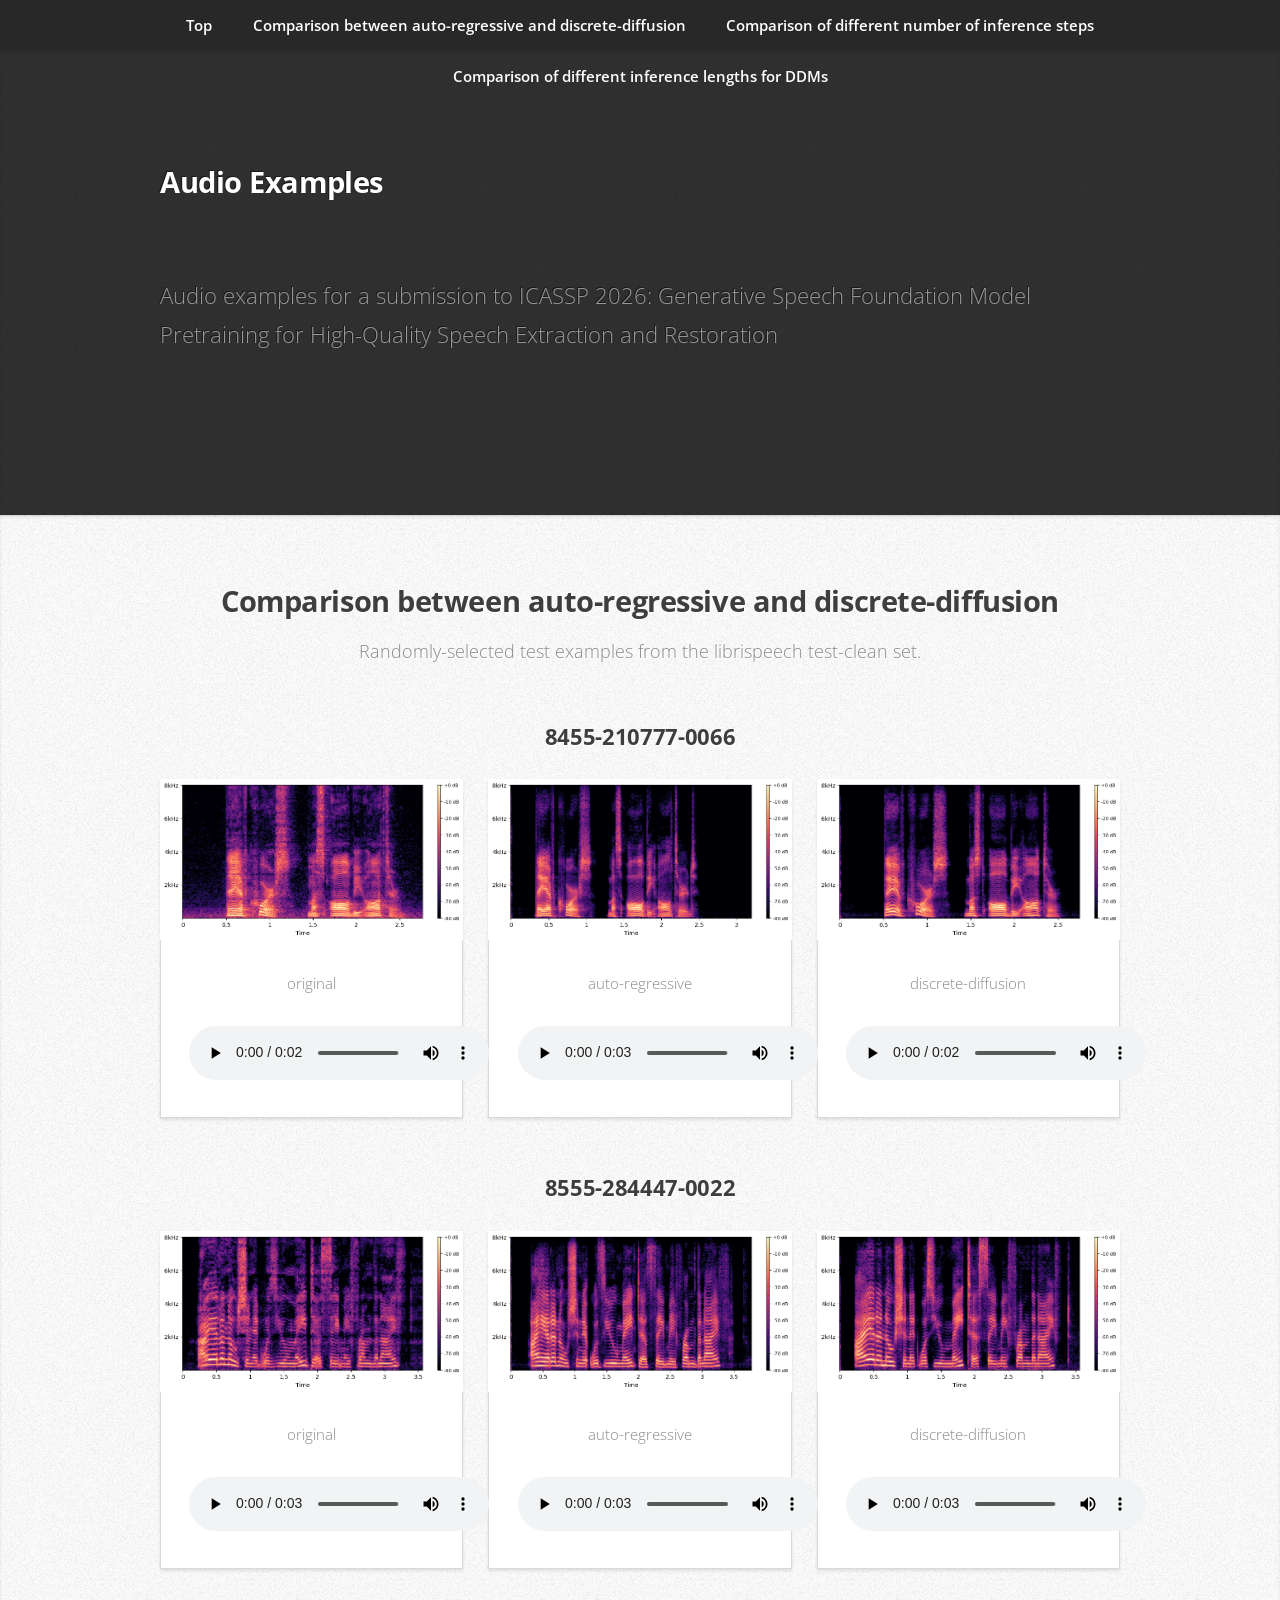
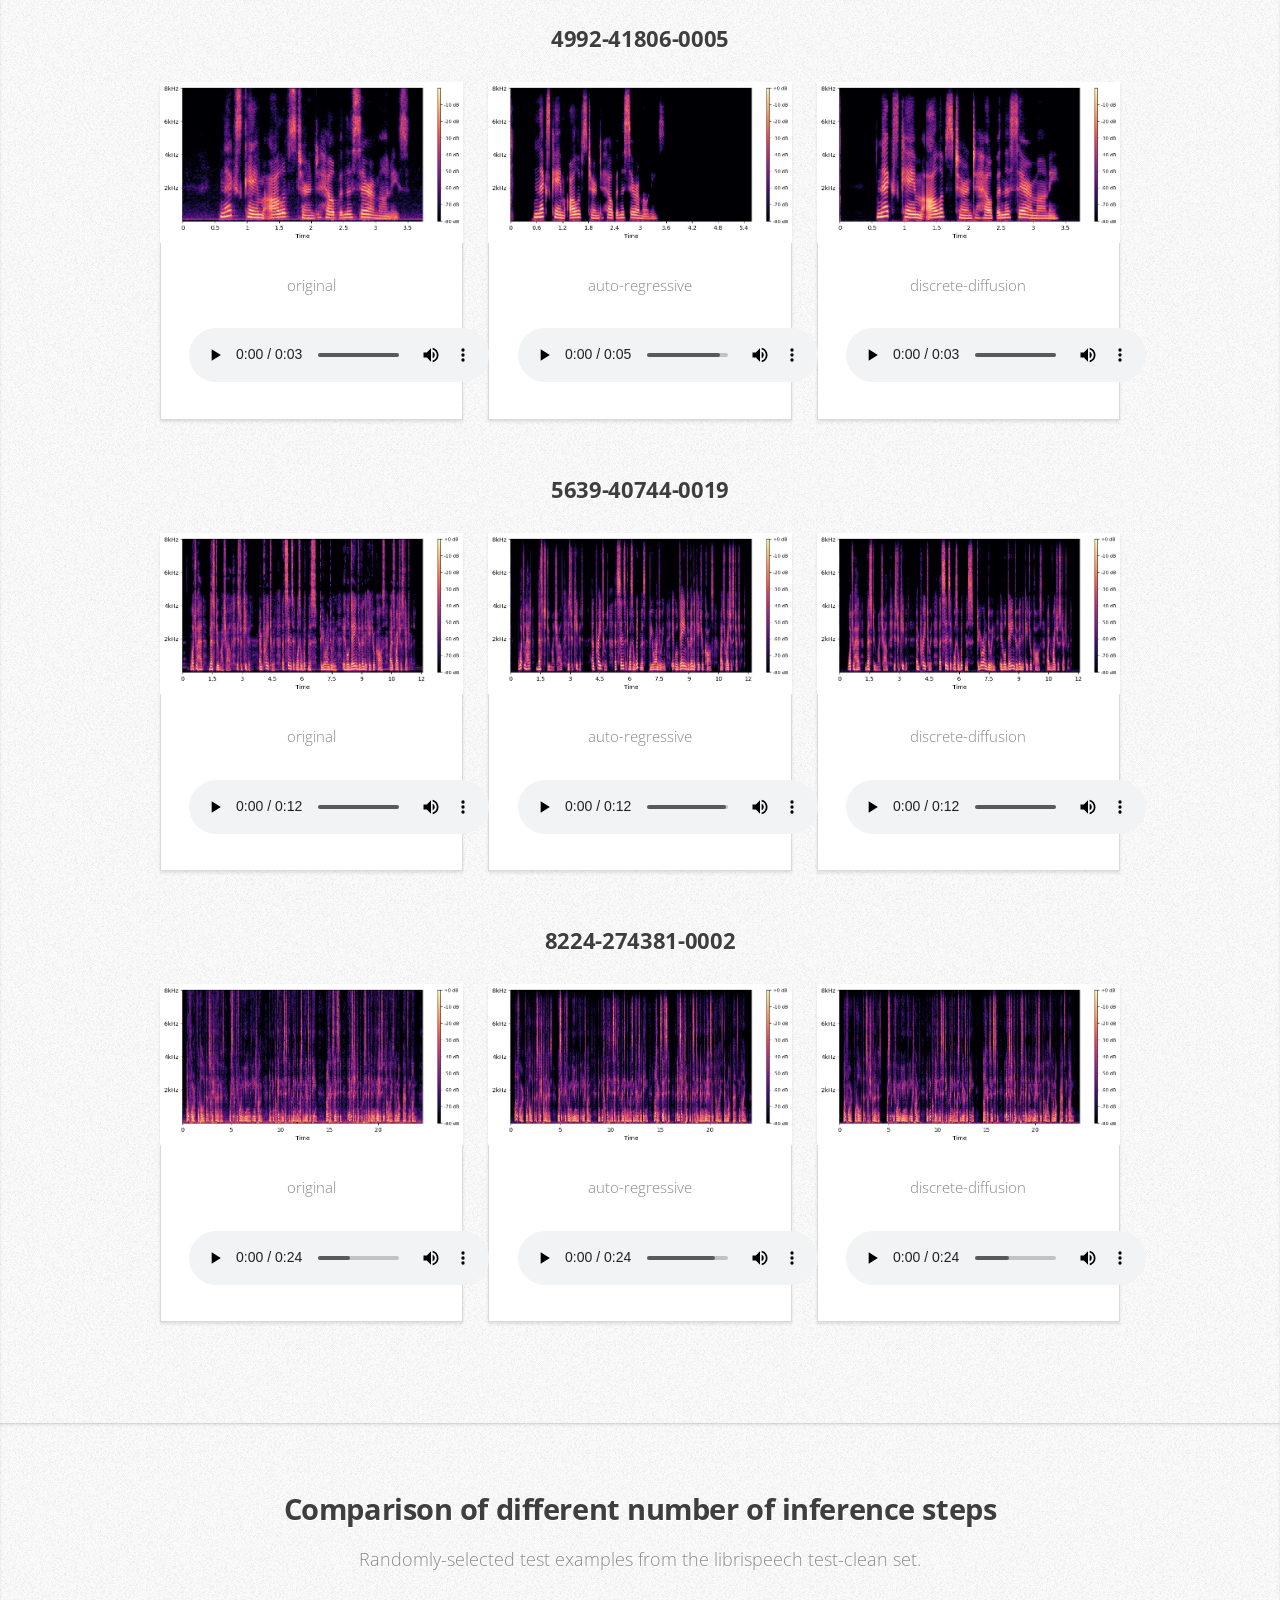
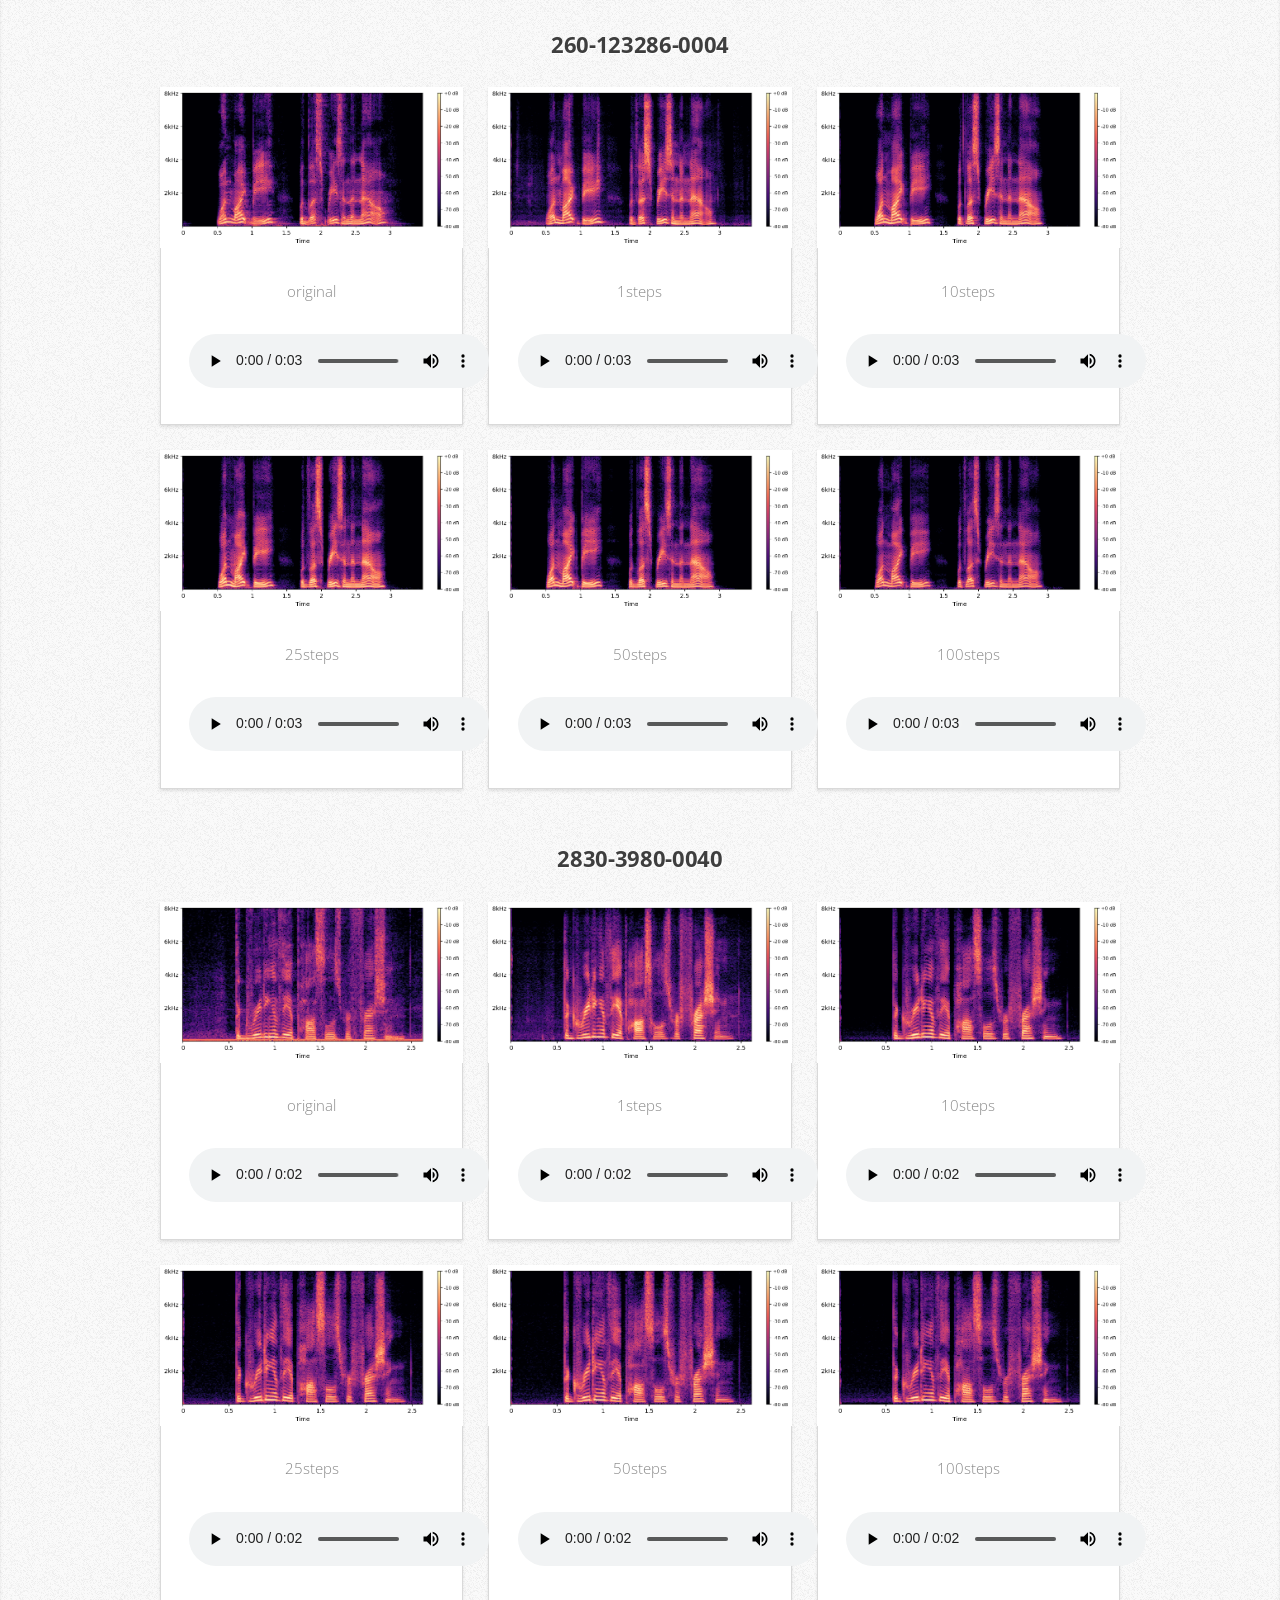
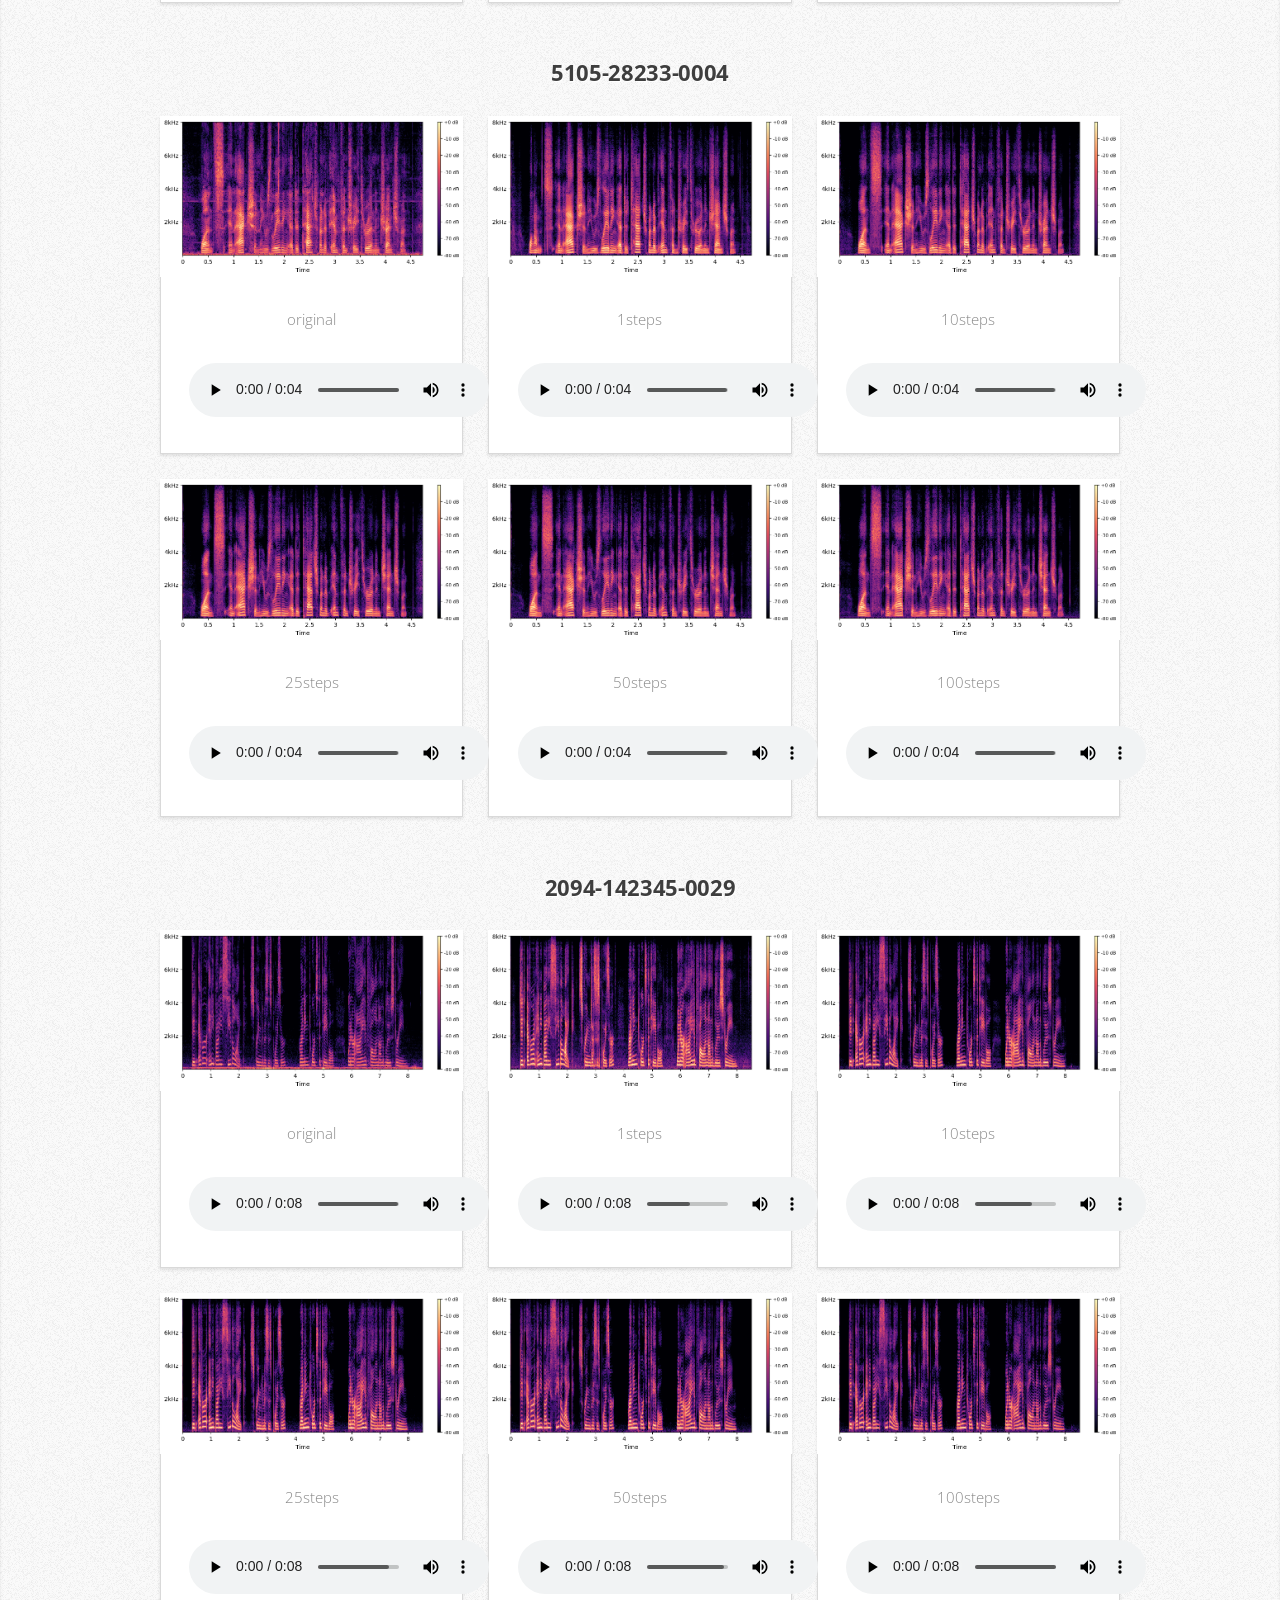
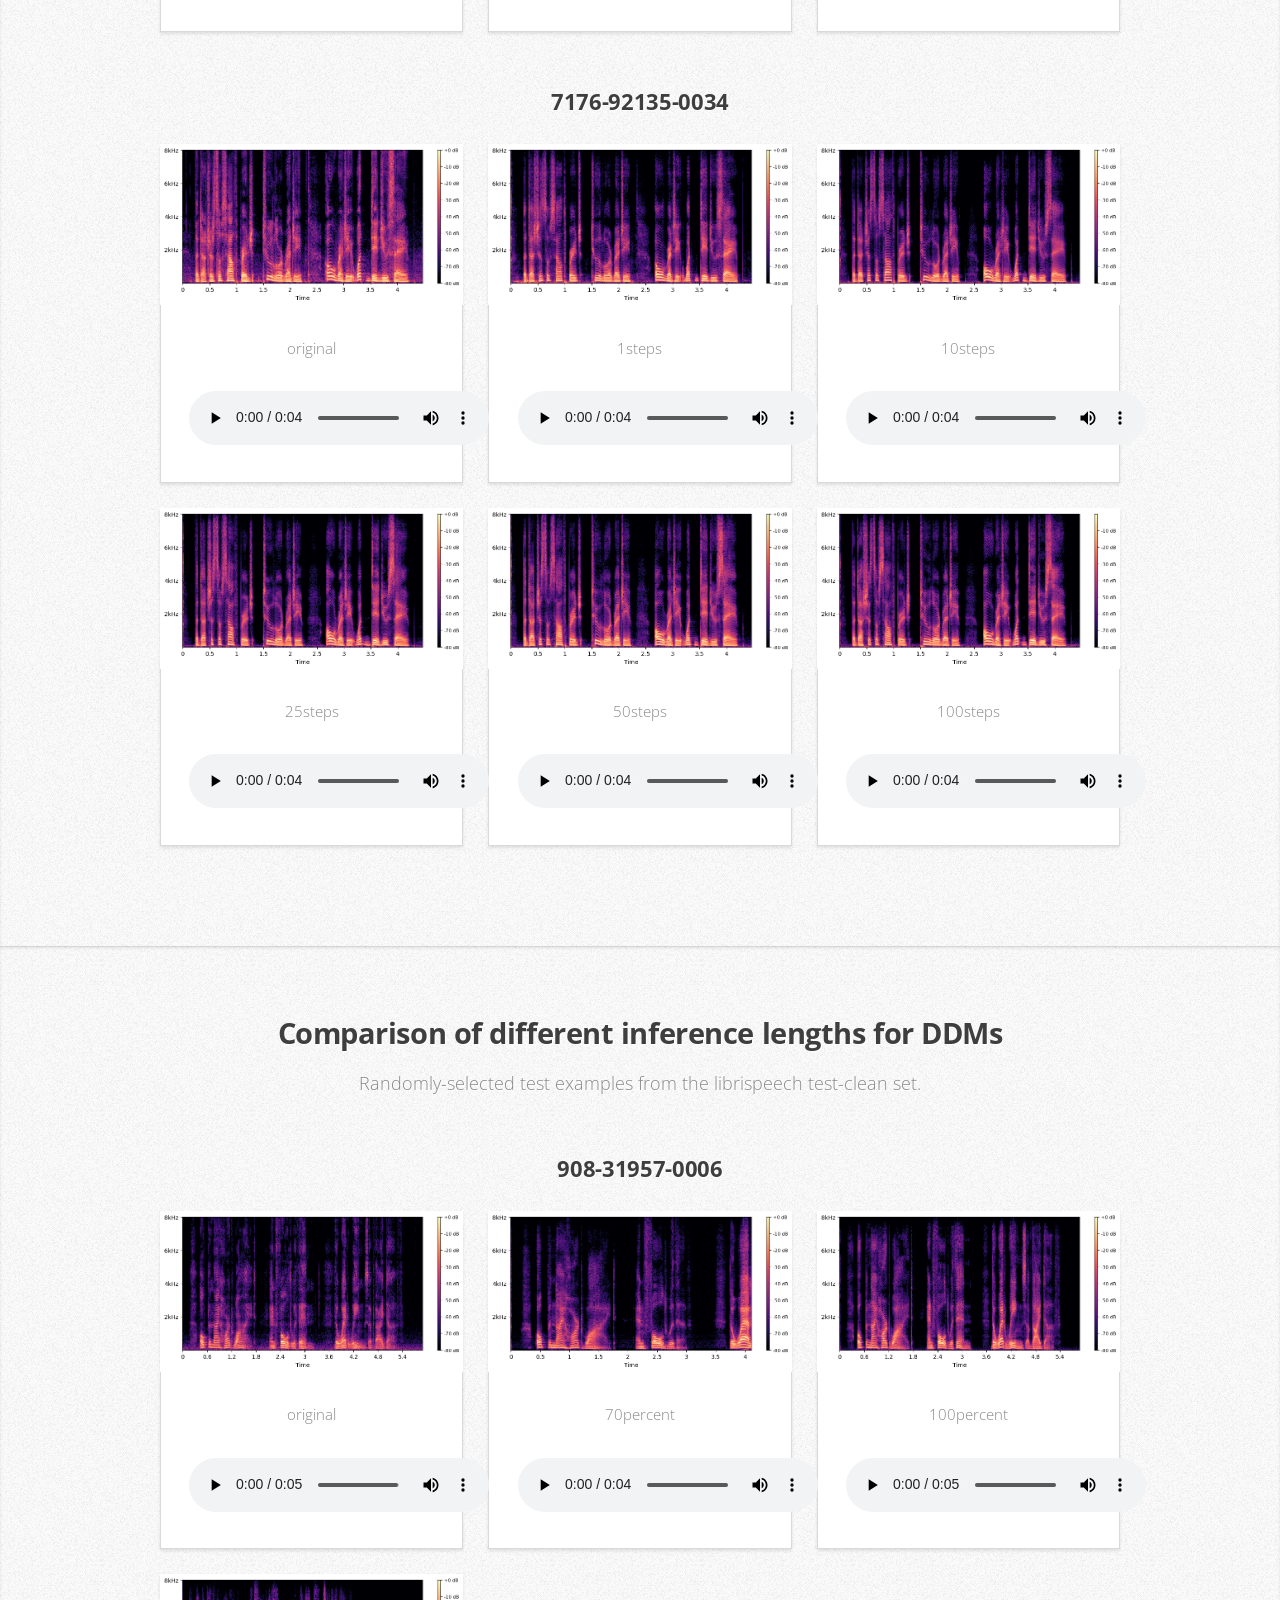
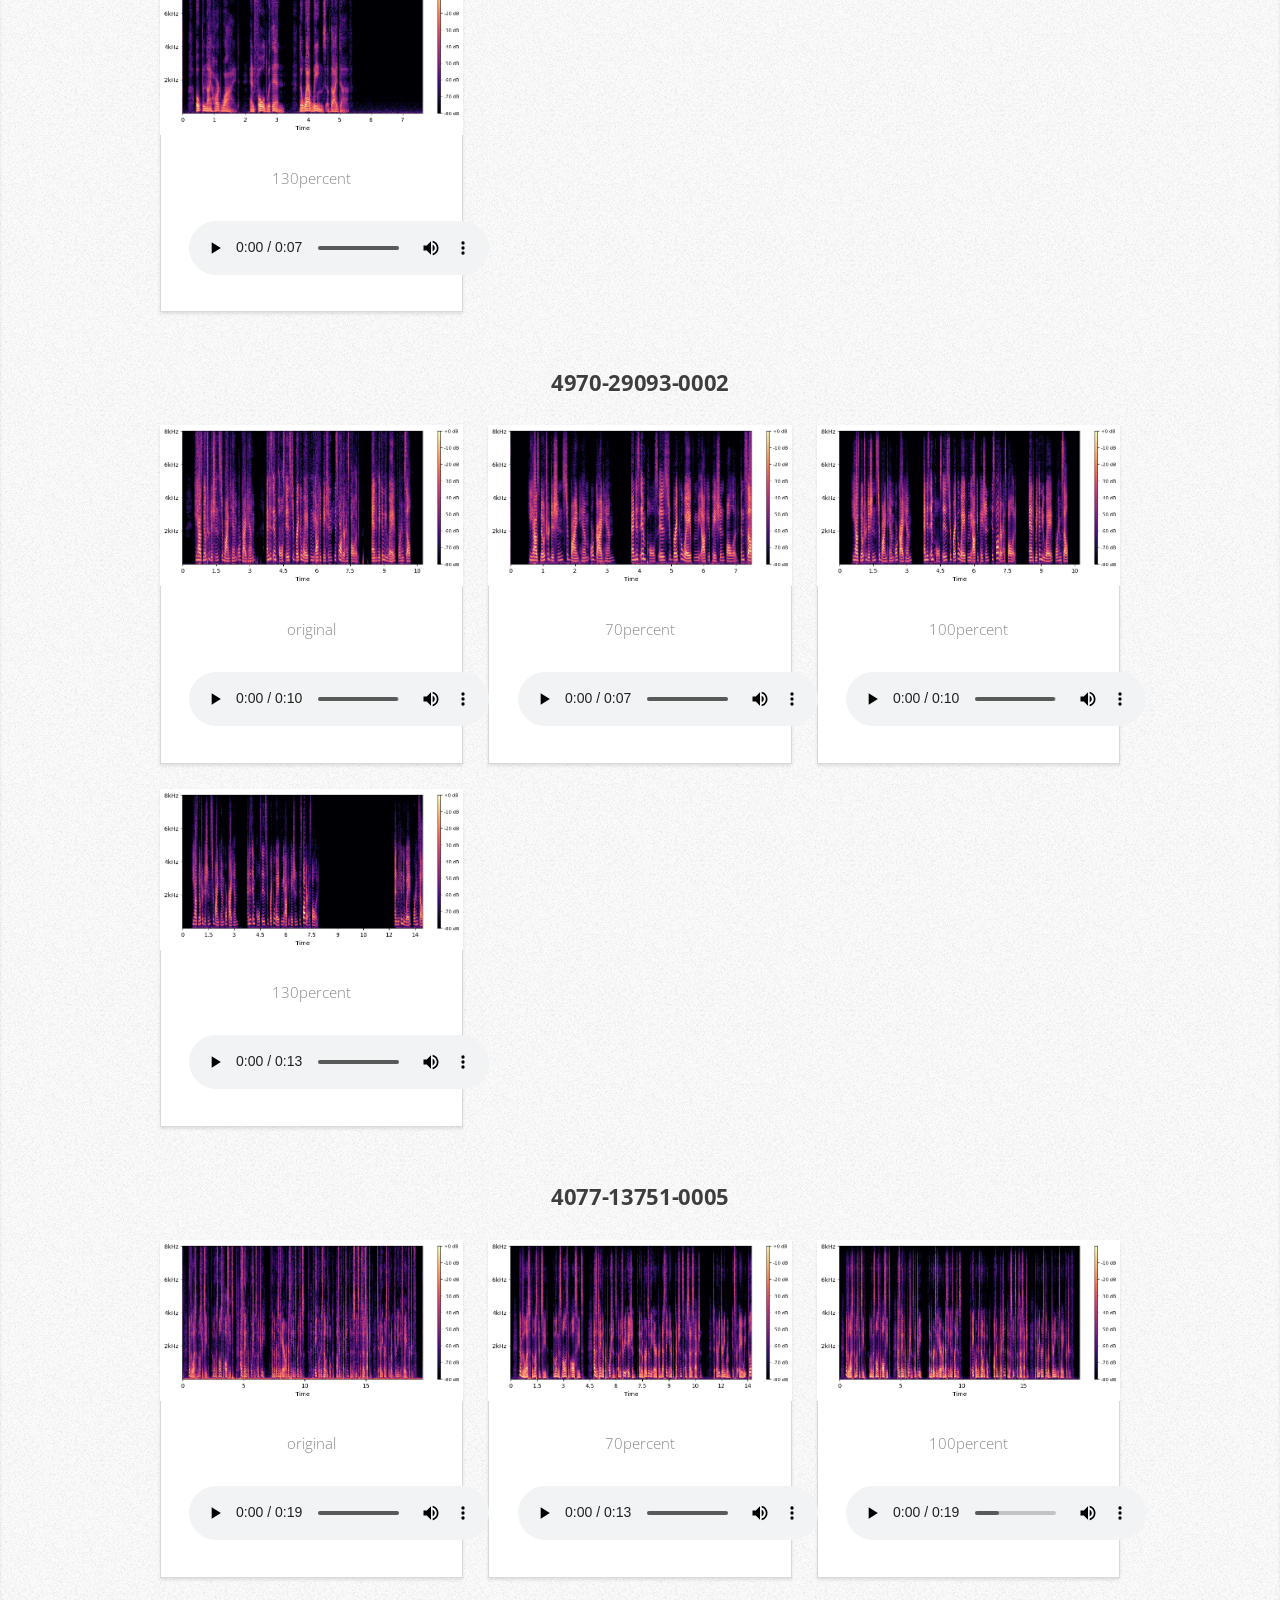
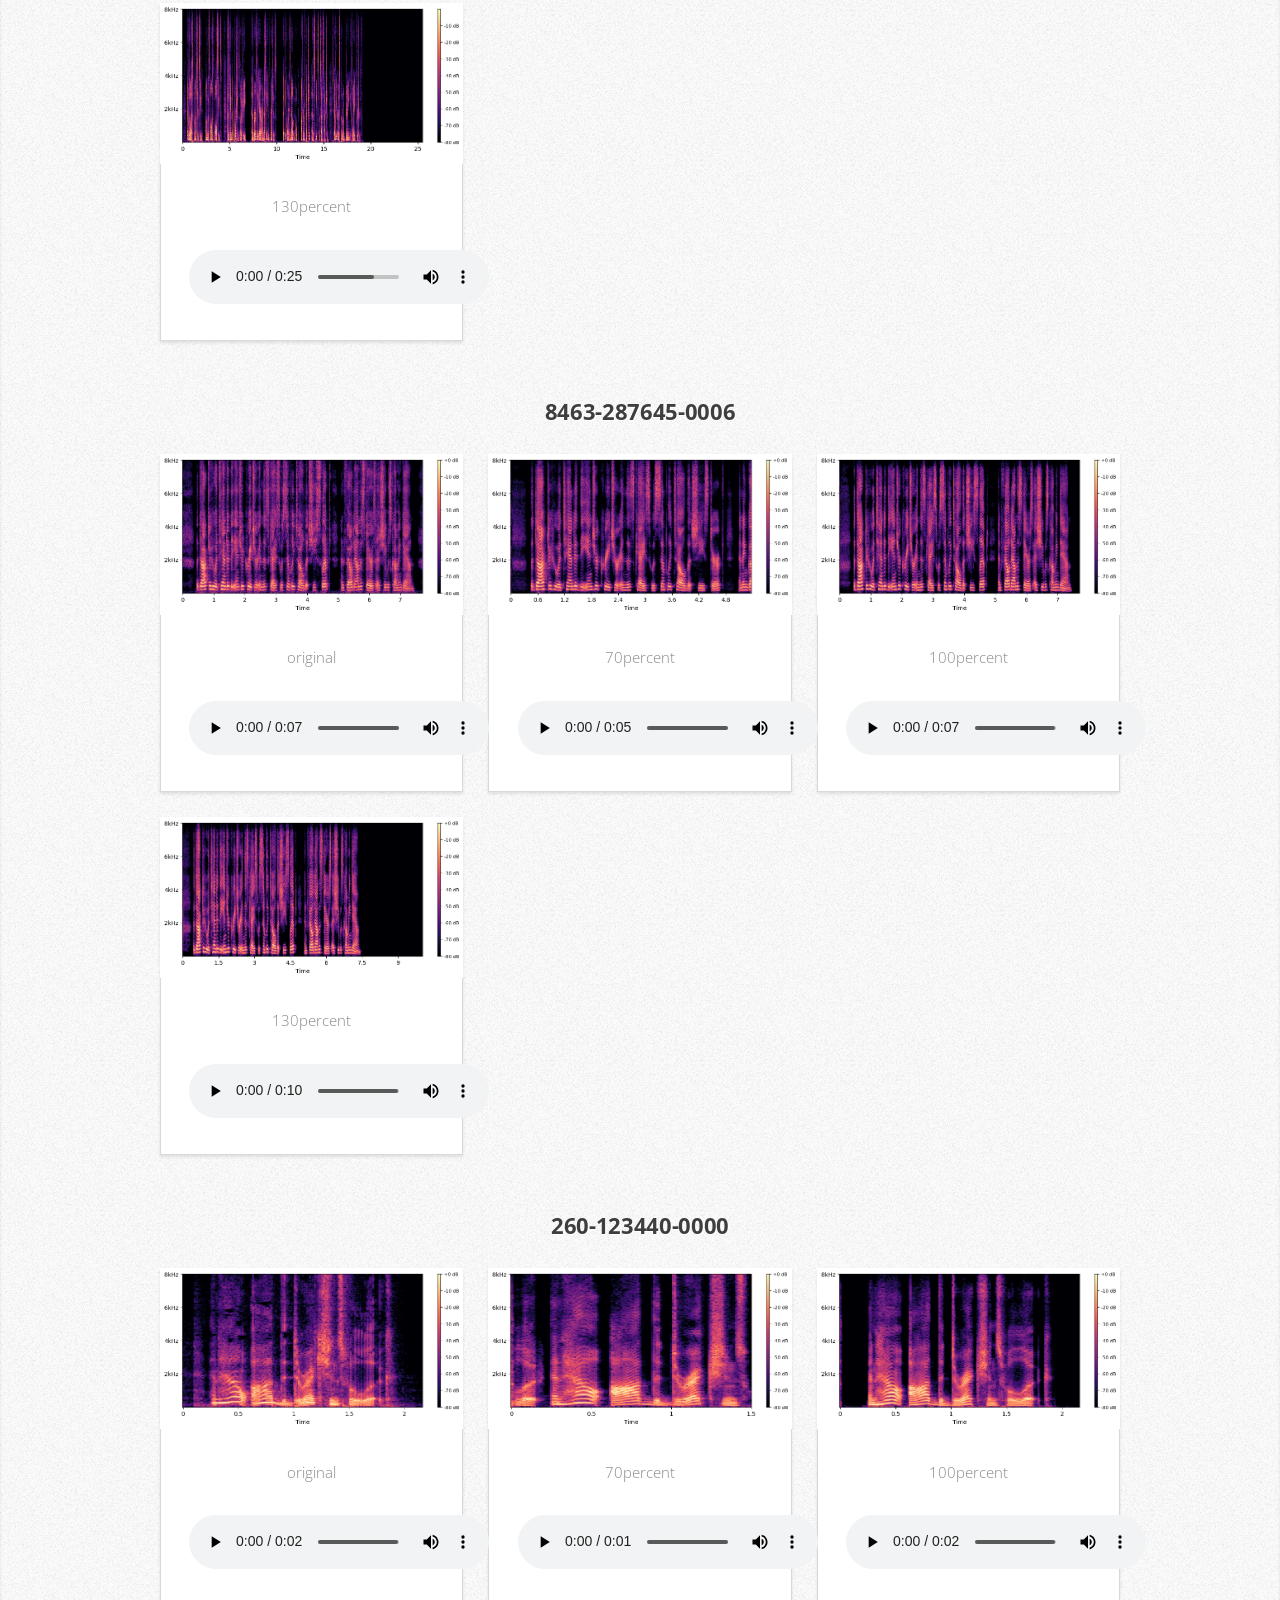
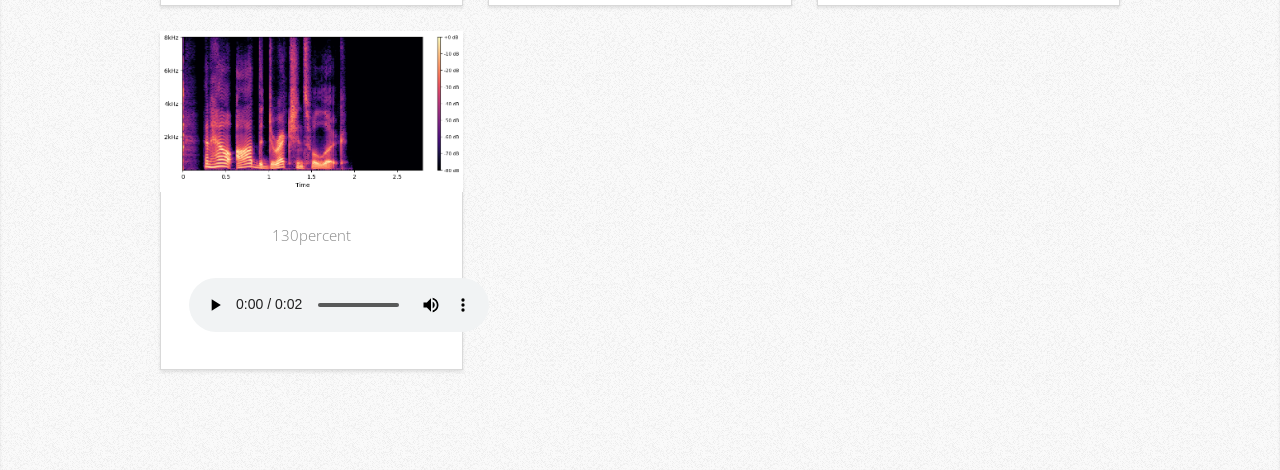
==== commit 851f7531: "Update to include input audio for the later two sections" ====
--- a/demo/index.html
+++ b/demo/index.html
@@ -45,6 +45,7 @@
 					<!-- Insert examples ⬇️ -->
 					<p><h3>8455-210777-0066</h3></p>
 					<div class="row">
+
 							<div class="col-4 col-6-medium col-12-small">
 								<article class="box style2">
 									<a class="image featured"><img src="examples/n_AR_DD_Comparison_8455-210777-0066_original.png" alt="" /></a>
@@ -194,226 +195,266 @@
 					<p>Randomly-selected test examples from the librispeech test-clean set.</p>
 				</header>
 				<!-- Insert examples ⬇️ -->
-				<p><h3>8555-284447-0004</h3></p>
-				<div class="row">
-
-						<div class="col-4 col-6-medium col-12-small">
-							<article class="box style2">
-								<a class="image featured"><img src="examples/n_different_num_steps_comparison_8555-284447-0004_1steps.png" alt="" /></a>
+				<p><h3>260-123286-0004</h3></p>
+				<div class="row">
+
+						<div class="col-4 col-6-medium col-12-small">
+							<article class="box style2">
+								<a class="image featured"><img src="examples/n_different_num_steps_comparison_260-123286-0004_original.png" alt="" /></a>
+								<p>original</p>
+								<audio controls="controls" preload="preload"><source src='examples/n_different_num_steps_comparison_260-123286-0004_original.wav'></source></audio>
+							</article>
+						</div>
+						
+						<div class="col-4 col-6-medium col-12-small">
+							<article class="box style2">
+								<a class="image featured"><img src="examples/n_different_num_steps_comparison_260-123286-0004_1steps.png" alt="" /></a>
 								<p>1steps</p>
-								<audio controls="controls" preload="preload"><source src='examples/n_different_num_steps_comparison_8555-284447-0004_1steps.wav'></source></audio>
-							</article>
-						</div>
-						
-						<div class="col-4 col-6-medium col-12-small">
-							<article class="box style2">
-								<a class="image featured"><img src="examples/n_different_num_steps_comparison_8555-284447-0004_10steps.png" alt="" /></a>
+								<audio controls="controls" preload="preload"><source src='examples/n_different_num_steps_comparison_260-123286-0004_1steps.wav'></source></audio>
+							</article>
+						</div>
+						
+						<div class="col-4 col-6-medium col-12-small">
+							<article class="box style2">
+								<a class="image featured"><img src="examples/n_different_num_steps_comparison_260-123286-0004_10steps.png" alt="" /></a>
 								<p>10steps</p>
-								<audio controls="controls" preload="preload"><source src='examples/n_different_num_steps_comparison_8555-284447-0004_10steps.wav'></source></audio>
-							</article>
-						</div>
-						
-						<div class="col-4 col-6-medium col-12-small">
-							<article class="box style2">
-								<a class="image featured"><img src="examples/n_different_num_steps_comparison_8555-284447-0004_25steps.png" alt="" /></a>
+								<audio controls="controls" preload="preload"><source src='examples/n_different_num_steps_comparison_260-123286-0004_10steps.wav'></source></audio>
+							</article>
+						</div>
+						
+						<div class="col-4 col-6-medium col-12-small">
+							<article class="box style2">
+								<a class="image featured"><img src="examples/n_different_num_steps_comparison_260-123286-0004_25steps.png" alt="" /></a>
 								<p>25steps</p>
-								<audio controls="controls" preload="preload"><source src='examples/n_different_num_steps_comparison_8555-284447-0004_25steps.wav'></source></audio>
-							</article>
-						</div>
-						
-						<div class="col-4 col-6-medium col-12-small">
-							<article class="box style2">
-								<a class="image featured"><img src="examples/n_different_num_steps_comparison_8555-284447-0004_50steps.png" alt="" /></a>
+								<audio controls="controls" preload="preload"><source src='examples/n_different_num_steps_comparison_260-123286-0004_25steps.wav'></source></audio>
+							</article>
+						</div>
+						
+						<div class="col-4 col-6-medium col-12-small">
+							<article class="box style2">
+								<a class="image featured"><img src="examples/n_different_num_steps_comparison_260-123286-0004_50steps.png" alt="" /></a>
 								<p>50steps</p>
-								<audio controls="controls" preload="preload"><source src='examples/n_different_num_steps_comparison_8555-284447-0004_50steps.wav'></source></audio>
-							</article>
-						</div>
-						
-						<div class="col-4 col-6-medium col-12-small">
-							<article class="box style2">
-								<a class="image featured"><img src="examples/n_different_num_steps_comparison_8555-284447-0004_100steps.png" alt="" /></a>
+								<audio controls="controls" preload="preload"><source src='examples/n_different_num_steps_comparison_260-123286-0004_50steps.wav'></source></audio>
+							</article>
+						</div>
+						
+						<div class="col-4 col-6-medium col-12-small">
+							<article class="box style2">
+								<a class="image featured"><img src="examples/n_different_num_steps_comparison_260-123286-0004_100steps.png" alt="" /></a>
 								<p>100steps</p>
-								<audio controls="controls" preload="preload"><source src='examples/n_different_num_steps_comparison_8555-284447-0004_100steps.wav'></source></audio>
-							</article>
-						</div>
-						</div>
-				<br>
-				<p><h3>4077-13751-0012</h3></p>
-				<div class="row">
-
-						<div class="col-4 col-6-medium col-12-small">
-							<article class="box style2">
-								<a class="image featured"><img src="examples/n_different_num_steps_comparison_4077-13751-0012_1steps.png" alt="" /></a>
+								<audio controls="controls" preload="preload"><source src='examples/n_different_num_steps_comparison_260-123286-0004_100steps.wav'></source></audio>
+							</article>
+						</div>
+						</div>
+				<br>
+				<p><h3>2830-3980-0040</h3></p>
+				<div class="row">
+
+						<div class="col-4 col-6-medium col-12-small">
+							<article class="box style2">
+								<a class="image featured"><img src="examples/n_different_num_steps_comparison_2830-3980-0040_original.png" alt="" /></a>
+								<p>original</p>
+								<audio controls="controls" preload="preload"><source src='examples/n_different_num_steps_comparison_2830-3980-0040_original.wav'></source></audio>
+							</article>
+						</div>
+						
+						<div class="col-4 col-6-medium col-12-small">
+							<article class="box style2">
+								<a class="image featured"><img src="examples/n_different_num_steps_comparison_2830-3980-0040_1steps.png" alt="" /></a>
 								<p>1steps</p>
-								<audio controls="controls" preload="preload"><source src='examples/n_different_num_steps_comparison_4077-13751-0012_1steps.wav'></source></audio>
-							</article>
-						</div>
-						
-						<div class="col-4 col-6-medium col-12-small">
-							<article class="box style2">
-								<a class="image featured"><img src="examples/n_different_num_steps_comparison_4077-13751-0012_10steps.png" alt="" /></a>
+								<audio controls="controls" preload="preload"><source src='examples/n_different_num_steps_comparison_2830-3980-0040_1steps.wav'></source></audio>
+							</article>
+						</div>
+						
+						<div class="col-4 col-6-medium col-12-small">
+							<article class="box style2">
+								<a class="image featured"><img src="examples/n_different_num_steps_comparison_2830-3980-0040_10steps.png" alt="" /></a>
 								<p>10steps</p>
-								<audio controls="controls" preload="preload"><source src='examples/n_different_num_steps_comparison_4077-13751-0012_10steps.wav'></source></audio>
-							</article>
-						</div>
-						
-						<div class="col-4 col-6-medium col-12-small">
-							<article class="box style2">
-								<a class="image featured"><img src="examples/n_different_num_steps_comparison_4077-13751-0012_25steps.png" alt="" /></a>
+								<audio controls="controls" preload="preload"><source src='examples/n_different_num_steps_comparison_2830-3980-0040_10steps.wav'></source></audio>
+							</article>
+						</div>
+						
+						<div class="col-4 col-6-medium col-12-small">
+							<article class="box style2">
+								<a class="image featured"><img src="examples/n_different_num_steps_comparison_2830-3980-0040_25steps.png" alt="" /></a>
 								<p>25steps</p>
-								<audio controls="controls" preload="preload"><source src='examples/n_different_num_steps_comparison_4077-13751-0012_25steps.wav'></source></audio>
-							</article>
-						</div>
-						
-						<div class="col-4 col-6-medium col-12-small">
-							<article class="box style2">
-								<a class="image featured"><img src="examples/n_different_num_steps_comparison_4077-13751-0012_50steps.png" alt="" /></a>
+								<audio controls="controls" preload="preload"><source src='examples/n_different_num_steps_comparison_2830-3980-0040_25steps.wav'></source></audio>
+							</article>
+						</div>
+						
+						<div class="col-4 col-6-medium col-12-small">
+							<article class="box style2">
+								<a class="image featured"><img src="examples/n_different_num_steps_comparison_2830-3980-0040_50steps.png" alt="" /></a>
 								<p>50steps</p>
-								<audio controls="controls" preload="preload"><source src='examples/n_different_num_steps_comparison_4077-13751-0012_50steps.wav'></source></audio>
-							</article>
-						</div>
-						
-						<div class="col-4 col-6-medium col-12-small">
-							<article class="box style2">
-								<a class="image featured"><img src="examples/n_different_num_steps_comparison_4077-13751-0012_100steps.png" alt="" /></a>
+								<audio controls="controls" preload="preload"><source src='examples/n_different_num_steps_comparison_2830-3980-0040_50steps.wav'></source></audio>
+							</article>
+						</div>
+						
+						<div class="col-4 col-6-medium col-12-small">
+							<article class="box style2">
+								<a class="image featured"><img src="examples/n_different_num_steps_comparison_2830-3980-0040_100steps.png" alt="" /></a>
 								<p>100steps</p>
-								<audio controls="controls" preload="preload"><source src='examples/n_different_num_steps_comparison_4077-13751-0012_100steps.wav'></source></audio>
-							</article>
-						</div>
-						</div>
-				<br>
-				<p><h3>4970-29095-0001</h3></p>
-				<div class="row">
-
-						<div class="col-4 col-6-medium col-12-small">
-							<article class="box style2">
-								<a class="image featured"><img src="examples/n_different_num_steps_comparison_4970-29095-0001_1steps.png" alt="" /></a>
+								<audio controls="controls" preload="preload"><source src='examples/n_different_num_steps_comparison_2830-3980-0040_100steps.wav'></source></audio>
+							</article>
+						</div>
+						</div>
+				<br>
+				<p><h3>5105-28233-0004</h3></p>
+				<div class="row">
+
+						<div class="col-4 col-6-medium col-12-small">
+							<article class="box style2">
+								<a class="image featured"><img src="examples/n_different_num_steps_comparison_5105-28233-0004_original.png" alt="" /></a>
+								<p>original</p>
+								<audio controls="controls" preload="preload"><source src='examples/n_different_num_steps_comparison_5105-28233-0004_original.wav'></source></audio>
+							</article>
+						</div>
+						
+						<div class="col-4 col-6-medium col-12-small">
+							<article class="box style2">
+								<a class="image featured"><img src="examples/n_different_num_steps_comparison_5105-28233-0004_1steps.png" alt="" /></a>
 								<p>1steps</p>
-								<audio controls="controls" preload="preload"><source src='examples/n_different_num_steps_comparison_4970-29095-0001_1steps.wav'></source></audio>
-							</article>
-						</div>
-						
-						<div class="col-4 col-6-medium col-12-small">
-							<article class="box style2">
-								<a class="image featured"><img src="examples/n_different_num_steps_comparison_4970-29095-0001_10steps.png" alt="" /></a>
+								<audio controls="controls" preload="preload"><source src='examples/n_different_num_steps_comparison_5105-28233-0004_1steps.wav'></source></audio>
+							</article>
+						</div>
+						
+						<div class="col-4 col-6-medium col-12-small">
+							<article class="box style2">
+								<a class="image featured"><img src="examples/n_different_num_steps_comparison_5105-28233-0004_10steps.png" alt="" /></a>
 								<p>10steps</p>
-								<audio controls="controls" preload="preload"><source src='examples/n_different_num_steps_comparison_4970-29095-0001_10steps.wav'></source></audio>
-							</article>
-						</div>
-						
-						<div class="col-4 col-6-medium col-12-small">
-							<article class="box style2">
-								<a class="image featured"><img src="examples/n_different_num_steps_comparison_4970-29095-0001_25steps.png" alt="" /></a>
+								<audio controls="controls" preload="preload"><source src='examples/n_different_num_steps_comparison_5105-28233-0004_10steps.wav'></source></audio>
+							</article>
+						</div>
+						
+						<div class="col-4 col-6-medium col-12-small">
+							<article class="box style2">
+								<a class="image featured"><img src="examples/n_different_num_steps_comparison_5105-28233-0004_25steps.png" alt="" /></a>
 								<p>25steps</p>
-								<audio controls="controls" preload="preload"><source src='examples/n_different_num_steps_comparison_4970-29095-0001_25steps.wav'></source></audio>
-							</article>
-						</div>
-						
-						<div class="col-4 col-6-medium col-12-small">
-							<article class="box style2">
-								<a class="image featured"><img src="examples/n_different_num_steps_comparison_4970-29095-0001_50steps.png" alt="" /></a>
+								<audio controls="controls" preload="preload"><source src='examples/n_different_num_steps_comparison_5105-28233-0004_25steps.wav'></source></audio>
+							</article>
+						</div>
+						
+						<div class="col-4 col-6-medium col-12-small">
+							<article class="box style2">
+								<a class="image featured"><img src="examples/n_different_num_steps_comparison_5105-28233-0004_50steps.png" alt="" /></a>
 								<p>50steps</p>
-								<audio controls="controls" preload="preload"><source src='examples/n_different_num_steps_comparison_4970-29095-0001_50steps.wav'></source></audio>
-							</article>
-						</div>
-						
-						<div class="col-4 col-6-medium col-12-small">
-							<article class="box style2">
-								<a class="image featured"><img src="examples/n_different_num_steps_comparison_4970-29095-0001_100steps.png" alt="" /></a>
+								<audio controls="controls" preload="preload"><source src='examples/n_different_num_steps_comparison_5105-28233-0004_50steps.wav'></source></audio>
+							</article>
+						</div>
+						
+						<div class="col-4 col-6-medium col-12-small">
+							<article class="box style2">
+								<a class="image featured"><img src="examples/n_different_num_steps_comparison_5105-28233-0004_100steps.png" alt="" /></a>
 								<p>100steps</p>
-								<audio controls="controls" preload="preload"><source src='examples/n_different_num_steps_comparison_4970-29095-0001_100steps.wav'></source></audio>
-							</article>
-						</div>
-						</div>
-				<br>
-				<p><h3>1221-135766-0003</h3></p>
-				<div class="row">
-
-						<div class="col-4 col-6-medium col-12-small">
-							<article class="box style2">
-								<a class="image featured"><img src="examples/n_different_num_steps_comparison_1221-135766-0003_1steps.png" alt="" /></a>
+								<audio controls="controls" preload="preload"><source src='examples/n_different_num_steps_comparison_5105-28233-0004_100steps.wav'></source></audio>
+							</article>
+						</div>
+						</div>
+				<br>
+				<p><h3>2094-142345-0029</h3></p>
+				<div class="row">
+
+						<div class="col-4 col-6-medium col-12-small">
+							<article class="box style2">
+								<a class="image featured"><img src="examples/n_different_num_steps_comparison_2094-142345-0029_original.png" alt="" /></a>
+								<p>original</p>
+								<audio controls="controls" preload="preload"><source src='examples/n_different_num_steps_comparison_2094-142345-0029_original.wav'></source></audio>
+							</article>
+						</div>
+						
+						<div class="col-4 col-6-medium col-12-small">
+							<article class="box style2">
+								<a class="image featured"><img src="examples/n_different_num_steps_comparison_2094-142345-0029_1steps.png" alt="" /></a>
 								<p>1steps</p>
-								<audio controls="controls" preload="preload"><source src='examples/n_different_num_steps_comparison_1221-135766-0003_1steps.wav'></source></audio>
-							</article>
-						</div>
-						
-						<div class="col-4 col-6-medium col-12-small">
-							<article class="box style2">
-								<a class="image featured"><img src="examples/n_different_num_steps_comparison_1221-135766-0003_10steps.png" alt="" /></a>
+								<audio controls="controls" preload="preload"><source src='examples/n_different_num_steps_comparison_2094-142345-0029_1steps.wav'></source></audio>
+							</article>
+						</div>
+						
+						<div class="col-4 col-6-medium col-12-small">
+							<article class="box style2">
+								<a class="image featured"><img src="examples/n_different_num_steps_comparison_2094-142345-0029_10steps.png" alt="" /></a>
 								<p>10steps</p>
-								<audio controls="controls" preload="preload"><source src='examples/n_different_num_steps_comparison_1221-135766-0003_10steps.wav'></source></audio>
-							</article>
-						</div>
-						
-						<div class="col-4 col-6-medium col-12-small">
-							<article class="box style2">
-								<a class="image featured"><img src="examples/n_different_num_steps_comparison_1221-135766-0003_25steps.png" alt="" /></a>
+								<audio controls="controls" preload="preload"><source src='examples/n_different_num_steps_comparison_2094-142345-0029_10steps.wav'></source></audio>
+							</article>
+						</div>
+						
+						<div class="col-4 col-6-medium col-12-small">
+							<article class="box style2">
+								<a class="image featured"><img src="examples/n_different_num_steps_comparison_2094-142345-0029_25steps.png" alt="" /></a>
 								<p>25steps</p>
-								<audio controls="controls" preload="preload"><source src='examples/n_different_num_steps_comparison_1221-135766-0003_25steps.wav'></source></audio>
-							</article>
-						</div>
-						
-						<div class="col-4 col-6-medium col-12-small">
-							<article class="box style2">
-								<a class="image featured"><img src="examples/n_different_num_steps_comparison_1221-135766-0003_50steps.png" alt="" /></a>
+								<audio controls="controls" preload="preload"><source src='examples/n_different_num_steps_comparison_2094-142345-0029_25steps.wav'></source></audio>
+							</article>
+						</div>
+						
+						<div class="col-4 col-6-medium col-12-small">
+							<article class="box style2">
+								<a class="image featured"><img src="examples/n_different_num_steps_comparison_2094-142345-0029_50steps.png" alt="" /></a>
 								<p>50steps</p>
-								<audio controls="controls" preload="preload"><source src='examples/n_different_num_steps_comparison_1221-135766-0003_50steps.wav'></source></audio>
-							</article>
-						</div>
-						
-						<div class="col-4 col-6-medium col-12-small">
-							<article class="box style2">
-								<a class="image featured"><img src="examples/n_different_num_steps_comparison_1221-135766-0003_100steps.png" alt="" /></a>
+								<audio controls="controls" preload="preload"><source src='examples/n_different_num_steps_comparison_2094-142345-0029_50steps.wav'></source></audio>
+							</article>
+						</div>
+						
+						<div class="col-4 col-6-medium col-12-small">
+							<article class="box style2">
+								<a class="image featured"><img src="examples/n_different_num_steps_comparison_2094-142345-0029_100steps.png" alt="" /></a>
 								<p>100steps</p>
-								<audio controls="controls" preload="preload"><source src='examples/n_different_num_steps_comparison_1221-135766-0003_100steps.wav'></source></audio>
-							</article>
-						</div>
-						</div>
-				<br>
-				<p><h3>5105-28241-0009</h3></p>
-				<div class="row">
-
-						<div class="col-4 col-6-medium col-12-small">
-							<article class="box style2">
-								<a class="image featured"><img src="examples/n_different_num_steps_comparison_5105-28241-0009_1steps.png" alt="" /></a>
+								<audio controls="controls" preload="preload"><source src='examples/n_different_num_steps_comparison_2094-142345-0029_100steps.wav'></source></audio>
+							</article>
+						</div>
+						</div>
+				<br>
+				<p><h3>7176-92135-0034</h3></p>
+				<div class="row">
+
+						<div class="col-4 col-6-medium col-12-small">
+							<article class="box style2">
+								<a class="image featured"><img src="examples/n_different_num_steps_comparison_7176-92135-0034_original.png" alt="" /></a>
+								<p>original</p>
+								<audio controls="controls" preload="preload"><source src='examples/n_different_num_steps_comparison_7176-92135-0034_original.wav'></source></audio>
+							</article>
+						</div>
+						
+						<div class="col-4 col-6-medium col-12-small">
+							<article class="box style2">
+								<a class="image featured"><img src="examples/n_different_num_steps_comparison_7176-92135-0034_1steps.png" alt="" /></a>
 								<p>1steps</p>
-								<audio controls="controls" preload="preload"><source src='examples/n_different_num_steps_comparison_5105-28241-0009_1steps.wav'></source></audio>
-							</article>
-						</div>
-						
-						<div class="col-4 col-6-medium col-12-small">
-							<article class="box style2">
-								<a class="image featured"><img src="examples/n_different_num_steps_comparison_5105-28241-0009_10steps.png" alt="" /></a>
+								<audio controls="controls" preload="preload"><source src='examples/n_different_num_steps_comparison_7176-92135-0034_1steps.wav'></source></audio>
+							</article>
+						</div>
+						
+						<div class="col-4 col-6-medium col-12-small">
+							<article class="box style2">
+								<a class="image featured"><img src="examples/n_different_num_steps_comparison_7176-92135-0034_10steps.png" alt="" /></a>
 								<p>10steps</p>
-								<audio controls="controls" preload="preload"><source src='examples/n_different_num_steps_comparison_5105-28241-0009_10steps.wav'></source></audio>
-							</article>
-						</div>
-						
-						<div class="col-4 col-6-medium col-12-small">
-							<article class="box style2">
-								<a class="image featured"><img src="examples/n_different_num_steps_comparison_5105-28241-0009_25steps.png" alt="" /></a>
+								<audio controls="controls" preload="preload"><source src='examples/n_different_num_steps_comparison_7176-92135-0034_10steps.wav'></source></audio>
+							</article>
+						</div>
+						
+						<div class="col-4 col-6-medium col-12-small">
+							<article class="box style2">
+								<a class="image featured"><img src="examples/n_different_num_steps_comparison_7176-92135-0034_25steps.png" alt="" /></a>
 								<p>25steps</p>
-								<audio controls="controls" preload="preload"><source src='examples/n_different_num_steps_comparison_5105-28241-0009_25steps.wav'></source></audio>
-							</article>
-						</div>
-						
-						<div class="col-4 col-6-medium col-12-small">
-							<article class="box style2">
-								<a class="image featured"><img src="examples/n_different_num_steps_comparison_5105-28241-0009_50steps.png" alt="" /></a>
+								<audio controls="controls" preload="preload"><source src='examples/n_different_num_steps_comparison_7176-92135-0034_25steps.wav'></source></audio>
+							</article>
+						</div>
+						
+						<div class="col-4 col-6-medium col-12-small">
+							<article class="box style2">
+								<a class="image featured"><img src="examples/n_different_num_steps_comparison_7176-92135-0034_50steps.png" alt="" /></a>
 								<p>50steps</p>
-								<audio controls="controls" preload="preload"><source src='examples/n_different_num_steps_comparison_5105-28241-0009_50steps.wav'></source></audio>
-							</article>
-						</div>
-						
-						<div class="col-4 col-6-medium col-12-small">
-							<article class="box style2">
-								<a class="image featured"><img src="examples/n_different_num_steps_comparison_5105-28241-0009_100steps.png" alt="" /></a>
+								<audio controls="controls" preload="preload"><source src='examples/n_different_num_steps_comparison_7176-92135-0034_50steps.wav'></source></audio>
+							</article>
+						</div>
+						
+						<div class="col-4 col-6-medium col-12-small">
+							<article class="box style2">
+								<a class="image featured"><img src="examples/n_different_num_steps_comparison_7176-92135-0034_100steps.png" alt="" /></a>
 								<p>100steps</p>
-								<audio controls="controls" preload="preload"><source src='examples/n_different_num_steps_comparison_5105-28241-0009_100steps.wav'></source></audio>
-							</article>
-						</div>
-						</div>
-				<br>
+								<audio controls="controls" preload="preload"><source src='examples/n_different_num_steps_comparison_7176-92135-0034_100steps.wav'></source></audio>
+							</article>
+						</div>
+						</div>
+				<br>			
 				<!-- Insert examples ⬆️ -->
 			</div>
 		</article>
@@ -426,142 +467,182 @@
 					<p>Randomly-selected test examples from the librispeech test-clean set.</p>
 				</header>
 				<!-- Insert examples ⬇️ -->
-				<p><h3>1580-141084-0015</h3></p>
-				<div class="row">
-
-						<div class="col-4 col-6-medium col-12-small">
-							<article class="box style2">
-								<a class="image featured"><img src="examples/n_different_length_comparison_1580-141084-0015_70percent.png" alt="" /></a>
+				<p><h3>908-31957-0006</h3></p>
+				<div class="row">
+
+						<div class="col-4 col-6-medium col-12-small">
+							<article class="box style2">
+								<a class="image featured"><img src="examples/n_different_length_comparison_908-31957-0006_original.png" alt="" /></a>
+								<p>original</p>
+								<audio controls="controls" preload="preload"><source src='examples/n_different_length_comparison_908-31957-0006_original.wav'></source></audio>
+							</article>
+						</div>
+						
+						<div class="col-4 col-6-medium col-12-small">
+							<article class="box style2">
+								<a class="image featured"><img src="examples/n_different_length_comparison_908-31957-0006_70percent.png" alt="" /></a>
 								<p>70percent</p>
-								<audio controls="controls" preload="preload"><source src='examples/n_different_length_comparison_1580-141084-0015_70percent.wav'></source></audio>
-							</article>
-						</div>
-						
-						<div class="col-4 col-6-medium col-12-small">
-							<article class="box style2">
-								<a class="image featured"><img src="examples/n_different_length_comparison_1580-141084-0015_100percent.png" alt="" /></a>
+								<audio controls="controls" preload="preload"><source src='examples/n_different_length_comparison_908-31957-0006_70percent.wav'></source></audio>
+							</article>
+						</div>
+						
+						<div class="col-4 col-6-medium col-12-small">
+							<article class="box style2">
+								<a class="image featured"><img src="examples/n_different_length_comparison_908-31957-0006_100percent.png" alt="" /></a>
 								<p>100percent</p>
-								<audio controls="controls" preload="preload"><source src='examples/n_different_length_comparison_1580-141084-0015_100percent.wav'></source></audio>
-							</article>
-						</div>
-						
-						<div class="col-4 col-6-medium col-12-small">
-							<article class="box style2">
-								<a class="image featured"><img src="examples/n_different_length_comparison_1580-141084-0015_130percent.png" alt="" /></a>
+								<audio controls="controls" preload="preload"><source src='examples/n_different_length_comparison_908-31957-0006_100percent.wav'></source></audio>
+							</article>
+						</div>
+						
+						<div class="col-4 col-6-medium col-12-small">
+							<article class="box style2">
+								<a class="image featured"><img src="examples/n_different_length_comparison_908-31957-0006_130percent.png" alt="" /></a>
 								<p>130percent</p>
-								<audio controls="controls" preload="preload"><source src='examples/n_different_length_comparison_1580-141084-0015_130percent.wav'></source></audio>
-							</article>
-						</div>
-						</div>
-				<br>
-				<p><h3>908-31957-0005</h3></p>
-				<div class="row">
-
-						<div class="col-4 col-6-medium col-12-small">
-							<article class="box style2">
-								<a class="image featured"><img src="examples/n_different_length_comparison_908-31957-0005_70percent.png" alt="" /></a>
+								<audio controls="controls" preload="preload"><source src='examples/n_different_length_comparison_908-31957-0006_130percent.wav'></source></audio>
+							</article>
+						</div>
+						</div>
+				<br>
+				<p><h3>4970-29093-0002</h3></p>
+				<div class="row">
+
+						<div class="col-4 col-6-medium col-12-small">
+							<article class="box style2">
+								<a class="image featured"><img src="examples/n_different_length_comparison_4970-29093-0002_original.png" alt="" /></a>
+								<p>original</p>
+								<audio controls="controls" preload="preload"><source src='examples/n_different_length_comparison_4970-29093-0002_original.wav'></source></audio>
+							</article>
+						</div>
+						
+						<div class="col-4 col-6-medium col-12-small">
+							<article class="box style2">
+								<a class="image featured"><img src="examples/n_different_length_comparison_4970-29093-0002_70percent.png" alt="" /></a>
 								<p>70percent</p>
-								<audio controls="controls" preload="preload"><source src='examples/n_different_length_comparison_908-31957-0005_70percent.wav'></source></audio>
-							</article>
-						</div>
-						
-						<div class="col-4 col-6-medium col-12-small">
-							<article class="box style2">
-								<a class="image featured"><img src="examples/n_different_length_comparison_908-31957-0005_100percent.png" alt="" /></a>
+								<audio controls="controls" preload="preload"><source src='examples/n_different_length_comparison_4970-29093-0002_70percent.wav'></source></audio>
+							</article>
+						</div>
+						
+						<div class="col-4 col-6-medium col-12-small">
+							<article class="box style2">
+								<a class="image featured"><img src="examples/n_different_length_comparison_4970-29093-0002_100percent.png" alt="" /></a>
 								<p>100percent</p>
-								<audio controls="controls" preload="preload"><source src='examples/n_different_length_comparison_908-31957-0005_100percent.wav'></source></audio>
-							</article>
-						</div>
-						
-						<div class="col-4 col-6-medium col-12-small">
-							<article class="box style2">
-								<a class="image featured"><img src="examples/n_different_length_comparison_908-31957-0005_130percent.png" alt="" /></a>
+								<audio controls="controls" preload="preload"><source src='examples/n_different_length_comparison_4970-29093-0002_100percent.wav'></source></audio>
+							</article>
+						</div>
+						
+						<div class="col-4 col-6-medium col-12-small">
+							<article class="box style2">
+								<a class="image featured"><img src="examples/n_different_length_comparison_4970-29093-0002_130percent.png" alt="" /></a>
 								<p>130percent</p>
-								<audio controls="controls" preload="preload"><source src='examples/n_different_length_comparison_908-31957-0005_130percent.wav'></source></audio>
-							</article>
-						</div>
-						</div>
-				<br>
-				<p><h3>7176-92135-0025</h3></p>
-				<div class="row">
-
-						<div class="col-4 col-6-medium col-12-small">
-							<article class="box style2">
-								<a class="image featured"><img src="examples/n_different_length_comparison_7176-92135-0025_70percent.png" alt="" /></a>
+								<audio controls="controls" preload="preload"><source src='examples/n_different_length_comparison_4970-29093-0002_130percent.wav'></source></audio>
+							</article>
+						</div>
+						</div>
+				<br>
+				<p><h3>4077-13751-0005</h3></p>
+				<div class="row">
+
+						<div class="col-4 col-6-medium col-12-small">
+							<article class="box style2">
+								<a class="image featured"><img src="examples/n_different_length_comparison_4077-13751-0005_original.png" alt="" /></a>
+								<p>original</p>
+								<audio controls="controls" preload="preload"><source src='examples/n_different_length_comparison_4077-13751-0005_original.wav'></source></audio>
+							</article>
+						</div>
+						
+						<div class="col-4 col-6-medium col-12-small">
+							<article class="box style2">
+								<a class="image featured"><img src="examples/n_different_length_comparison_4077-13751-0005_70percent.png" alt="" /></a>
 								<p>70percent</p>
-								<audio controls="controls" preload="preload"><source src='examples/n_different_length_comparison_7176-92135-0025_70percent.wav'></source></audio>
-							</article>
-						</div>
-						
-						<div class="col-4 col-6-medium col-12-small">
-							<article class="box style2">
-								<a class="image featured"><img src="examples/n_different_length_comparison_7176-92135-0025_100percent.png" alt="" /></a>
+								<audio controls="controls" preload="preload"><source src='examples/n_different_length_comparison_4077-13751-0005_70percent.wav'></source></audio>
+							</article>
+						</div>
+						
+						<div class="col-4 col-6-medium col-12-small">
+							<article class="box style2">
+								<a class="image featured"><img src="examples/n_different_length_comparison_4077-13751-0005_100percent.png" alt="" /></a>
 								<p>100percent</p>
-								<audio controls="controls" preload="preload"><source src='examples/n_different_length_comparison_7176-92135-0025_100percent.wav'></source></audio>
-							</article>
-						</div>
-						
-						<div class="col-4 col-6-medium col-12-small">
-							<article class="box style2">
-								<a class="image featured"><img src="examples/n_different_length_comparison_7176-92135-0025_130percent.png" alt="" /></a>
+								<audio controls="controls" preload="preload"><source src='examples/n_different_length_comparison_4077-13751-0005_100percent.wav'></source></audio>
+							</article>
+						</div>
+						
+						<div class="col-4 col-6-medium col-12-small">
+							<article class="box style2">
+								<a class="image featured"><img src="examples/n_different_length_comparison_4077-13751-0005_130percent.png" alt="" /></a>
 								<p>130percent</p>
-								<audio controls="controls" preload="preload"><source src='examples/n_different_length_comparison_7176-92135-0025_130percent.wav'></source></audio>
-							</article>
-						</div>
-						</div>
-				<br>
-				<p><h3>3570-5694-0011</h3></p>
-				<div class="row">
-
-						<div class="col-4 col-6-medium col-12-small">
-							<article class="box style2">
-								<a class="image featured"><img src="examples/n_different_length_comparison_3570-5694-0011_70percent.png" alt="" /></a>
+								<audio controls="controls" preload="preload"><source src='examples/n_different_length_comparison_4077-13751-0005_130percent.wav'></source></audio>
+							</article>
+						</div>
+						</div>
+				<br>
+				<p><h3>8463-287645-0006</h3></p>
+				<div class="row">
+
+						<div class="col-4 col-6-medium col-12-small">
+							<article class="box style2">
+								<a class="image featured"><img src="examples/n_different_length_comparison_8463-287645-0006_original.png" alt="" /></a>
+								<p>original</p>
+								<audio controls="controls" preload="preload"><source src='examples/n_different_length_comparison_8463-287645-0006_original.wav'></source></audio>
+							</article>
+						</div>
+						
+						<div class="col-4 col-6-medium col-12-small">
+							<article class="box style2">
+								<a class="image featured"><img src="examples/n_different_length_comparison_8463-287645-0006_70percent.png" alt="" /></a>
 								<p>70percent</p>
-								<audio controls="controls" preload="preload"><source src='examples/n_different_length_comparison_3570-5694-0011_70percent.wav'></source></audio>
-							</article>
-						</div>
-						
-						<div class="col-4 col-6-medium col-12-small">
-							<article class="box style2">
-								<a class="image featured"><img src="examples/n_different_length_comparison_3570-5694-0011_100percent.png" alt="" /></a>
+								<audio controls="controls" preload="preload"><source src='examples/n_different_length_comparison_8463-287645-0006_70percent.wav'></source></audio>
+							</article>
+						</div>
+						
+						<div class="col-4 col-6-medium col-12-small">
+							<article class="box style2">
+								<a class="image featured"><img src="examples/n_different_length_comparison_8463-287645-0006_100percent.png" alt="" /></a>
 								<p>100percent</p>
-								<audio controls="controls" preload="preload"><source src='examples/n_different_length_comparison_3570-5694-0011_100percent.wav'></source></audio>
-							</article>
-						</div>
-						
-						<div class="col-4 col-6-medium col-12-small">
-							<article class="box style2">
-								<a class="image featured"><img src="examples/n_different_length_comparison_3570-5694-0011_130percent.png" alt="" /></a>
+								<audio controls="controls" preload="preload"><source src='examples/n_different_length_comparison_8463-287645-0006_100percent.wav'></source></audio>
+							</article>
+						</div>
+						
+						<div class="col-4 col-6-medium col-12-small">
+							<article class="box style2">
+								<a class="image featured"><img src="examples/n_different_length_comparison_8463-287645-0006_130percent.png" alt="" /></a>
 								<p>130percent</p>
-								<audio controls="controls" preload="preload"><source src='examples/n_different_length_comparison_3570-5694-0011_130percent.wav'></source></audio>
-							</article>
-						</div>
-						</div>
-				<br>
-				<p><h3>6829-68769-0003</h3></p>
-				<div class="row">
-
-						<div class="col-4 col-6-medium col-12-small">
-							<article class="box style2">
-								<a class="image featured"><img src="examples/n_different_length_comparison_6829-68769-0003_70percent.png" alt="" /></a>
+								<audio controls="controls" preload="preload"><source src='examples/n_different_length_comparison_8463-287645-0006_130percent.wav'></source></audio>
+							</article>
+						</div>
+						</div>
+				<br>
+				<p><h3>260-123440-0000</h3></p>
+				<div class="row">
+
+						<div class="col-4 col-6-medium col-12-small">
+							<article class="box style2">
+								<a class="image featured"><img src="examples/n_different_length_comparison_260-123440-0000_original.png" alt="" /></a>
+								<p>original</p>
+								<audio controls="controls" preload="preload"><source src='examples/n_different_length_comparison_260-123440-0000_original.wav'></source></audio>
+							</article>
+						</div>
+						
+						<div class="col-4 col-6-medium col-12-small">
+							<article class="box style2">
+								<a class="image featured"><img src="examples/n_different_length_comparison_260-123440-0000_70percent.png" alt="" /></a>
 								<p>70percent</p>
-								<audio controls="controls" preload="preload"><source src='examples/n_different_length_comparison_6829-68769-0003_70percent.wav'></source></audio>
-							</article>
-						</div>
-						
-						<div class="col-4 col-6-medium col-12-small">
-							<article class="box style2">
-								<a class="image featured"><img src="examples/n_different_length_comparison_6829-68769-0003_100percent.png" alt="" /></a>
+								<audio controls="controls" preload="preload"><source src='examples/n_different_length_comparison_260-123440-0000_70percent.wav'></source></audio>
+							</article>
+						</div>
+						
+						<div class="col-4 col-6-medium col-12-small">
+							<article class="box style2">
+								<a class="image featured"><img src="examples/n_different_length_comparison_260-123440-0000_100percent.png" alt="" /></a>
 								<p>100percent</p>
-								<audio controls="controls" preload="preload"><source src='examples/n_different_length_comparison_6829-68769-0003_100percent.wav'></source></audio>
-							</article>
-						</div>
-						
-						<div class="col-4 col-6-medium col-12-small">
-							<article class="box style2">
-								<a class="image featured"><img src="examples/n_different_length_comparison_6829-68769-0003_130percent.png" alt="" /></a>
+								<audio controls="controls" preload="preload"><source src='examples/n_different_length_comparison_260-123440-0000_100percent.wav'></source></audio>
+							</article>
+						</div>
+						
+						<div class="col-4 col-6-medium col-12-small">
+							<article class="box style2">
+								<a class="image featured"><img src="examples/n_different_length_comparison_260-123440-0000_130percent.png" alt="" /></a>
 								<p>130percent</p>
-								<audio controls="controls" preload="preload"><source src='examples/n_different_length_comparison_6829-68769-0003_130percent.wav'></source></audio>
+								<audio controls="controls" preload="preload"><source src='examples/n_different_length_comparison_260-123440-0000_130percent.wav'></source></audio>
 							</article>
 						</div>
 						</div>
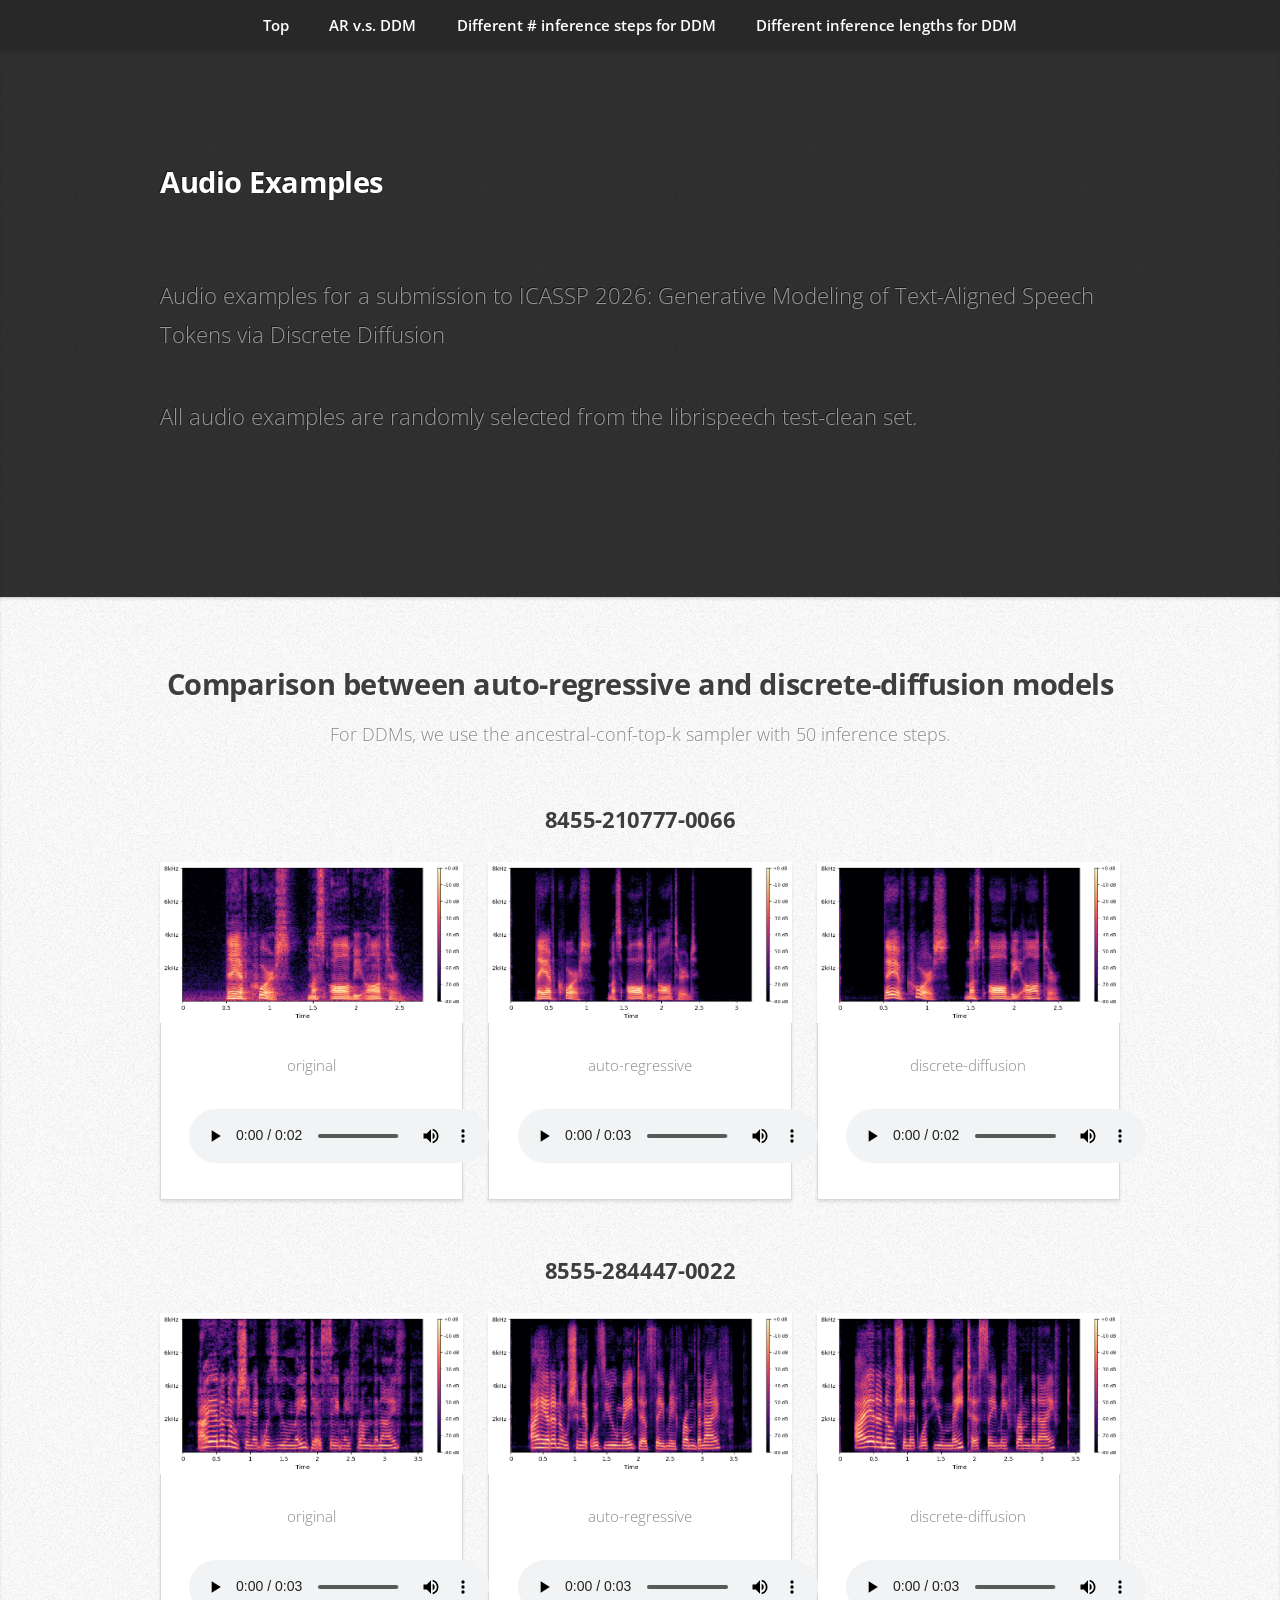
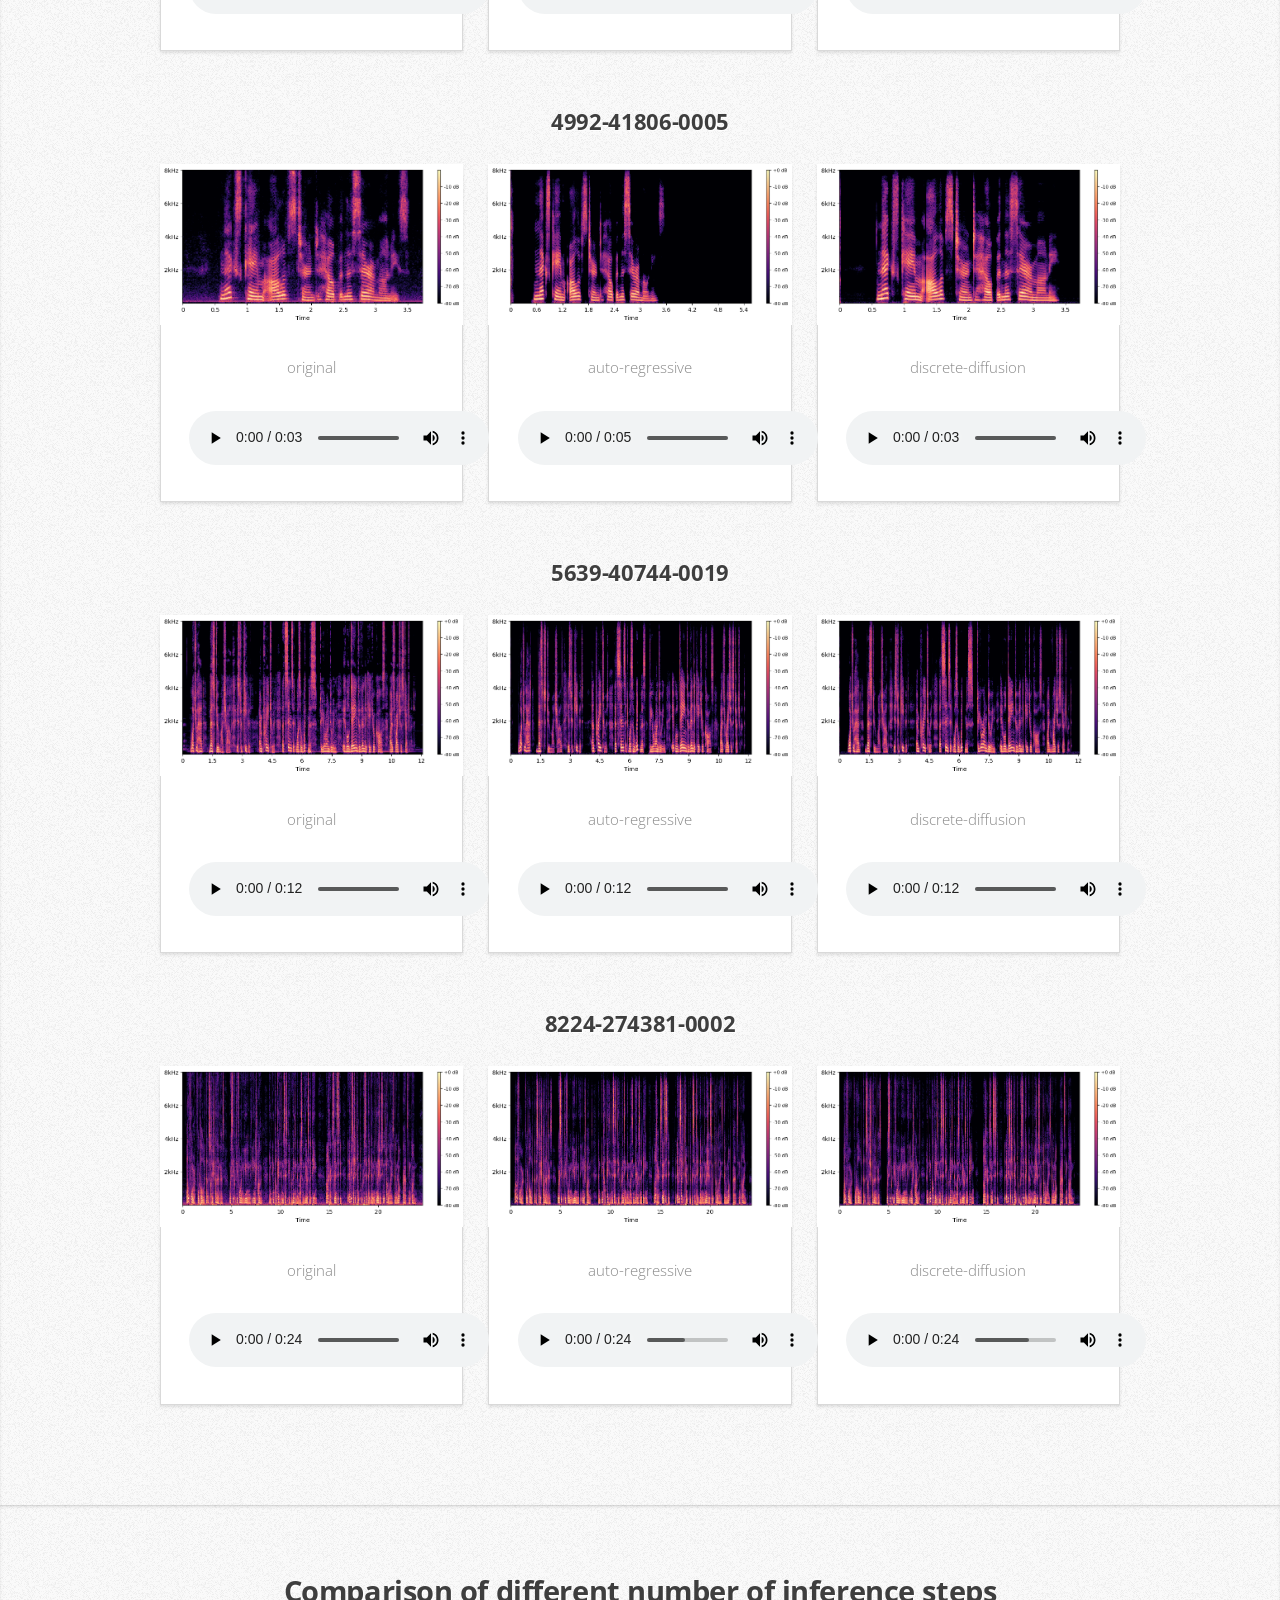
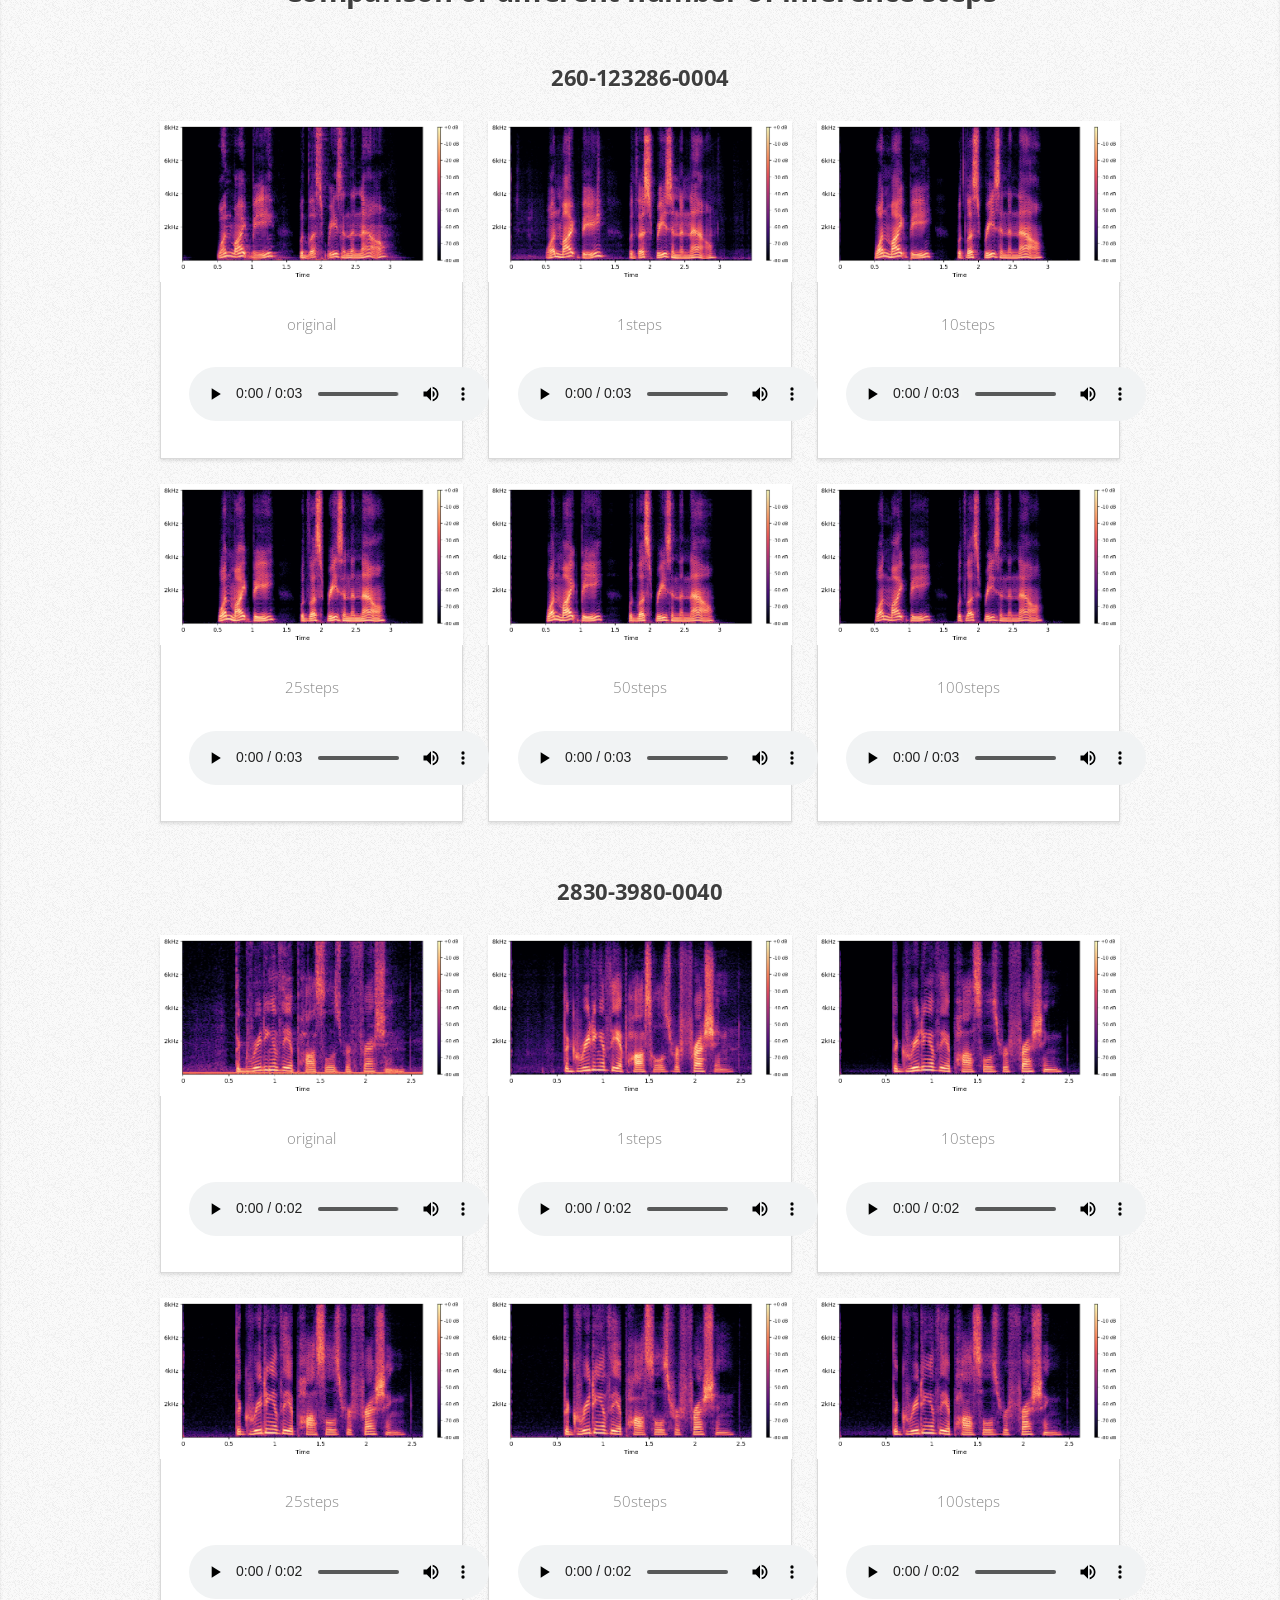
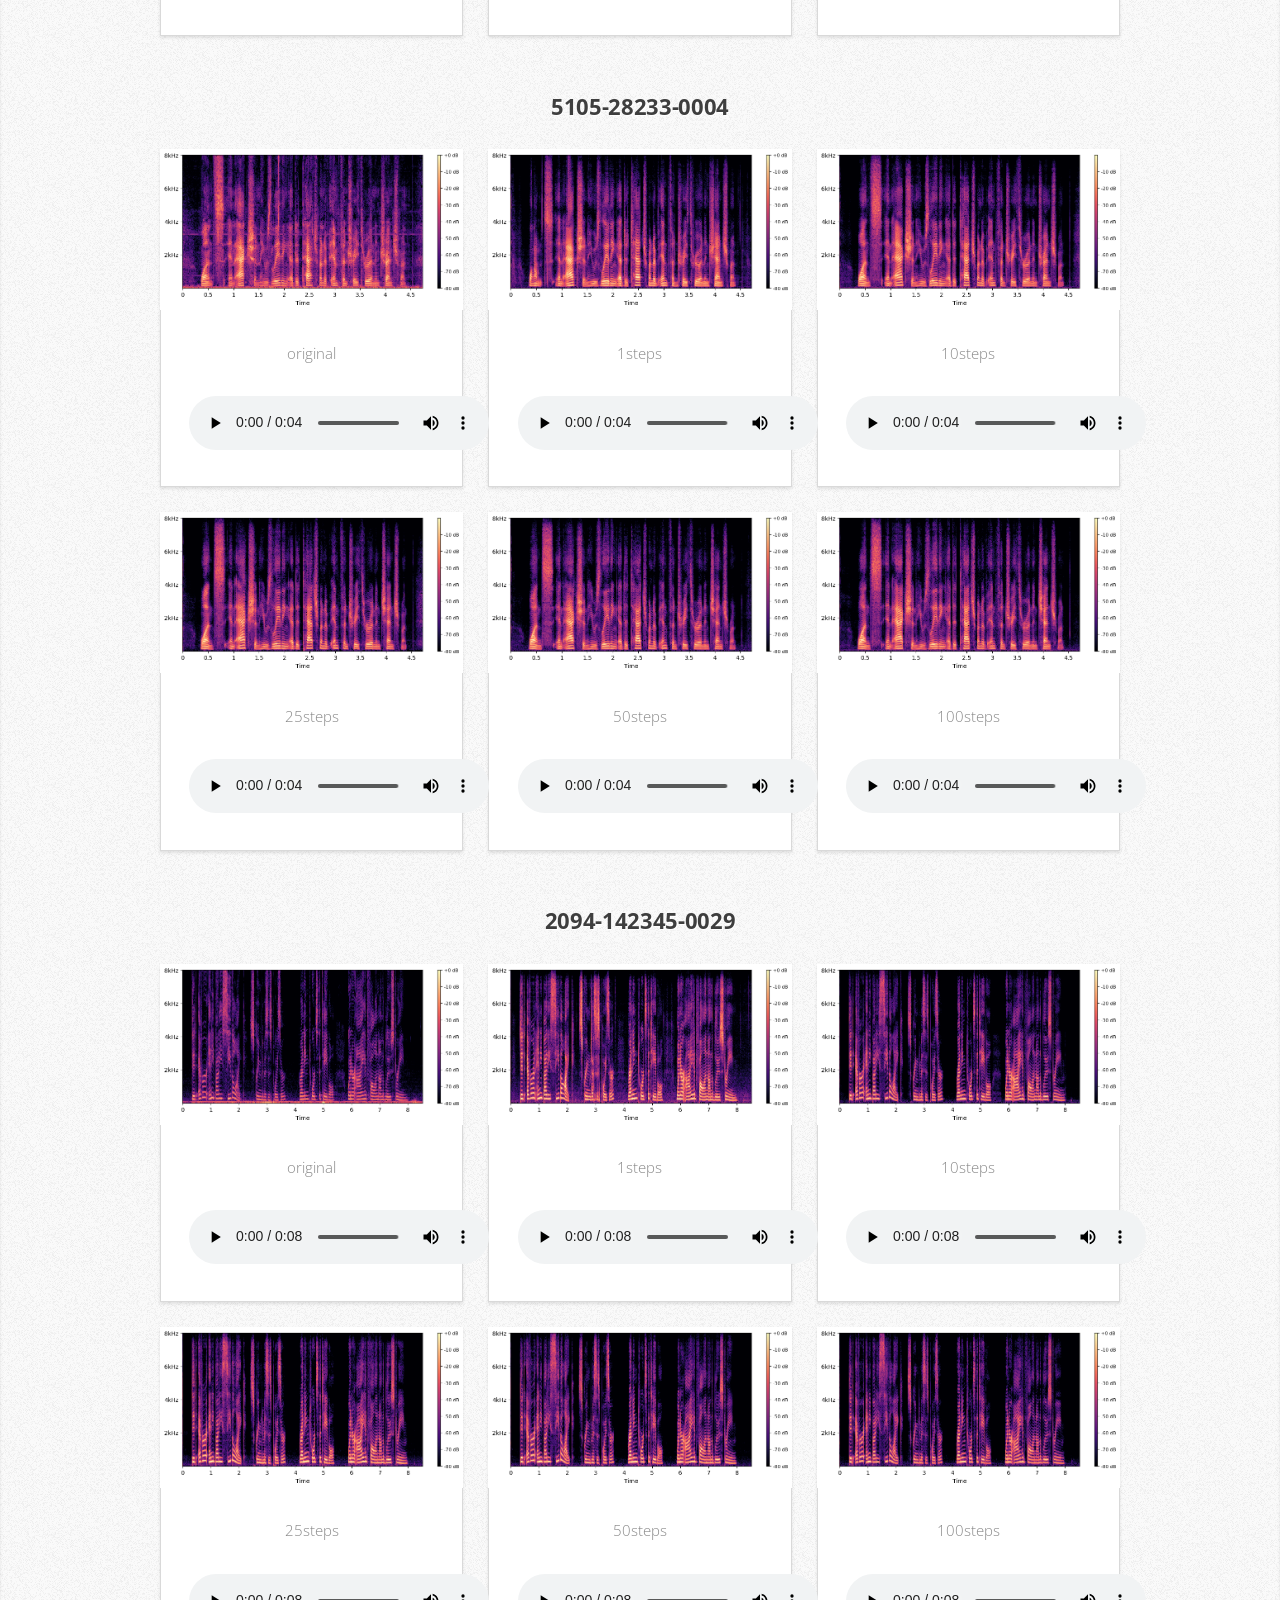
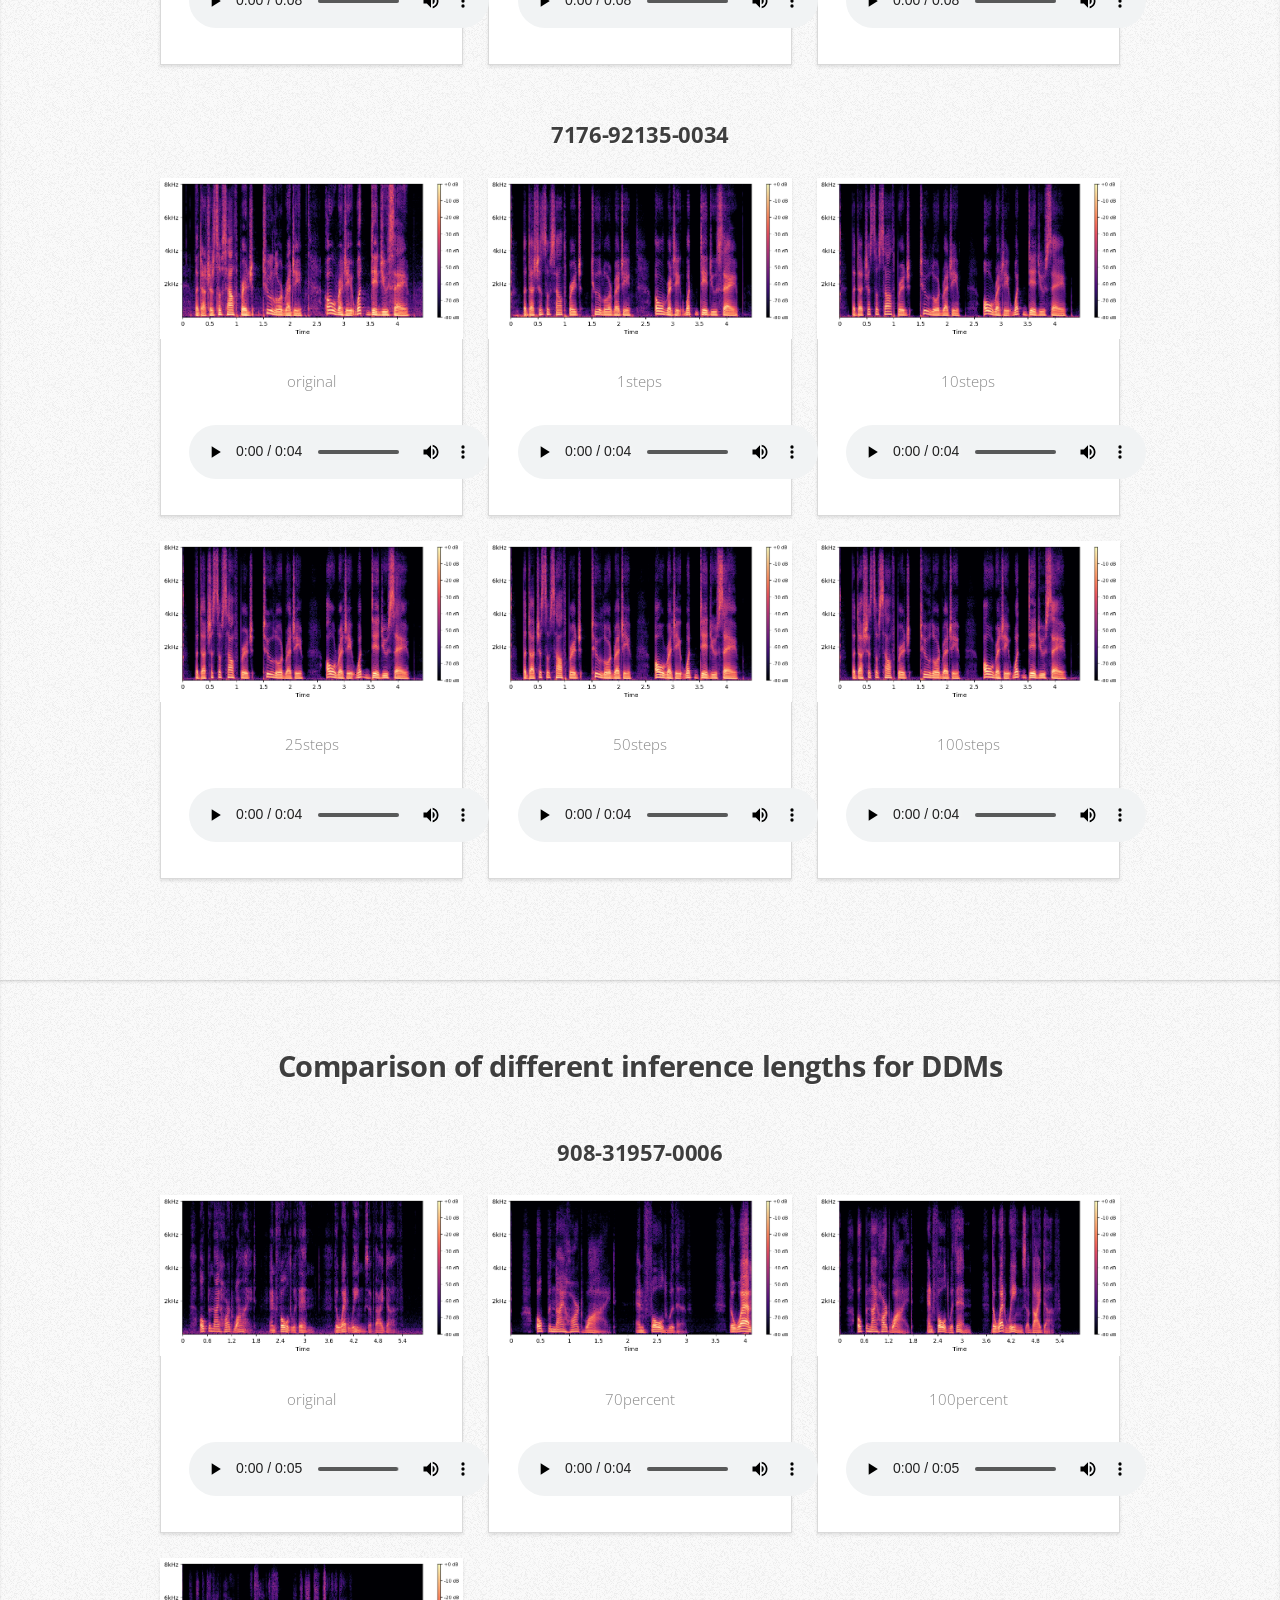
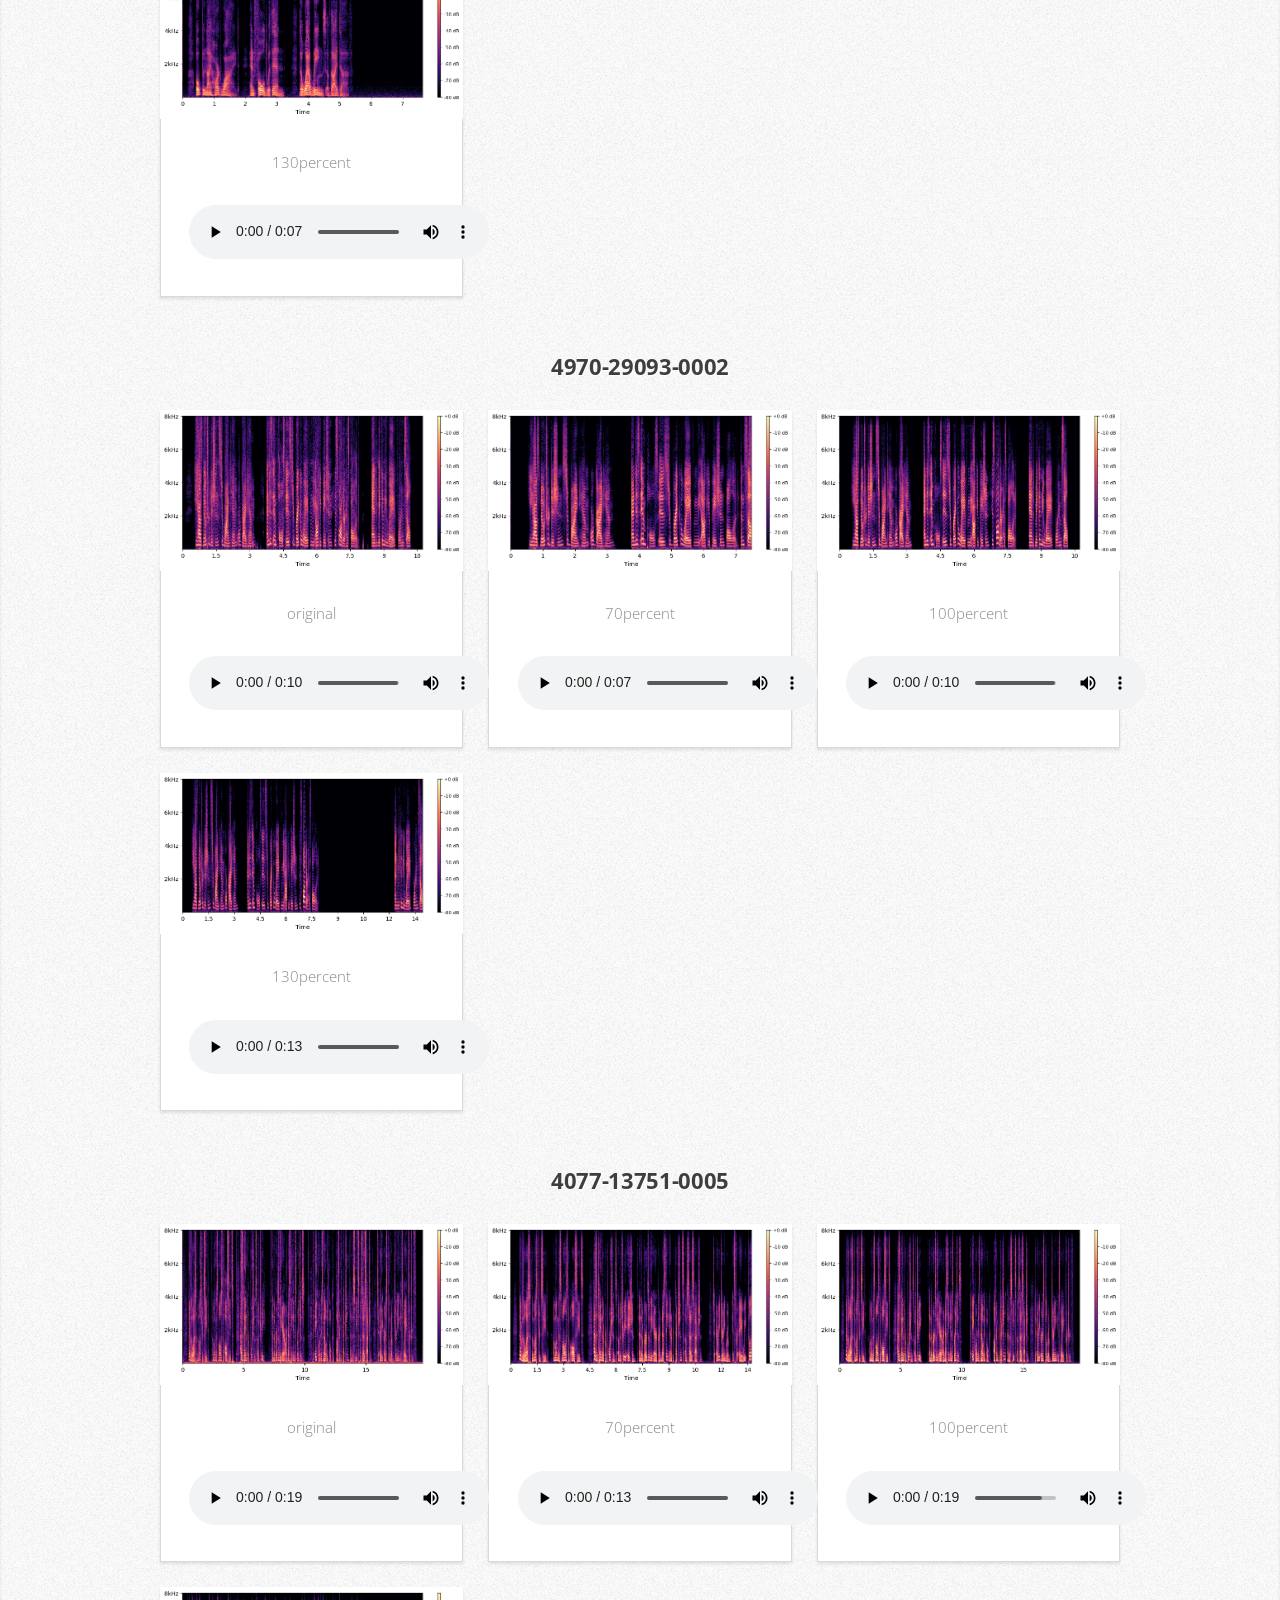
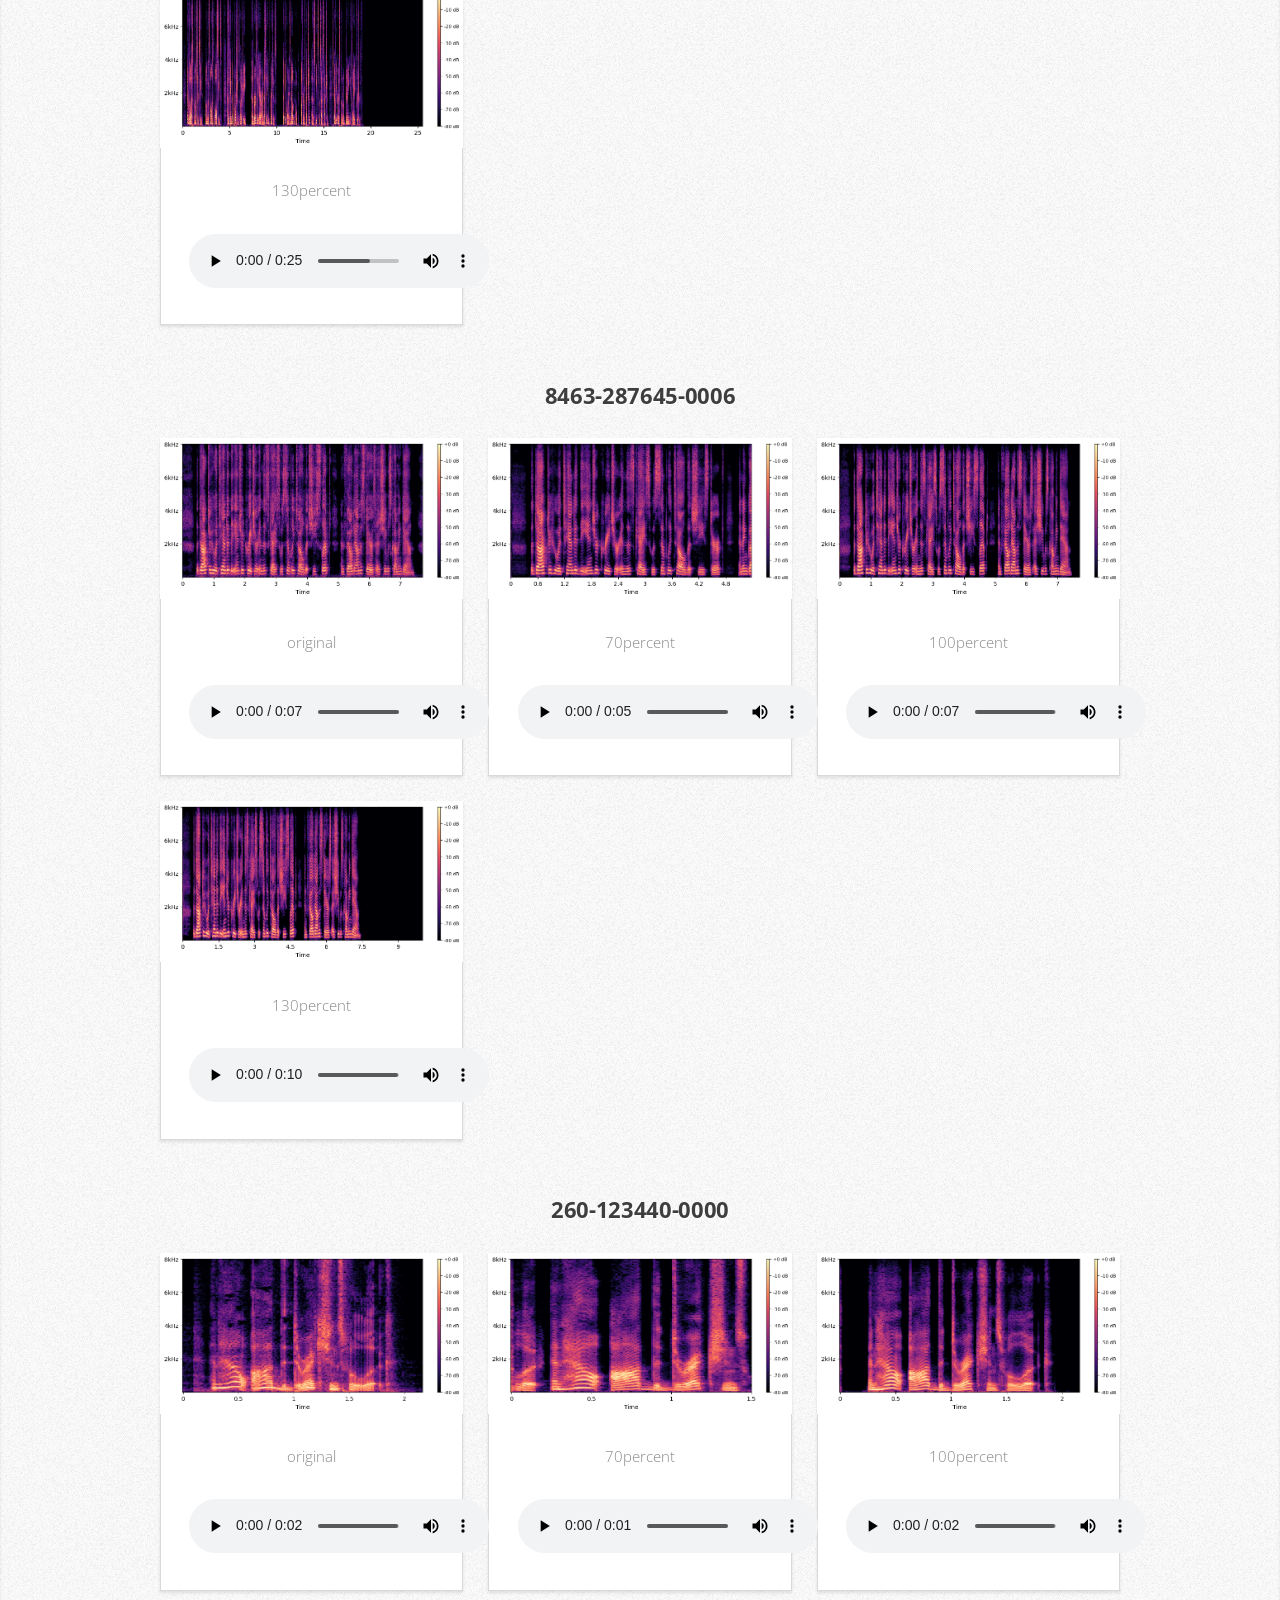
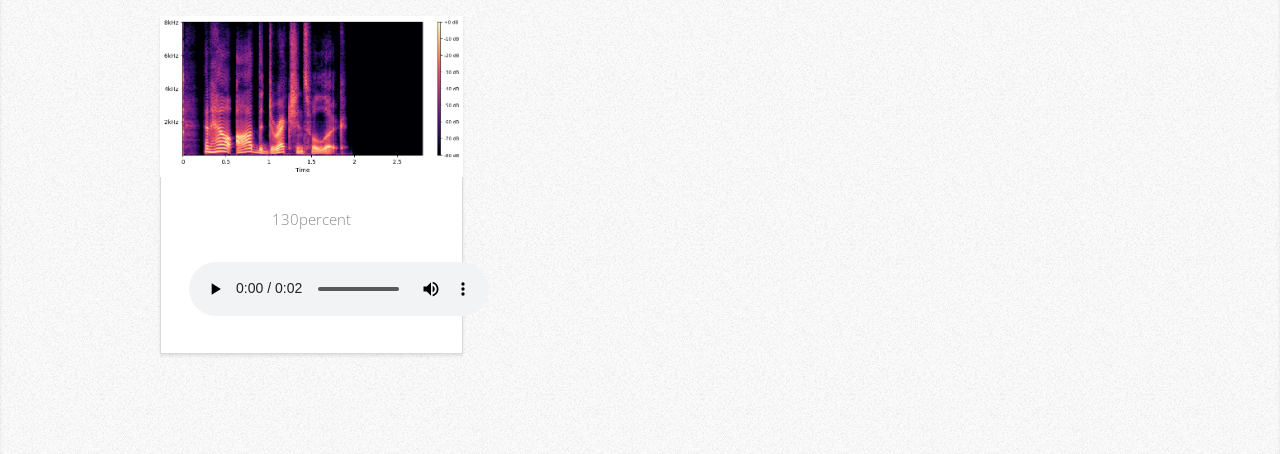
==== commit 49d5b6d9: "Update the index script" ====
--- a/demo/index.html
+++ b/demo/index.html
@@ -17,9 +17,9 @@
 			<nav id="nav">
 				<ul class="container">
 					<li><a href="#top">Top</a></li>
-					<li><a href="#Comparison_between_auto-regressive_and_discrete-diffusion">Comparison between auto-regressive and discrete-diffusion</a></li>
-					<li><a href="#Comparison_of_different_number_of_inference_steps">Comparison of different number of inference steps</a></li>
-					<li><a href="#Comparison_of_different_inference_lengths_for_DDMs">Comparison of different inference lengths for DDMs</a></li>
+					<li><a href="#Comparison_between_auto-regressive_and_discrete-diffusion">AR v.s. DDM</a></li>
+					<li><a href="#Comparison_of_different_number_of_inference_steps">Different # inference steps for DDM</a></li>
+					<li><a href="#Comparison_of_different_inference_lengths_for_DDMs">Different inference lengths for DDM</a></li>
 				</ul>
 			</nav>
 
@@ -31,7 +31,8 @@
 							<h2>Audio Examples</h2>
 						</header>
 					</div>
-					<p>Audio examples for a submission to ICASSP 2026: Generative Speech Foundation Model Pretraining for High-Quality Speech Extraction and Restoration</p>
+					<p>Audio examples for a submission to ICASSP 2026: Generative Modeling of Text-Aligned Speech Tokens via Discrete Diffusion</p>
+					<p>All audio examples are randomly selected from the librispeech test-clean set.</p>
 				</div>
 			</article>
 
@@ -39,8 +40,8 @@
 			<article id="Comparison_between_auto-regressive_and_discrete-diffusion" class="wrapper style2">
 				<div class="container">
 					<header>
-						<h2>Comparison between auto-regressive and discrete-diffusion</h2>
-						<p>Randomly-selected test examples from the librispeech test-clean set.</p>
+						<h2>Comparison between auto-regressive and discrete-diffusion models</h2>
+						<p>For DDMs, we use the ancestral-conf-top-k sampler with 50 inference steps.</p>
 					</header>
 					<!-- Insert examples ⬇️ -->
 					<p><h3>8455-210777-0066</h3></p>
@@ -192,7 +193,6 @@
 			<div class="container">
 				<header>
 					<h2>Comparison of different number of inference steps</h2>
-					<p>Randomly-selected test examples from the librispeech test-clean set.</p>
 				</header>
 				<!-- Insert examples ⬇️ -->
 				<p><h3>260-123286-0004</h3></p>
@@ -464,7 +464,6 @@
 			<div class="container">
 				<header>
 					<h2>Comparison of different inference lengths for DDMs</h2>
-					<p>Randomly-selected test examples from the librispeech test-clean set.</p>
 				</header>
 				<!-- Insert examples ⬇️ -->
 				<p><h3>908-31957-0006</h3></p>
